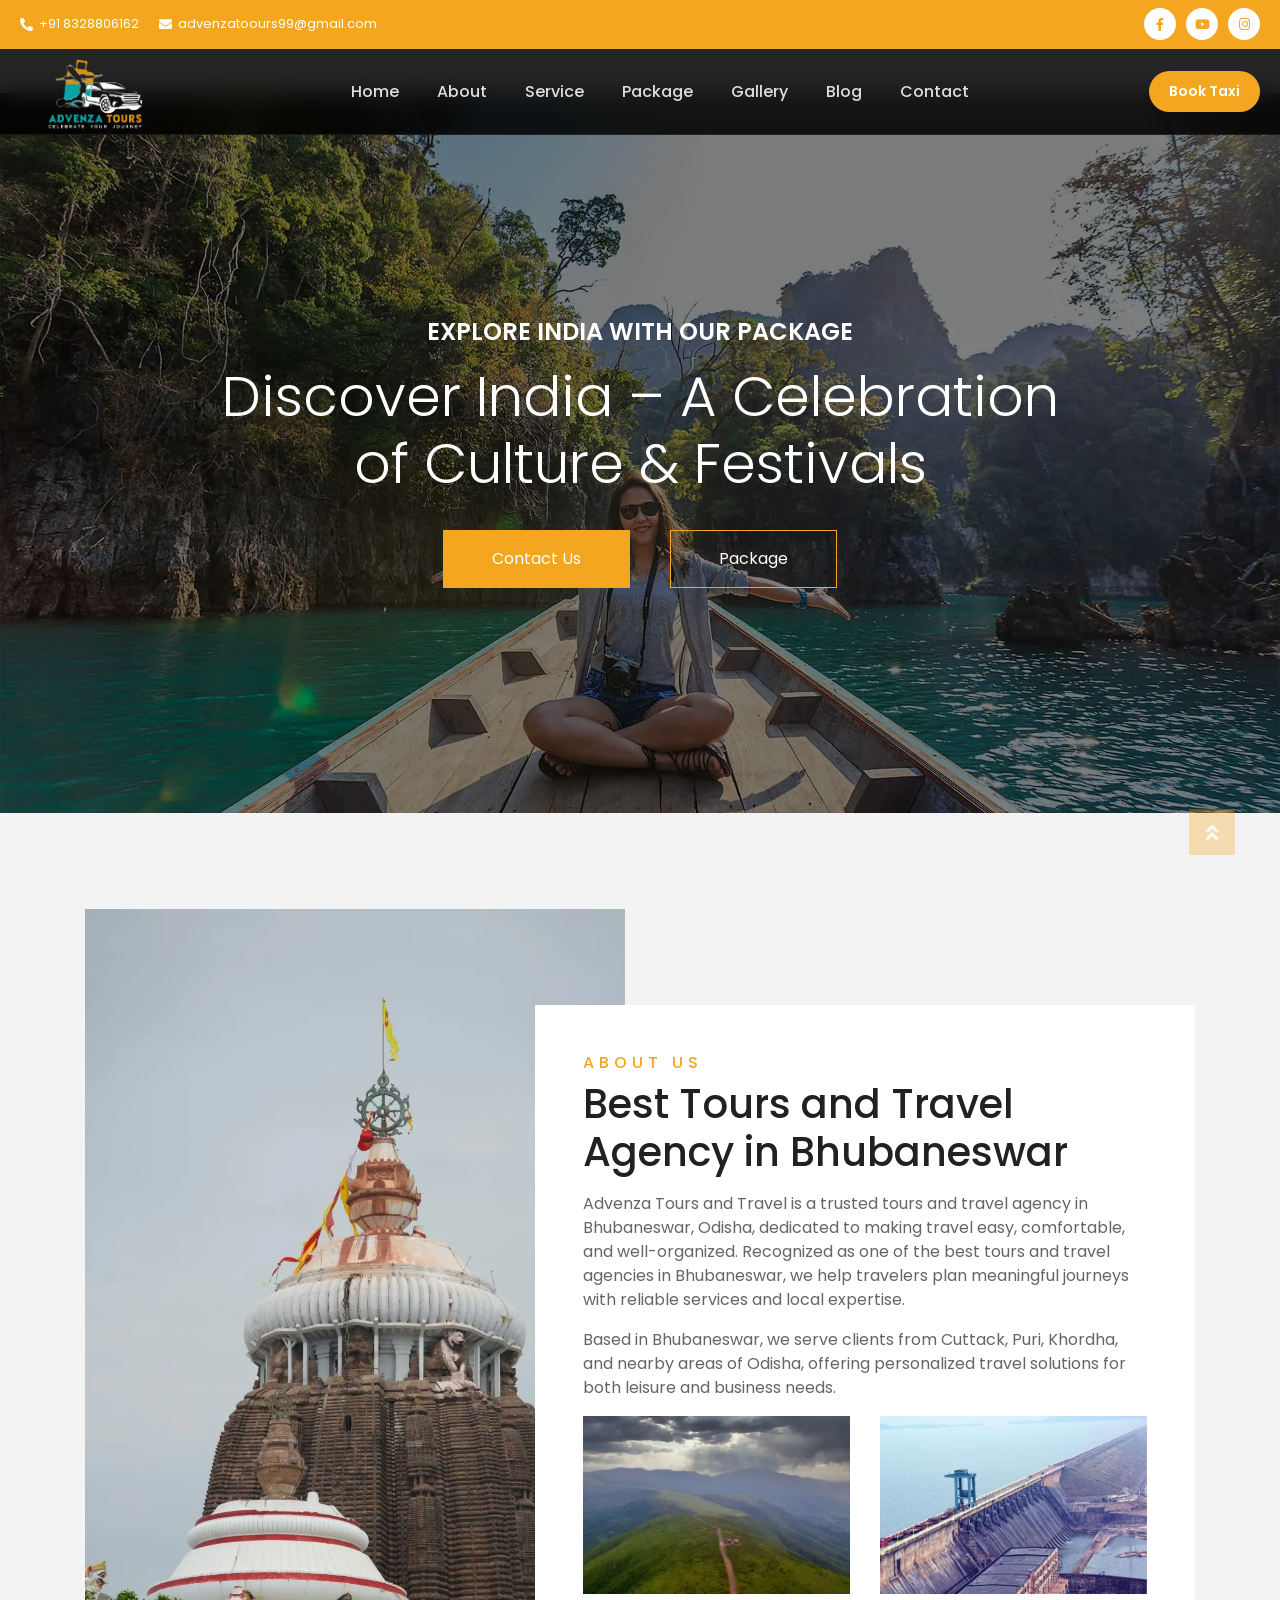
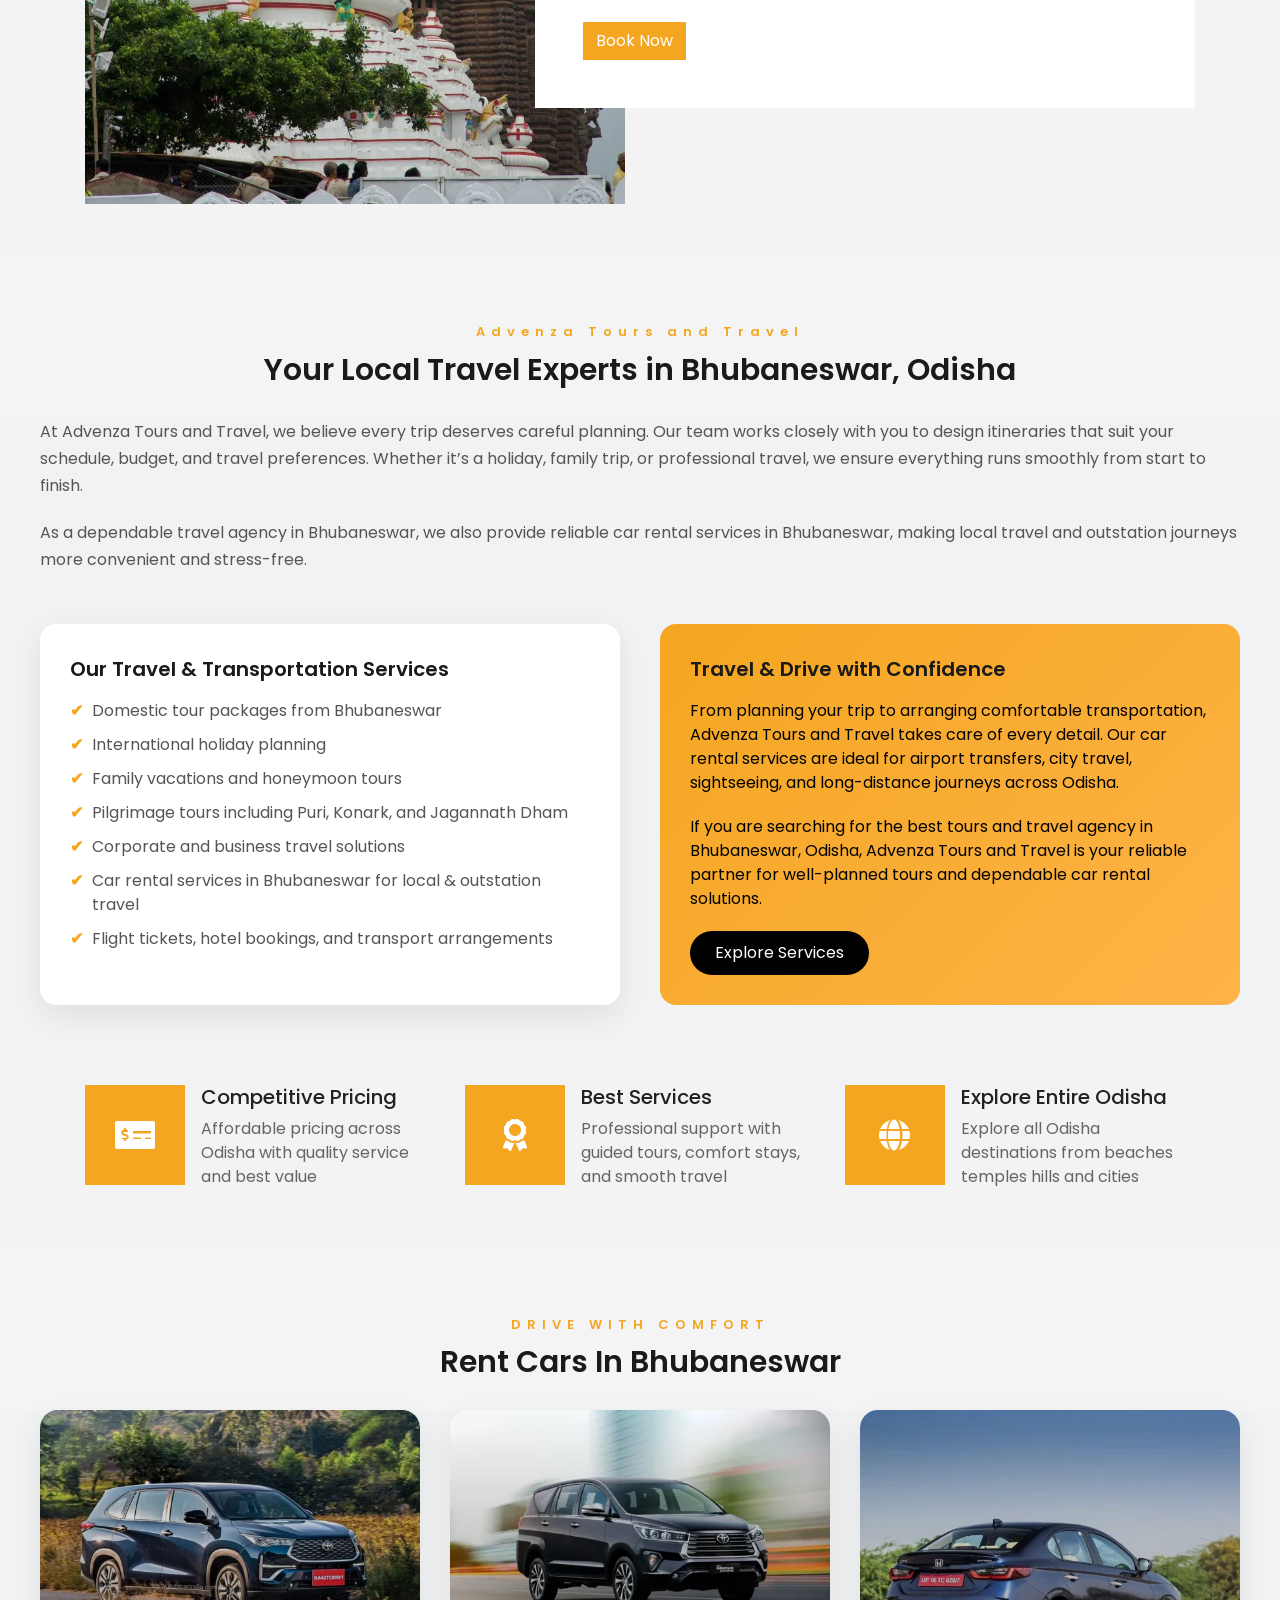
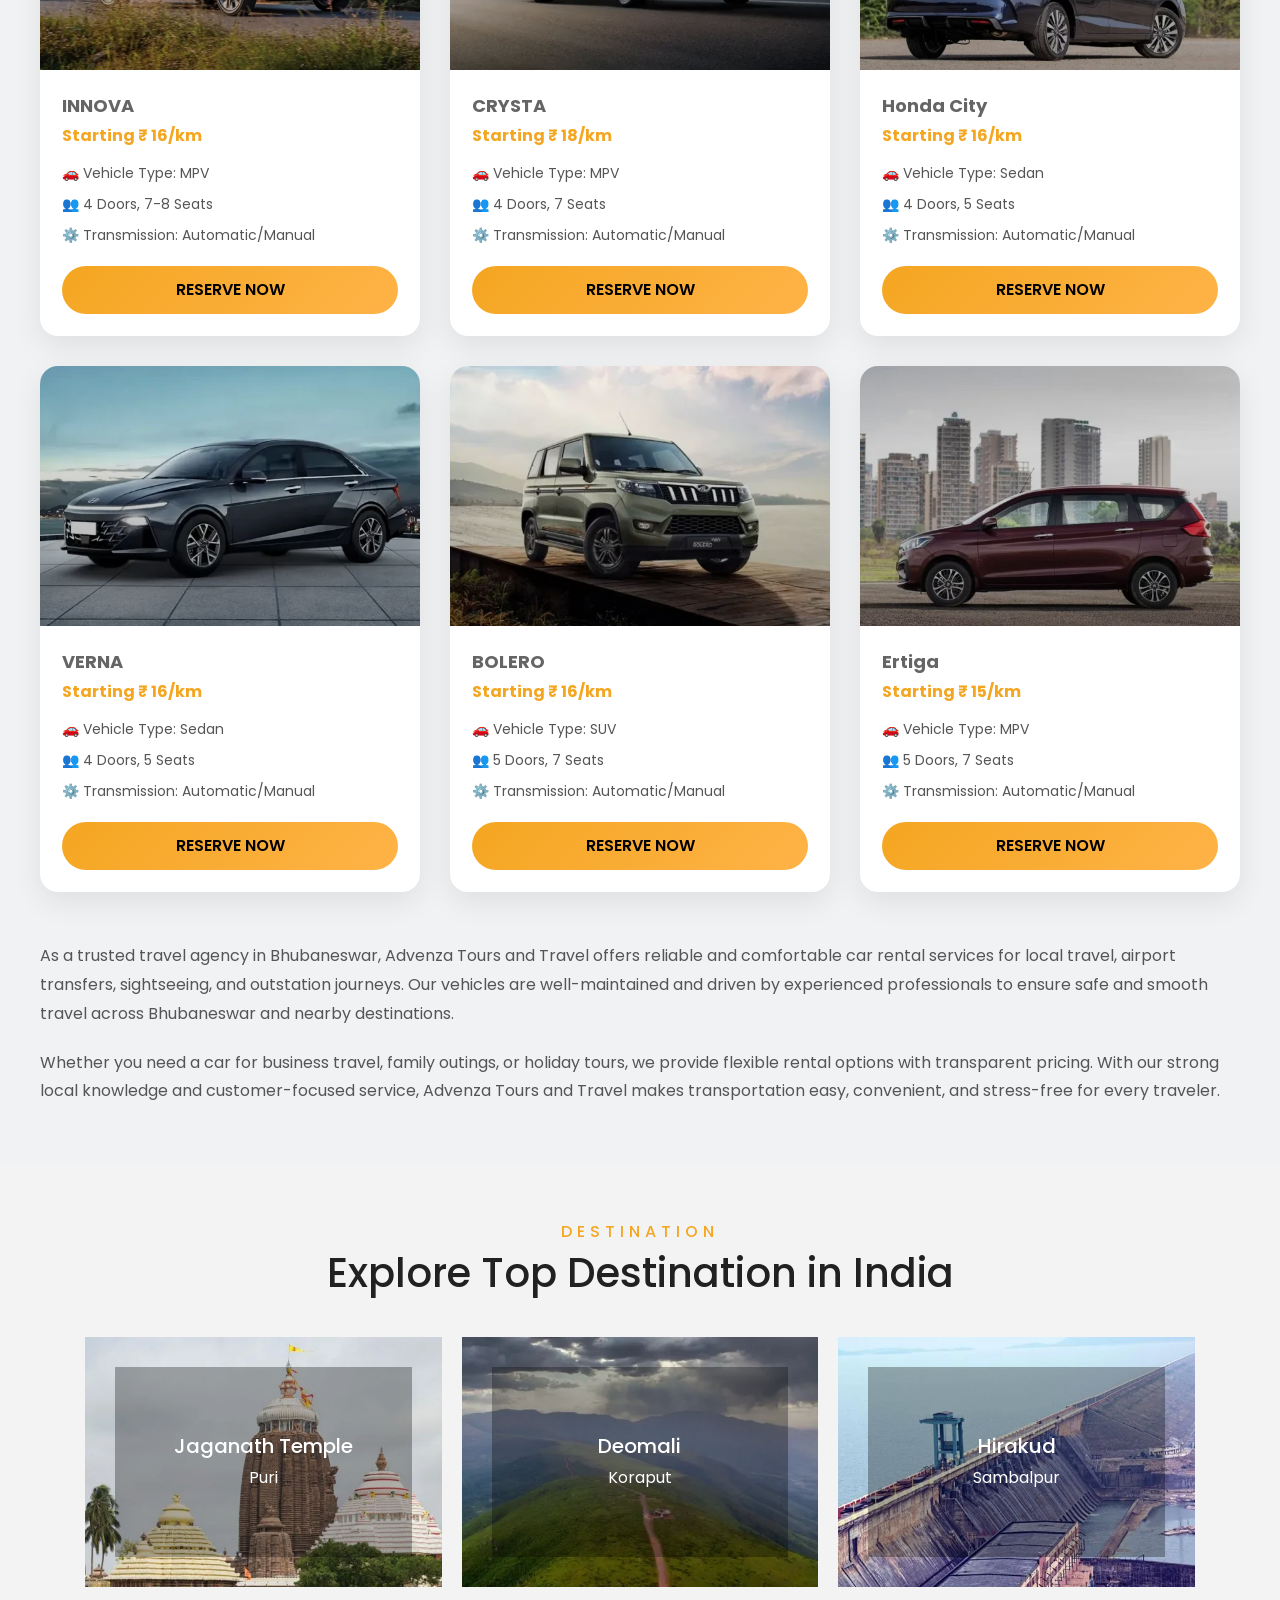
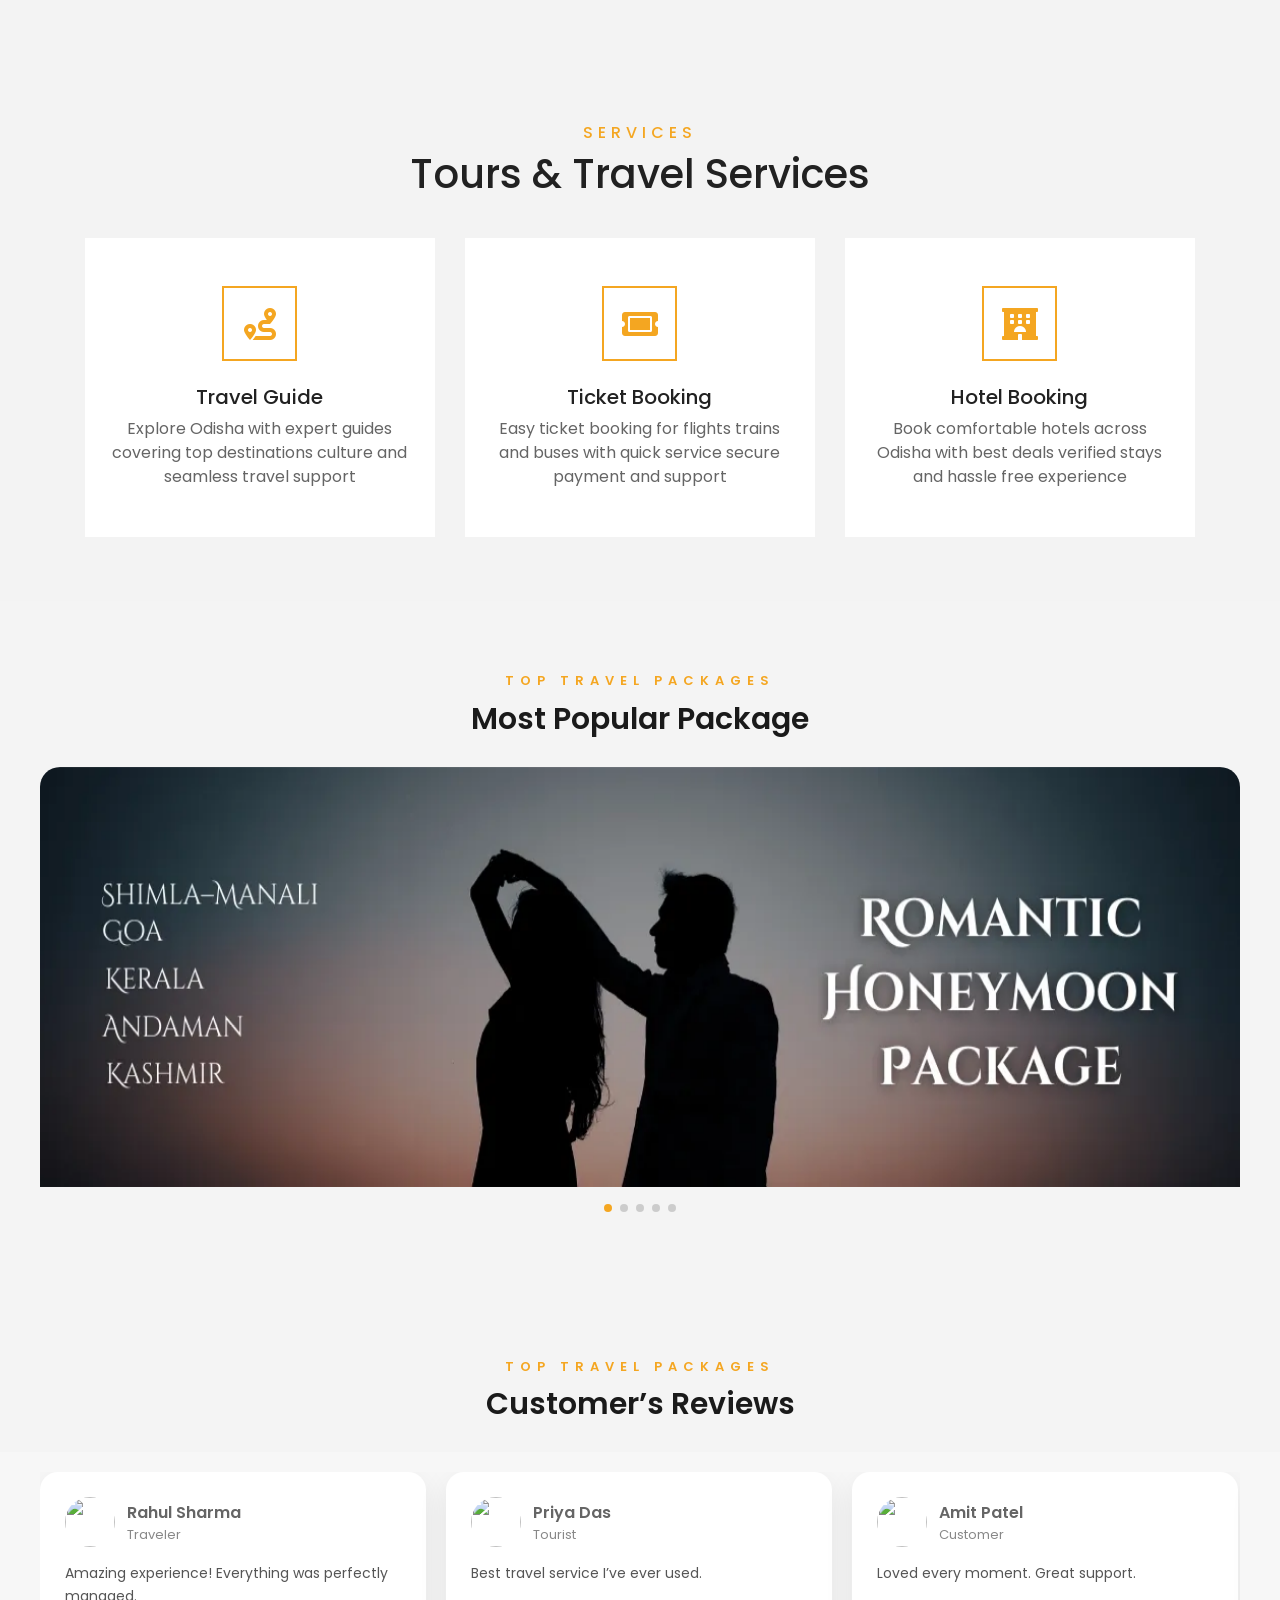
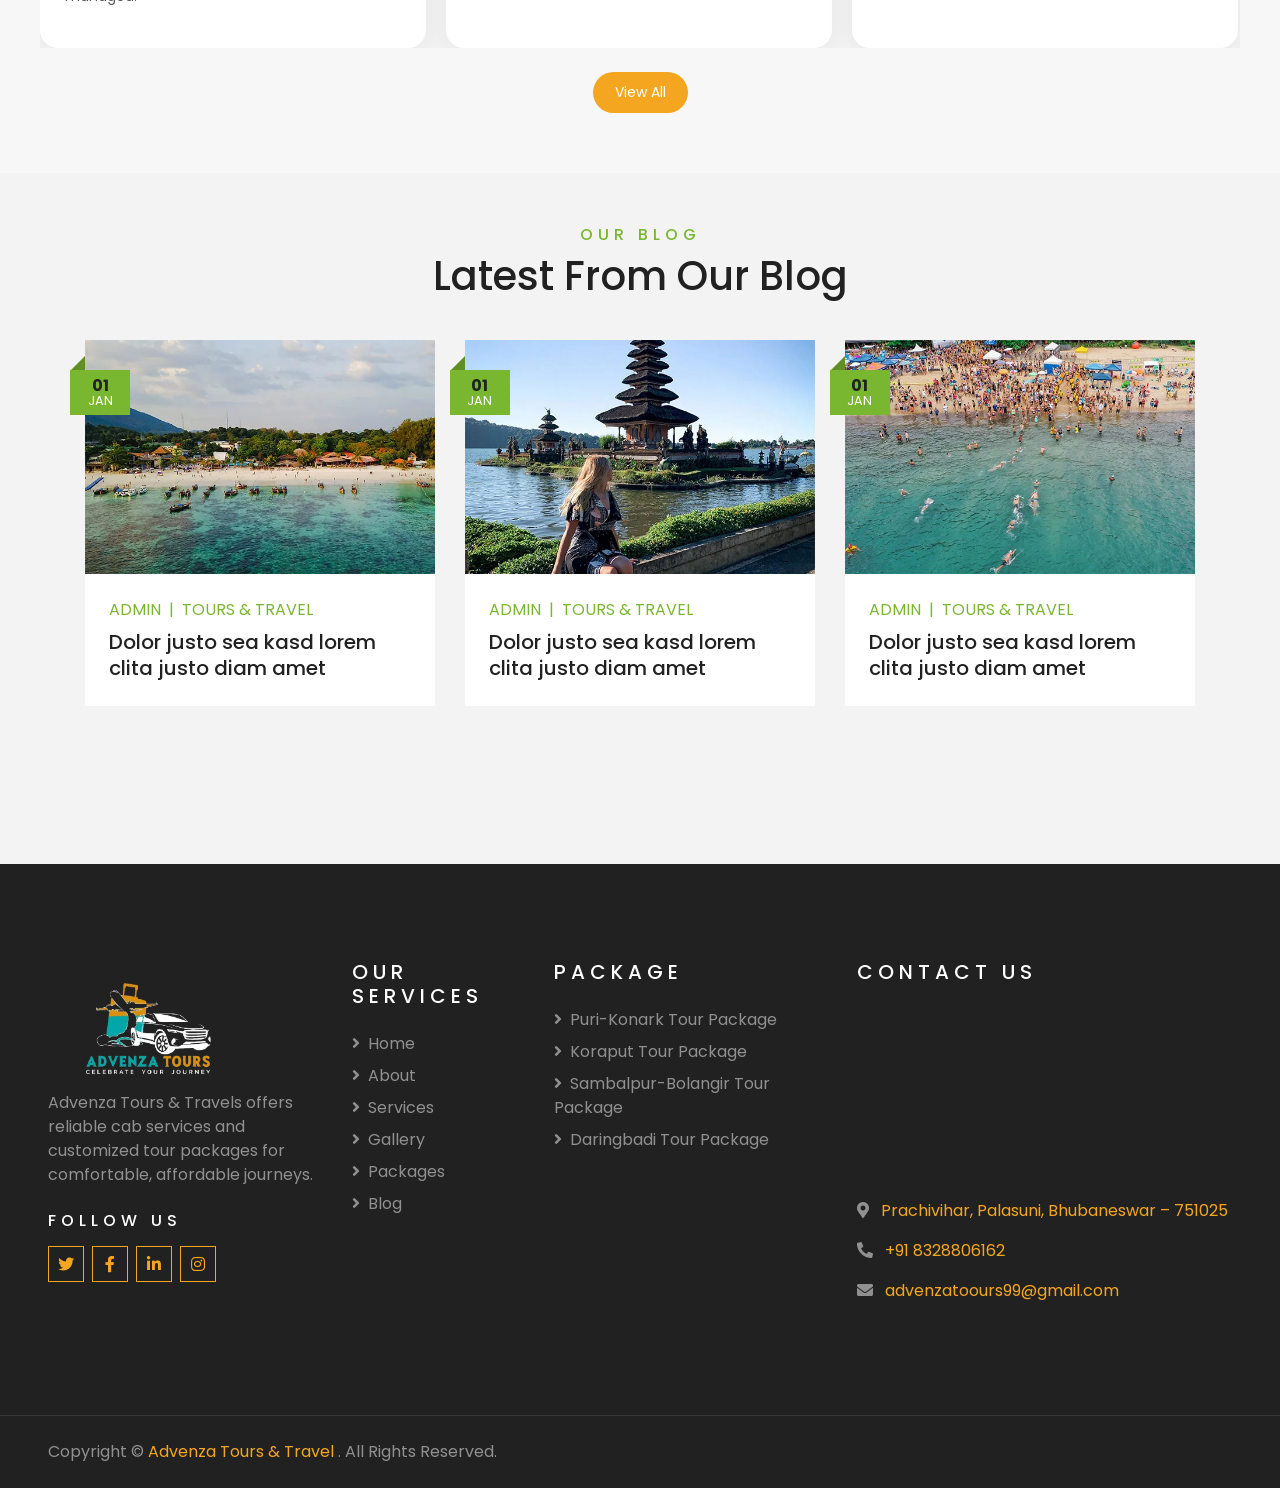
==== index.html @ 30feaa6e "first commit" ====
<!DOCTYPE html>
<html lang="en">

<head>
    <meta charset="utf-8">
    <title>TRAVELER - Free Travel Website Template</title>
    <meta content="width=device-width, initial-scale=1.0" name="viewport">
    <meta content="Free HTML Templates" name="keywords">
    <meta content="Free HTML Templates" name="description">

    <!-- Favicon -->
    <link href="img/favicon.ico" rel="icon">

    <!-- Google Web Fonts -->
    <link rel="preconnect" href="https://fonts.gstatic.com">
    <link href="https://fonts.googleapis.com/css2?family=Poppins:wght@400;500;600;700&display=swap" rel="stylesheet"> 

    <!-- Font Awesome -->
    <link href="https://cdnjs.cloudflare.com/ajax/libs/font-awesome/5.10.0/css/all.min.css" rel="stylesheet">

    <!-- Customized Bootstrap Stylesheet -->
    <link href="css/style.css" rel="stylesheet">
</head>

<body>



    



<style>

/* ================= ROOT ================= */
:root {
  --accent: #F4A621;
  --black: #000;
  --dark: #0a0a0a;
  --white: #fff;
  --gray: #9ca3af;
}

a{
    text-decoration: none !important;
}

/* ================= TOPBAR ================= */
.topbar-sec{
  background:#F4A621;
  color:#fff;
  padding:8px 0;
  font-size:13px;
  border-bottom:1px solid rgba(255,255,255,0.05);
}

.topbar-wrap{
  max-width:1400px;
  margin:auto;
  padding:0 20px;
  display:flex;
  justify-content:space-between;
  flex-wrap:wrap;
}

.topbar-left{
  display:flex;
  gap:20px;
}

.topbar-item{
  display:flex;
  gap:6px;
  align-items:center;
}

.topbar-right{
  display:flex;
  gap:10px;
}

.topbar-right a{
  width:32px;
  height:32px;
  border-radius:50%;
  background:#fff;
  display:flex;
  align-items:center;
  justify-content:center;
  transition:0.3s;
  color: #F4A621;
}

.topbar-right a:hover{
  background:var(--accent);
  color:#000;
  transform:translateY(-3px);
}

/* ================= NAVBAR ================= */
.main-nav-sec{
  position:sticky;
  top:0;
  background:rgba(0,0,0,0.85);
  backdrop-filter:blur(12px);
  border-bottom:1px solid rgba(255,255,255,0.08);
  z-index:999;
}

.nav-wrap{
  max-width:1400px;
  margin:auto;
  padding:0 20px;
  height:85px;
  display:flex;
  align-items:center;
  justify-content:space-between;
}

/* LOGO */
.nav-logo img{
  height:110px;
  width:150px;
  object-fit:contain;
}

/* MENU */
.nav-menu{
  display:flex;
  gap:18px;
}

.nav-item{
  font-weight:500;
  color:#ddd;
  position:relative;
  padding:6px 10px;
  transition:0.3s;
}

.nav-item:hover{
  color:var(--accent);
}

.nav-item::after{
  content:"";
  position:absolute;
  bottom:-4px;
  left:0;
  width:0%;
  height:2px;
  background:var(--accent);
  transition:0.3s;
}

.nav-item:hover::after{
  width:100%;
}

/* ================= BUTTON ================= */
.nav-right{
  display:flex;
  align-items:center;
  gap:15px;
}

.btn-book{
  background:linear-gradient(135deg,#F4A621,#F4A621);
  color:#fff;
  padding:10px 20px;
  border-radius:30px;
  font-size:14px;
  font-weight:600;
  transition:0.3s;
}
.btn-book:hover{
    color: white !important;
    cursor: pointer;
}

/* ================= MOBILE ================= */
.menu-btn{
  display:none;
  font-size:24px;
  color:#fff;
  cursor:pointer;
}

/* Overlay */
.mob-overlay{
  position:fixed;
  top:0;
  left:0;
  width:100%;
  height:100%;
  background:rgba(0,0,0,0.6);
  opacity:0;
  visibility:hidden;
  transition:0.3s;
  z-index:1500;
}

.mob-overlay.active{
  opacity:1;
  visibility:visible;
}

/* Mobile Menu */
.mob-menu{
  position:fixed;
  top:0;
  right:-100%;
  width:280px;
  height:100%;
  background:#0a0a0a;
  transition:0.4s;
  padding:30px 20px;
  z-index:2000;
  display:flex;
  flex-direction:column;
  gap:10px;
}

.mob-menu.active{
  right:0;
}

.mob-item{
  padding:14px 10px;
  border-radius:8px;
  color:#ccc;
  font-size:15px;
  transition:0.3s;
}

.mob-item:hover{
  background:rgba(255,255,255,0.05);
  color:var(--accent);
  padding-left:15px;
}

/* ================= RESPONSIVE ================= */
@media(max-width:992px){

  /* 🔴 HIDE TOPBAR */
  .topbar-sec{
    display:none;
  }

  .nav-menu{display:none;}
  .btn-book{display:none;}
  .menu-btn{display:block;}

  .nav-wrap{
    height:70px;
  }

  .nav-logo img{
    height:80px;
    width:120px;
  }

}

</style>


<!-- TOPBAR -->
<div class="topbar-sec">
  <div class="topbar-wrap">
    <div class="topbar-left">
      <div class="topbar-item">
  <i class="fa fa-phone-alt"></i> 
  <a href="tel:+918328806162">+91 8328806162</a>
</div>

<div class="topbar-item">
  <i class="fa fa-envelope"></i> 
  <a href="mailto:advenzatoours99@gmail.com">advenzatoours99@gmail.com</a>
</div>
    </div>

    <div class="topbar-right">
      <a href="#"><i class="fab fa-facebook-f"></i></a>
      <a href="#"><i class="fab fa-youtube"></i></a>
      <a href="#"><i class="fab fa-instagram"></i></a>
    </div>
  </div>
</div>


<!-- NAVBAR -->
<header class="main-nav-sec">
  <div class="nav-wrap">

    <div class="nav-logo">
      <img src="img/logo.webp">
    </div>

    <nav class="nav-menu">
      <a href="index.html" class="nav-item">Home</a>
      <a href="about.html" class="nav-item">About</a>
       <a href="service.html" class="nav-item">Service</a>
      <a href="package.html" class="nav-item">Package</a>
      <a href="gallery.html" class="nav-item">Gallery</a>
      <a href="blog.html" class="nav-item">Blog</a>
      <a href="contact.html" class="nav-item">Contact</a>
    </nav>

    <div class="nav-right">
      <a class="btn-book">Book Taxi</a>
      <div class="menu-btn" onclick="toggleMenu()">
        <i class="fa fa-bars"></i>
      </div>
    </div>

  </div>
</header>


<!-- OVERLAY -->
<div class="mob-overlay" id="overlay" onclick="toggleMenu()"></div>

<!-- MOBILE MENU -->
<div class="mob-menu" id="mobileMenu">
  <a href="index.html" class="mob-item">Home</a>
  <a href="about.html" class="mob-item">About</a>
  <a href="service.html" class="mob-item">Service</a>
  <a href="package.html" class="mob-item">Package</a>
  <a href="gallery.html" class="mob-item">Gallery</a>
  <a href="blog.html" class="mob-item">Blog</a>
  <a href="contact.html" class="mob-item">Contact</a>
</div>


<script>
function toggleMenu(){
  document.getElementById("mobileMenu").classList.toggle("active");
  document.getElementById("overlay").classList.toggle("active");
}
</script>


 







   


    <!-- Carousel Start -->
    <div class="container-fluid p-0">
        <div id="header-carousel" class="carousel slide" data-ride="carousel">
            <div class="carousel-inner">
                <div class="carousel-item active">
                    <img class="w-100" src="img/carousel-1.webp" alt="Image">
                    <div class="carousel-caption d-flex flex-column align-items-center justify-content-center">
                        <div class="p-3" style="max-width: 900px;">
                            <h4 class="text-white text-uppercase mb-md-3">Explore India with our Package</h4>
                            <h1 class="display-3 text-white mb-md-4">Discover India – A Celebration of Culture & Festivals</h1>
                          <style>
/* Arrow animation */
.pkg-btn{
  position: relative;
  overflow: hidden;
}

.pkg-btn span{
  display: inline-block;
  transition: 0.3s;
}

.pkg-btn::after{
  content: "→";
  position: absolute;
  right: 20px;
  opacity: 0;
  transition: 0.3s;
}

/* Hover effect */
.pkg-btn:hover span{
  transform: translateX(-5px);
}

.pkg-btn:hover::after{
  opacity: 1;
  right: 15px;
}
</style>


<div class="book-now" style="display: flex; justify-content: center; gap: 40px;">
    
    <a href="" class="btn py-md-3 px-md-5 mt-2" 
       style="background-color: #F4A621 !important; color: white;">
       Contact Us
    </a>

    <a href="" class="btn btn-primary py-md-3 px-md-5 mt-2 pkg-btn" 
       style="background: transparent; border: 1px solid #F4A621; color:#fff;">
       
       <span>Package</span>

    </a>

</div>
                        </div>
                    </div>
                </div>
                <div class="carousel-item">
                    <img class="w-100" src="img/carousel-2.webp" alt="Image">
                    <div class="carousel-caption d-flex flex-column align-items-center justify-content-center">
                        <div class="p-3" style="max-width: 900px;">
                            <h4 class="text-white text-uppercase mb-md-3">Explore India with our Package</h4>
                            <h1 class="display-3 text-white mb-md-4">Discover India – A Celebration of Culture & Festivals</h1>
                           <div class="book-now" style="display: flex; justify-content: center; gap: 40px;">
    
    <a href="" class="btn py-md-3 px-md-5 mt-2" 
       style="background-color: #F4A621 !important; color: white;">
       Contact Us
    </a>

    <a href="" class="btn btn-primary py-md-3 px-md-5 mt-2 pkg-btn" 
       style="background: transparent; border: 1px solid #F4A621; color:#fff;">
       
       <span>Package</span>

    </a>

</div>
                        </div>
                    </div>
                </div>
                
            </div>
            
        </div>
    </div>
    <!-- Carousel End -->


   


    <!-- About Start -->
    <div class="container-fluid py-5">
        <div class="container pt-5">
            <div class="row">
                <div class="col-lg-6" style="min-height: 500px;">
                    <div class="position-relative h-100">
                        <img class="position-absolute w-100 h-100" src="img/about.webp" style="object-fit: cover;">
                    </div>
                </div>
                <div class="col-lg-6 pt-5 pb-lg-5">
                    <div class="about-text bg-white p-4 p-lg-5 my-lg-5">
                        <h6 class="text-uppercase" style="letter-spacing: 5px; color: #F4A621;">About Us</h6>
                        <h1 class="mb-3">Best Tours and Travel Agency in Bhubaneswar</h1>
                        <p>Advenza Tours and Travel is a trusted tours and travel agency in Bhubaneswar, Odisha, dedicated to making travel easy, comfortable, and well-organized. Recognized as one of the best tours and travel agencies in Bhubaneswar, we help travelers plan meaningful journeys with reliable services and local expertise.</p>
                        <p>Based in Bhubaneswar, we serve clients from Cuttack, Puri, Khordha, and nearby areas of Odisha, offering personalized travel solutions for both leisure and business needs.</p>
                        <div class="row mb-4">
                            <div class="col-6">
                                <img class="img-fluid" src="img/koraput.webp" alt="">
                            </div>
                            <div class="col-6">
                                <img class="img-fluid" src="img/about-2.webp" alt="">
                            </div>
                        </div>
                        <a href="" class="btn mt-1" style="background-color: #F4A621; color: #fff;">Book Now</a>
                    </div>
                </div>
            </div>
        </div>
    </div>
    <!-- About End -->

    <style>
/* ===== DESTINATION HEADING ===== */
.dest-sec{
    background:#f4f4f4;
    padding:50px 20px 40px;
    text-align:center;
}

.dest-sub{
    color:#F4A621;
    letter-spacing:6px;
    font-size:14px;
    font-weight:600;
    margin-bottom:10px;
}

.dest-title{
    font-size:30px !important;
    font-weight:600 !important;
    color:#1a1a1a;
    margin:0;
}

/* ===== MAIN SECTION ===== */
.adv-sec{
    background:#f0f2f3;
    padding:0px 20px 80px;
    font-family: 'Poppins', sans-serif;
}

/* HEADING */
.adv-main-title{
    text-align:center;
    font-size:34px;
    font-weight:700;
    margin-bottom:20px;
    color:#1a1a1a;
}

.adv-text{
    max-width:1200px;
    margin:0 auto 20px;
    text-align:left;
    color:#555;
    line-height:1.7;
}

/* GRID */
.adv-grid{
    max-width:1200px;
    margin:50px auto 0;
    display:grid;
    grid-template-columns:1fr 1fr;
    gap:40px;
}

/* CARD */
.adv-card{
    background:#fff;
    padding:30px;
    border-radius:16px;
    box-shadow:0 10px 30px rgba(0,0,0,0.08);
}

/* SUB HEADING */
.adv-sub{
    font-size:20px;
    font-weight:600;
    margin-bottom:15px;
    color:#1a1a1a;
}

/* LIST */
.adv-list{
    display:grid;
    gap:10px;
    color:#555;
}

.adv-list div{
    position:relative;
    padding-left:22px;
}

.adv-list div::before{
    content:"✔";
    position:absolute;
    left:0;
    color:#F4A621;
    font-weight:bold;
}

/* HIGHLIGHT BOX */
.adv-highlight{
    background:linear-gradient(135deg,#F4A621,#ffb347);
    color:#000;
    border-radius:16px;
    padding:30px;
}

/* CTA TEXT */
.adv-highlight p{
    color:#000;
    margin-bottom:20px;
}

/* BUTTON */
.adv-btn{
    display:inline-block;
    background:#000;
    color:#fff;
    padding:10px 25px;
    border-radius:30px;
    text-decoration:none;
    transition:0.3s;
}

.adv-btn:hover{
    background:#333;
}

/* RESPONSIVE */
@media(max-width:992px){
    .adv-grid{
        grid-template-columns:1fr;
    }
    .adv-main-title{
        font-size:26px;
    }
}

@media(max-width:768px){
    .dest-title{
        font-size:28px !important;
    }
    .dest-sub{
        letter-spacing:4px;
        font-size:12px;
    }
}
</style>


<!-- DESTINATION HEADING -->
<section class="dest-sec">
    <div class="dest-sub">Advenza Tours and Travel</div>
    <h2 class="dest-title">Your Local Travel Experts in Bhubaneswar, Odisha</h2>
</section>


<!-- YOUR CONTENT (UNCHANGED) -->
<section class="adv-sec">

    

    <p class="adv-text">
        At Advenza Tours and Travel, we believe every trip deserves careful planning. 
        Our team works closely with you to design itineraries that suit your schedule, 
        budget, and travel preferences. Whether it’s a holiday, family trip, or professional 
        travel, we ensure everything runs smoothly from start to finish.
    </p>

    <p class="adv-text">
        As a dependable travel agency in Bhubaneswar, we also provide reliable car rental 
        services in Bhubaneswar, making local travel and outstation journeys more convenient 
        and stress-free.
    </p>

    <div class="adv-grid">

        <div class="adv-card">
            <div class="adv-sub">Our Travel & Transportation Services</div>

            <div class="adv-list">
                <div>Domestic tour packages from Bhubaneswar</div>
                <div>International holiday planning</div>
                <div>Family vacations and honeymoon tours</div>
                <div>Pilgrimage tours including Puri, Konark, and Jagannath Dham</div>
                <div>Corporate and business travel solutions</div>
                <div>Car rental services in Bhubaneswar for local & outstation travel</div>
                <div>Flight tickets, hotel bookings, and transport arrangements</div>
            </div>
        </div>

        <div class="adv-highlight">
            <div class="adv-sub">Travel & Drive with Confidence</div>

            <p>
                From planning your trip to arranging comfortable transportation, 
                Advenza Tours and Travel takes care of every detail. Our car rental 
                services are ideal for airport transfers, city travel, sightseeing, 
                and long-distance journeys across Odisha.
            </p>

            <p>
                If you are searching for the best tours and travel agency in Bhubaneswar, 
                Odisha, Advenza Tours and Travel is your reliable partner for well-planned 
                tours and dependable car rental solutions.
            </p>

            <a href="contact.html" class="adv-btn">Explore Services</a>
        </div>

    </div>

</section>


    <!-- Feature Start -->
    <div class="container-fluid pb-2">
        <div class="container pb-5">
            <div class="row">
                <div class="col-md-4">
                    <div class="d-flex mb-4 mb-lg-0">
                        <div class="d-flex flex-shrink-0 align-items-center justify-content-center mr-3" style="height: 100px; width: 100px; background-color: #F4A621;">
                            <i class="fa fa-2x fa-money-check-alt text-white"></i>
                        </div>
                        <div class="d-flex flex-column">
                            <h5 class="">Competitive Pricing</h5>
                            <p class="m-0">Affordable pricing across Odisha with quality service and best value</p>
                        </div>
                    </div>
                </div>
                <div class="col-md-4">
                    <div class="d-flex mb-4 mb-lg-0">
                        <div class="d-flex flex-shrink-0 align-items-center justify-content-center mr-3" style="height: 100px; width: 100px; background-color: #F4A621;">
                            <i class="fa fa-2x fa-award text-white"></i>
                        </div>
                        <div class="d-flex flex-column">
                            <h5 class="">Best Services</h5>
                            <p class="m-0">Professional support with guided tours, comfort stays, and smooth travel</p>
                        </div>
                    </div>
                </div>
                <div class="col-md-4">
                    <div class="d-flex mb-4 mb-lg-0">
                        <div class="d-flex flex-shrink-0 align-items-center justify-content-center mr-3" style="height: 100px; width: 100px; background-color: #F4A621;">
                            <i class="fa fa-2x fa-globe text-white"></i>
                        </div>
                        <div class="d-flex flex-column">
                            <h5 class="">Explore Entire Odisha</h5>
                            <p class="m-0">Explore all Odisha destinations from beaches temples hills and cities</p>
                        </div>
                    </div>
                </div>
            </div>
        </div>
    </div>
    <!-- Feature End -->


   


<style>

/* ===== HEADING ===== */
.dest-sec{
    background:#f0f2f3;
    padding:50px 20px 50px;
    text-align:center;
}

.dest-sub{
    color:#F4A621;
    letter-spacing:6px;
    font-size:13px;
    font-weight:600;
    margin-bottom:10px;
}

.dest-title{
    font-size:30px;
    font-weight:700;
    color:#1a1a1a;
    margin:0;
}

/* ===== SECTION ===== */
.car-sec{
    background:#f0f2f3;
    padding:0px 20px 40px;
}

/* GRID */
.car-grid{
    max-width:1200px;
    margin:auto;
    display:grid;
    grid-template-columns:repeat(auto-fit,minmax(300px,1fr));
    gap:30px;
}

/* CARD */
.car-card{
    background:#fff;
    border-radius:18px;
    overflow:hidden;
    box-shadow:0 10px 30px rgba(0,0,0,0.08);
    transition:0.4s;
}

.car-card:hover{
    transform:translateY(-10px) scale(1.02);
    box-shadow:0 25px 60px rgba(0,0,0,0.15);
}

/* IMAGE */
.car-img{
    position:relative;
    overflow:hidden;
}

.car-img img{
    width:100%;
    height:260px;
    object-fit:cover;
}

/* OVERLAY */
.car-img::after{
    content:"";
    position:absolute;
    inset:0;
    background:linear-gradient(to top,rgba(0,0,0,0.4),transparent);
}

/* CONTENT */
.car-content{
    padding:22px;
}

.car-title{
    font-weight:700;
    font-size:18px;
    margin-bottom:5px;
}

.car-price{
    color:#F4A621;
    font-weight:700;
    margin-bottom:15px;
}

.car-info{
    font-size:14px;
    color:#555;
    display:grid;
    gap:10px;
    margin-bottom:20px;
}

.car-info div{
    display:flex;
    align-items:center;
    gap:8px;
}

/* BUTTON */
.car-btn{
    display:block;
    text-align:center;
    background:linear-gradient(135deg,#F4A621,#ffb347);
    color:#000;
    padding:12px;
    border-radius:30px;
    font-weight:600;
    text-decoration:none;
    transition:0.3s;
}

.car-btn:hover{
    background:#000;
    color:#fff;
}

/* ===== TEXT SECTION ===== */
.car-desc{
    max-width:1200px;
    margin:50px auto 0;
    text-align:left;
    color:#555;
    line-height:1.8;
}

.car-desc p{
    margin-bottom:20px;
}

/* RESPONSIVE */
@media(max-width:768px){
    .dest-title{
        font-size:28px;
    }
    .dest-sub{
        letter-spacing:4px;
        font-size:12px;
    }
}

</style>


<!-- HEADING -->
<section class="dest-sec">
    <div class="dest-sub">DRIVE WITH COMFORT</div>
    <h2 class="dest-title">Rent Cars In Bhubaneswar</h2>
</section>


<!-- CAR SECTION -->
<section class="car-sec">

    <div class="car-grid">

        <!-- EXISTING 3 -->

        <!-- INNOVA -->
        <div class="car-card">
            <div class="car-img">
                <img src="img/innova.webp" alt="">
            </div>
            <div class="car-content">
                <div class="car-title">INNOVA</div>
                <div class="car-price">Starting ₹ 16/km</div>
                <div class="car-info">
                    <div>🚗 Vehicle Type: MPV</div>
                    <div>👥 4 Doors, 7-8 Seats</div>
                    <div>⚙️ Transmission: Automatic/Manual</div>
                </div>
                <a href="#" class="car-btn">RESERVE NOW</a>
            </div>
        </div>

        <!-- CRYSTA -->
        <div class="car-card">
            <div class="car-img">
                <img src="img/crysta.webp" alt="">
            </div>
            <div class="car-content">
                <div class="car-title">CRYSTA</div>
                <div class="car-price">Starting ₹ 18/km</div>
                <div class="car-info">
                    <div>🚗 Vehicle Type: MPV</div>
                    <div>👥 4 Doors, 7 Seats</div>
                    <div>⚙️ Transmission: Automatic/Manual</div>
                </div>
                <a href="#" class="car-btn">RESERVE NOW</a>
            </div>
        </div>

        <!-- HONDA CITY -->
        <div class="car-card">
            <div class="car-img">
                <img src="img/honda.webp" alt="">
            </div>
            <div class="car-content">
                <div class="car-title">Honda City</div>
                <div class="car-price">Starting ₹ 16/km</div>
                <div class="car-info">
                    <div>🚗 Vehicle Type: Sedan</div>
                    <div>👥 4 Doors, 5 Seats</div>
                    <div>⚙️ Transmission: Automatic/Manual</div>
                </div>
                <a href="#" class="car-btn">RESERVE NOW</a>
            </div>
        </div>

        <!-- NEW 3 -->

        <!-- VERNA -->
        <div class="car-card">
            <div class="car-img">
                <img src="img/verna.webp" alt="">
            </div>
            <div class="car-content">
                <div class="car-title">VERNA</div>
                <div class="car-price">Starting ₹ 16/km</div>
                <div class="car-info">
                    <div>🚗 Vehicle Type: Sedan</div>
                    <div>👥 4 Doors, 5 Seats</div>
                    <div>⚙️ Transmission: Automatic/Manual</div>
                </div>
                <a href="#" class="car-btn">RESERVE NOW</a>
            </div>
        </div>

        <!-- BOLERO -->
        <div class="car-card">
            <div class="car-img">
                <img src="img/bolero.webp" alt="">
            </div>
            <div class="car-content">
                <div class="car-title">BOLERO</div>
                <div class="car-price">Starting ₹ 16/km</div>
                <div class="car-info">
                    <div>🚗 Vehicle Type: SUV</div>
                    <div>👥 5 Doors, 7 Seats</div>
                    <div>⚙️ Transmission: Automatic/Manual</div>
                </div>
                <a href="#" class="car-btn">RESERVE NOW</a>
            </div>
        </div>

        <!-- ERTIGA -->
        <div class="car-card">
            <div class="car-img">
                <img src="img/ertiga.webp" alt="">
            </div>
            <div class="car-content">
                <div class="car-title">Ertiga</div>
                <div class="car-price">Starting ₹ 15/km</div>
                <div class="car-info">
                    <div>🚗 Vehicle Type: MPV</div>
                    <div>👥 5 Doors, 7 Seats</div>
                    <div>⚙️ Transmission: Automatic/Manual</div>
                </div>
                <a href="#" class="car-btn">RESERVE NOW</a>
            </div>
        </div>

    </div>

    <!-- NEW TEXT SECTION -->
    <div class="car-desc">

        <p>
        As a trusted travel agency in Bhubaneswar, Advenza Tours and Travel offers reliable and comfortable car rental services for local travel, airport transfers, sightseeing, and outstation journeys. Our vehicles are well-maintained and driven by experienced professionals to ensure safe and smooth travel across Bhubaneswar and nearby destinations.
        </p>

        <p>
        Whether you need a car for business travel, family outings, or holiday tours, we provide flexible rental options with transparent pricing. With our strong local knowledge and customer-focused service, Advenza Tours and Travel makes transportation easy, convenient, and stress-free for every traveler.
        </p>

    </div>

</section>

    <!-- SWIPER CSS -->
<link rel="stylesheet" href="https://cdn.jsdelivr.net/npm/swiper@11/swiper-bundle.min.css"/>

<style>
/* SWIPER FIX */
.swiper {
    padding-bottom: 40px;
}

/* KEEP YOUR DESIGN SAME */
.destination-item img{
    width:100%;
    height:250px;
    object-fit:cover;
}

/* RESPONSIVE */
@media(max-width:768px){
    .destination-item img{
        height:200px;
    }
}
</style><!-- Destination Start -->
<div class="container-fluid py-2">
    <div class="container pt-5 pb-3">

        <div class="text-center mb-3 pb-3">
            <h6 class=" text-uppercase" style="letter-spacing: 5px; color: #F4A621;">Destination</h6>
            <h1>Explore Top Destination in India</h1>
        </div>

        <!-- SWIPER -->
        <div class="swiper mySwiper">
            <div class="swiper-wrapper">

                <!-- SLIDE -->
                <div class="swiper-slide">
                    <div class="destination-item position-relative overflow-hidden mb-2">
                        <img class="img-fluid" src="img/travel-agnecy-in-bhubaneswar.webp" alt="">
                        <a class="destination-overlay text-white text-decoration-none" href="">
                            <h5 class="text-white">Jaganath Temple</h5>
                            <span>Puri</span>
                        </a>
                    </div>
                </div>

                <div class="swiper-slide">
                    <div class="destination-item position-relative overflow-hidden mb-2">
                        <img class="img-fluid" src="img/koraput.webp" alt="">
                        <a class="destination-overlay text-white text-decoration-none" href="">
                            <h5 class="text-white">Deomali</h5>
                            <span>Koraput</span>
                        </a>
                    </div>
                </div>

                <div class="swiper-slide">
                    <div class="destination-item position-relative overflow-hidden mb-2">
                        <img class="img-fluid" src="img/about-2.webp" alt="">
                        <a class="destination-overlay text-white text-decoration-none" href="">
                            <h5 class="text-white">Hirakud</h5>
                            <span>Sambalpur</span>
                        </a>
                    </div>
                </div>

                <div class="swiper-slide">
                    <div class="destination-item position-relative overflow-hidden mb-2">
                        <img class="img-fluid" src="img/daringbadi.webp" alt="">
                        <a class="destination-overlay text-white text-decoration-none" href="">
                            <h5 class="text-white">Daringbadi</h5>
                            <span>Kandhamal</span>
                        </a>
                    </div>
                </div>

                <div class="swiper-slide">
                    <div class="destination-item position-relative overflow-hidden mb-2">
                        <img class="img-fluid" src="img/satkosia.webp" alt="">
                        <a class="destination-overlay text-white text-decoration-none" href="">
                            <h5 class="text-white">Satkosia</h5>
                            <span>Anugul</span>
                        </a>
                    </div>
                </div>

                <div class="swiper-slide">
                    <div class="destination-item position-relative overflow-hidden mb-2">
                        <img class="img-fluid" src="img/duduma.webp" alt="">
                        <a class="destination-overlay text-white text-decoration-none" href="">
                            <h5 class="text-white">Duduma Waterfall</h5>
                            <span>Koraput</span>
                        </a>
                    </div>
                </div>

            </div>
        </div>

    </div>
</div>
<!-- Destination End --><!-- SWIPER JS -->
<script src="https://cdn.jsdelivr.net/npm/swiper@11/swiper-bundle.min.js"></script>

<script>
var swiper = new Swiper(".mySwiper", {
    slidesPerView: 1,
    spaceBetween: 20,
    loop: true,
    autoplay: {
        delay: 2500,
        disableOnInteraction: false,
    },

    breakpoints: {
        576: { slidesPerView: 1 },
        768: { slidesPerView: 2 },
        992: { slidesPerView: 3 }
    }
});
</script>


    <!-- Service Start -->
    <div class="container-fluid py-3">
        <div class="container pt-5 pb-3">
            <div class="text-center mb-3 pb-3">
                <h6 class=" text-uppercase" style="letter-spacing: 5px; color: #F4A621;">Services</h6>
                <h1>Tours & Travel Services</h1>
            </div>
           <div class="row">

    <div class="col-lg-4 col-md-6 mb-4">
        <div class="service-item bg-white text-center mb-2 py-5 px-4">
            <i class="fa fa-2x fa-route mx-auto mb-4"></i>
            <h5 class="mb-2">Travel Guide</h5>
            <p class="m-0">
                Explore Odisha with expert guides covering top destinations culture and seamless travel support
            </p>
        </div>
    </div>

    <div class="col-lg-4 col-md-6 mb-4">
        <div class="service-item bg-white text-center mb-2 py-5 px-4">
            <i class="fa fa-2x fa-ticket-alt mx-auto mb-4"></i>
            <h5 class="mb-2">Ticket Booking</h5>
            <p class="m-0">
                Easy ticket booking for flights trains and buses with quick service secure payment and support
            </p>
        </div>
    </div>

    <div class="col-lg-4 col-md-6 mb-4">
        <div class="service-item bg-white text-center mb-2 py-5 px-4">
            <i class="fa fa-2x fa-hotel mx-auto mb-4"></i>
            <h5 class="mb-2">Hotel Booking</h5>
            <p class="m-0">
                Book comfortable hotels across Odisha with best deals verified stays and hassle free experience
            </p>
        </div>
    </div>

</div>
        </div>
    </div>
    <!-- Service End -->



<style>

/* ===== HEADING ===== */
.dest-sec{
    background:#f4f4f4;
    padding:40px 20px 30px;
    text-align:center;
}

.dest-sub{
    color:#F4A621;
    letter-spacing:6px;
    font-size:13px;
    font-weight:600;
}

.dest-title{
    font-size:38px;
    font-weight:700;
    color:#1a1a1a;
}

/* ===== SLIDER ===== */
.banner-sec{
    background:#f4f4f4;
    padding-bottom:60px;
}

.banner-slider{
    max-width:1200px;
    margin:auto;
    border-radius:20px;
    overflow:hidden;
}

/* SLIDE */
.banner-slide{
    position:relative;
    height:420px;
}

/* IMAGE */
.banner-slide img{
    width:100%;
    height:100%;
    
}

/* OVERLAY */
.banner-overlay{
    position:absolute;
    inset:0;
    background:linear-gradient(to right,rgba(0,0,0,0.6),rgba(0,0,0,0.2));
    display:flex;
    align-items:center;
    padding:50px;
}

/* TEXT */
.banner-text{
    color:#fff;
    max-width:500px;
}

.banner-text h2{
    font-size:34px;
    font-weight:600;
    margin-bottom:20px;
    line-height:1.3;
}

.banner-text p{
    letter-spacing:3px;
    font-size:14px;
    opacity:0.9;
}

/* DOTS */
.swiper-pagination-bullet{
    background:#ccc;
    opacity:1;
}

.swiper-pagination-bullet-active{
    background:#F4A621;
}

/* RESPONSIVE */
@media(max-width:768px){
    .banner-slide{
        height:280px;
    }
    .banner-text h2{
        font-size:20px;
    }
    .banner-overlay{
        padding:20px;
    }
}

</style>


<!-- HEADING -->
<section class="dest-sec">
    <div class="dest-sub">TOP TRAVEL PACKAGES</div>
    <h2 class="dest-title">Most Popular Package</h2>
</section>


<!-- SLIDER -->
<section class="banner-sec">

    <div class="swiper banner-slider">
        <div class="swiper-wrapper">

            <!-- SLIDE 1 -->
            <div class="swiper-slide banner-slide">
                <img src="img/kashmir.webp" alt="">
               
            </div>
             <!-- SLIDE 3 -->
            <div class="swiper-slide banner-slide">
                <img src="img/family.webp" alt="">
                
            </div>

            <!-- SLIDE 2 -->
            <div class="swiper-slide banner-slide">
                <img src="img/ladakh.webp" alt="">
                
            </div>

            <!-- SLIDE 3 -->
            <div class="swiper-slide banner-slide">
                <img src="img/sp.webp" alt="">
                
            </div>
           
            <!-- SLIDE 3 -->
            <div class="swiper-slide banner-slide">
                <img src="img/delhi.webp" alt="">
                
            </div>

        </div>

        <!-- DOTS -->
        <div class="swiper-pagination"></div>
    </div>

</section>




<script>
new Swiper(".banner-slider", {
    loop: true,
    autoplay: {
        delay: 3000,
        disableOnInteraction: false,
    },
    pagination: {
        el: ".swiper-pagination",
        clickable: true,
    }
});
</script>
    

<style>

/* ===== HEADING ===== */
.dest-sec{
    background:#f4f4f4;
    padding:70px 20px 30px;
    text-align:center;
}

.dest-sub{
    color:#F4A621;
    letter-spacing:6px;
    font-size:13px;
    font-weight:600;
}

.dest-title{
    font-size:38px;
    font-weight:700;
    color:#1a1a1a;
}

/* ===== REVIEW SECTION ===== */
.review-sec{
    background:#f4f4f4;
    padding:20px 20px 80px;
}

/* WRAPPER */
.review-box{
    max-width:1100px;
    margin:auto;
    border-radius:15px;
    overflow:hidden;
    box-shadow:0 15px 40px rgba(0,0,0,0.1);
    background:#fff;
}

/* RESPONSIVE */
@media(max-width:768px){
    .dest-title{
        font-size:26px;
    }
}

</style>




<!-- HEADING -->
<section class="dest-sec">
    <div class="dest-sub">TOP TRAVEL PACKAGES</div>
    <h2 class="dest-title">Customer’s Reviews</h2>
</section>

<!-- ================= TESTIMONIAL SECTION ================= -->
<section class="zx-testimonial-sec">

    

    <div class="zx-slider">
        <div class="zx-track" id="zxTrack">

            <!-- ORIGINAL CARDS -->
            <div class="zx-card">
                <div class="zx-top">
                    <img src="https://i.pravatar.cc/100?img=1" class="zx-img">
                    <div>
                        <div class="zx-name">Rahul Sharma</div>
                        <div class="zx-role">Traveler</div>
                    </div>
                </div>
                <p class="zx-text">Amazing experience! Everything was perfectly managed.</p>
            </div>

            <div class="zx-card">
                <div class="zx-top">
                    <img src="https://i.pravatar.cc/100?img=2" class="zx-img">
                    <div>
                        <div class="zx-name">Priya Das</div>
                        <div class="zx-role">Tourist</div>
                    </div>
                </div>
                <p class="zx-text">Best travel service I’ve ever used.</p>
            </div>

            <div class="zx-card">
                <div class="zx-top">
                    <img src="https://i.pravatar.cc/100?img=3" class="zx-img">
                    <div>
                        <div class="zx-name">Amit Patel</div>
                        <div class="zx-role">Customer</div>
                    </div>
                </div>
                <p class="zx-text">Loved every moment. Great support.</p>
            </div>

            <div class="zx-card">
                <div class="zx-top">
                    <img src="https://i.pravatar.cc/100?img=4" class="zx-img">
                    <div>
                        <div class="zx-name">Neha Singh</div>
                        <div class="zx-role">Explorer</div>
                    </div>
                </div>
                <p class="zx-text">Super premium experience.</p>
            </div>

        </div>
    </div>
    <div class="zx-container mt-4">
        
        <a href="https://www.google.com/search?q=advenzatourstravel&rlz=1C1RXQR_enIN1141IN1141&oq=advenzatourstravel&gs_lcrp=EgZjaHJvbWUqBggAEEUYOzIGCAAQRRg7MgYIARBFGDwyCggCEAAYCBgNGB4yDQgDEAAYCBgNGB4YyQMyBggEEEUYPDIGCAUQRRg8MgYIBhBFGDwyBggHEEUYPNIBBzczMmowajeoAgCwAgA&sourceid=chrome&ie=UTF-8" class="zx-btn">View All</a>
    </div>

</section>

<!-- ================= CSS ================= -->
<style>

.zx-testimonial-sec{
    padding:20px 20px;
    background:#f7f7f7;
    overflow:hidden;
}

.zx-container{
    text-align:center;
    margin-bottom:40px;
}

.zx-title{
    font-size:32px;
    font-weight:700;
    color:#222;
    margin-bottom:15px;
}

/* BUTTON */
.zx-btn{
    display:inline-block;
    padding:10px 22px;
    background:#F4A621;
    color:#fff;
    border-radius:30px;
    font-size:14px;
    text-decoration:none;
    transition:0.3s;
}

.zx-btn:hover{
    background:#d98e10;
}

.zx-slider{
    overflow:hidden;
    max-width:1200px;
    margin:auto;
}

.zx-track{
    display:flex;
    gap:20px;
    transition:transform 0.6s ease;
}

.zx-card{
    background:#fff;
    border-radius:18px;
    padding:25px;
    min-width:calc(33.33% - 14px);
    box-shadow:0 10px 30px rgba(0,0,0,0.08);
}

.zx-top{
    display:flex;
    align-items:center;
    gap:12px;
    margin-bottom:15px;
}

.zx-img{
    width:50px;
    height:50px;
    border-radius:50%;
}

.zx-name{
    font-weight:600;
}

.zx-role{
    font-size:13px;
    color:#888;
}

.zx-text{
    font-size:14px;
    color:#555;
    line-height:1.6;
}

/* RESPONSIVE */
@media(max-width:992px){
    .zx-card{ min-width:calc(50% - 10px); }
}

@media(max-width:600px){
    .zx-card{ min-width:100%; }
}

</style>

<!-- ================= JS ================= -->
<script>

const track = document.getElementById("zxTrack");
let index = 0;
let autoSlide;

/* Clone for seamless loop */
function cloneCards() {
    const cards = document.querySelectorAll(".zx-card");
    cards.forEach(card => {
        const clone = card.cloneNode(true);
        track.appendChild(clone);
    });
}

cloneCards();

function getVisibleCards() {
    if (window.innerWidth <= 600) return 1;
    if (window.innerWidth <= 992) return 2;
    return 3;
}

function slide() {
    const cards = document.querySelectorAll(".zx-card");
    const visible = getVisibleCards();

    index++;

    const cardWidth = cards[0].offsetWidth + 20;
    track.style.transform = `translateX(-${index * cardWidth}px)`;

    /* Seamless reset (NO JUMP) */
    if (index >= cards.length / 2) {
        setTimeout(() => {
            track.style.transition = "none";
            index = 0;
            track.style.transform = `translateX(0px)`;

            setTimeout(() => {
                track.style.transition = "transform 0.6s ease";
            }, 50);
        }, 600);
    }
}

function startAuto() {
    autoSlide = setInterval(slide, 2500);
}

startAuto();

/* Reset on resize */
window.addEventListener("resize", () => {
    index = 0;
    track.style.transform = `translateX(0px)`;
});

</script>




    <!-- Blog Start -->
    <div class="container-fluid py-1">
        <div class="container pt-5 pb-3">
            <div class="text-center mb-3 pb-3">
                <h6 class="text-primary text-uppercase" style="letter-spacing: 5px;">Our Blog</h6>
                <h1>Latest From Our Blog</h1>
            </div>
            <div class="row pb-3">
                <div class="col-lg-4 col-md-6 mb-4 pb-2">
                    <div class="blog-item">
                        <div class="position-relative">
                            <img class="img-fluid w-100" src="img/blog-1.webp" alt="">
                            <div class="blog-date">
                                <h6 class="font-weight-bold mb-n1">01</h6>
                                <small class="text-white text-uppercase">Jan</small>
                            </div>
                        </div>
                        <div class="bg-white p-4">
                            <div class="d-flex mb-2">
                                <a class="text-primary text-uppercase text-decoration-none" href="">Admin</a>
                                <span class="text-primary px-2">|</span>
                                <a class="text-primary text-uppercase text-decoration-none" href="">Tours & Travel</a>
                            </div>
                            <a class="h5 m-0 text-decoration-none" href="">Dolor justo sea kasd lorem clita justo diam amet</a>
                        </div>
                    </div>
                </div>
                <div class="col-lg-4 col-md-6 mb-4 pb-2">
                    <div class="blog-item">
                        <div class="position-relative">
                            <img class="img-fluid w-100" src="img/blog-2.webp" alt="">
                            <div class="blog-date">
                                <h6 class="font-weight-bold mb-n1">01</h6>
                                <small class="text-white text-uppercase">Jan</small>
                            </div>
                        </div>
                        <div class="bg-white p-4">
                            <div class="d-flex mb-2">
                                <a class="text-primary text-uppercase text-decoration-none" href="">Admin</a>
                                <span class="text-primary px-2">|</span>
                                <a class="text-primary text-uppercase text-decoration-none" href="">Tours & Travel</a>
                            </div>
                            <a class="h5 m-0 text-decoration-none" href="">Dolor justo sea kasd lorem clita justo diam amet</a>
                        </div>
                    </div>
                </div>
                <div class="col-lg-4 col-md-6 mb-4 pb-2">
                    <div class="blog-item">
                        <div class="position-relative">
                            <img class="img-fluid w-100" src="img/blog-3.webp" alt="">
                            <div class="blog-date">
                                <h6 class="font-weight-bold mb-n1">01</h6>
                                <small class="text-white text-uppercase">Jan</small>
                            </div>
                        </div>
                        <div class="bg-white p-4">
                            <div class="d-flex mb-2">
                                <a class="text-primary text-uppercase text-decoration-none" href="">Admin</a>
                                <span class="text-primary px-2">|</span>
                                <a class="text-primary text-uppercase text-decoration-none" href="">Tours & Travel</a>
                            </div>
                            <a class="h5 m-0 text-decoration-none" href="">Dolor justo sea kasd lorem clita justo diam amet</a>
                        </div>
                    </div>
                </div>
            </div>
        </div>
    </div>
    <!-- Blog End -->


   <!-- Footer Start -->
    <div class="container-fluid bg-dark text-white-50 py-5 px-sm-3 px-lg-5" style="margin-top: 90px;">
        <div class="row pt-5">
            <div class="col-lg-3 col-md-6 mb-5">
                <a href="" class="navbar-brand">
                    <img src="img/logo.webp" alt="" style=" width: 200px;">
                </a>
                <p>Advenza Tours & Travels offers reliable cab services and customized tour packages for comfortable, affordable journeys.</p>
                <h6 class="text-white text-uppercase mt-4 mb-3" style="letter-spacing: 5px;">Follow Us</h6>
                <div class="d-flex justify-content-start">
    
    <a class="btn btn-square mr-2" href="#"
       style="border:1px solid #F4A621; color:#F4A621;">
       <i class="fab fa-twitter"></i>
    </a>

    <a class="btn btn-square mr-2" href="#"
       style="border:1px solid #F4A621; color:#F4A621;">
       <i class="fab fa-facebook-f"></i>
    </a>

    <a class="btn btn-square mr-2" href="#"
       style="border:1px solid #F4A621; color:#F4A621;">
       <i class="fab fa-linkedin-in"></i>
    </a>

    <a class="btn btn-square" href="#"
       style="border:1px solid #F4A621; color:#F4A621;">
       <i class="fab fa-instagram"></i>
    </a>

</div>
            </div>
            <div class="col-lg-2 col-md-6 mb-5">
                <h5 class="text-white text-uppercase mb-4" style="letter-spacing: 5px;">Our Services</h5>
                <div class="d-flex flex-column justify-content-start">
                    <a class="text-white-50 mb-2" href="index.html"><i class="fa fa-angle-right mr-2"></i>Home</a>
                    <a class="text-white-50 mb-2" href="about.html"><i class="fa fa-angle-right mr-2"></i>About</a>
                    
                    <a class="text-white-50 mb-2" href="service.html"><i class="fa fa-angle-right mr-2"></i>Services</a>
                    <a class="text-white-50 mb-2" href="gallery.html"><i class="fa fa-angle-right mr-2"></i>Gallery</a>
                    <a class="text-white-50 mb-2" href="package.html"><i class="fa fa-angle-right mr-2"></i>Packages</a>
                    
                    <a class="text-white-50" href="blog.html"><i class="fa fa-angle-right mr-2"></i>Blog</a>
                </div>
            </div>
            <div class="col-lg-3 col-md-6 mb-5">
                <h5 class="text-white text-uppercase mb-4" style="letter-spacing: 5px;">Package</h5>
                <div class="d-flex flex-column justify-content-start">
                    <a class="text-white-50 mb-2" href="puri-konark-tour-package.html"><i class="fa fa-angle-right mr-2"></i>Puri-Konark Tour Package</a>
                    <a class="text-white-50 mb-2" href="koraput-tour-package.html"><i class="fa fa-angle-right mr-2"></i>Koraput Tour Package</a>
                    <a class="text-white-50 mb-2" href="sambalpur-bolangir-tour-package.html"><i class="fa fa-angle-right mr-2"></i>Sambalpur-Bolangir Tour Package</a>
                    <a class="text-white-50 mb-2" href="daringibadi-tour-package.html"><i class="fa fa-angle-right mr-2"></i>Daringbadi Tour Package</a>
                    
                </div>
            </div>
            <div class="col-lg-4 col-md-6 mb-5">
    <h5 class="text-white text-uppercase mb-4" style="letter-spacing: 5px;">Contact Us</h5>


     <!-- MAP -->
   <div class="map-box mb-1">
    <iframe 
        src="https://www.google.com/maps/embed?pb=!1m18!1m12!1m3!1d3123.216204812192!2d85.86819867428513!3d20.29974761241981!2m3!1f0!2f0!3f0!3m2!1i1024!2i768!4f13.1!3m3!1m2!1s0x3a190b0052e7e17f%3A0x49a28d7b4e807d45!2sADVENZA%20TOUR&#39;S%20AND%20TRAVEL!5e1!3m2!1sen!2sin!4v1776492370905!5m2!1sen!2sin"
        loading="lazy"
        referrerpolicy="no-referrer-when-downgrade">
    </iframe>
</div>
    

    <!-- Address -->
    <p>
        <i class="fa fa-map-marker-alt mr-2"></i>
        <a href="https://share.google/XEw0MIOWUYqolAqZv" target="_blank">
            Prachivihar, Palasuni, Bhubaneswar – 751025
        </a>
    </p>

    <!-- Phone -->
    <p>
        <i class="fa fa-phone-alt mr-2"></i>
        <a href="tel:+918328806162">+91 8328806162</a>
    </p>

    <!-- Email -->
    <p>
        <i class="fa fa-envelope mr-2"></i>
        <a href="mailto:advenzatoours99@gmail.com">advenzatoours99@gmail.com</a>
    </p>

   
</div>

<style>
.map-box{
    border-radius:12px;
    overflow:hidden;
    margin-top:10px;
}
.map-box iframe{
    width:100%;
    height:180px;
    border:0;
}
</style>
        </div>
    </div>
    <div class="container-fluid bg-dark text-white border-top py-4 px-sm-3 px-md-5" style="border-color: rgba(256, 256, 256, .1) !important;">
        <div class="row">
            <div class="col-lg-6 text-center text-md-left mb-3 mb-md-0">
                <p class="m-0 text-white-50">Copyright &copy; <a href="index.html" style="color: #F4A621;">Advenza Tours & Travel </a>. All Rights Reserved.</a>
                </p>
            </div>
            <div class="col-lg-6 text-center text-md-right">
                <!--/*** The author’s attribution link below must remain intact on your website. ***/-->
                <!--/*** If you wish to remove this credit link, please purchase the Pro Version from https://htmlcodex.com . ***/-->
                <!-- <p class="m-0 text-white-50">Designed by <a href="https://htmlcodex.com" style="color: #F4A621;">HTML Codex</a></p> -->
            </div>
        </div>
    </div>
    <!-- Footer End -->



    <!-- Back to Top -->
    <a href="#" class="btn btn-lg btn-lg-square back-to-top" style="background-color: #F4A621; color: #fff;"><i class="fa fa-angle-double-up"></i></a>


    <!-- JavaScript Libraries -->
    <script src="https://code.jquery.com/jquery-3.4.1.min.js"></script>
    <script src="https://stackpath.bootstrapcdn.com/bootstrap/4.4.1/js/bootstrap.bundle.min.js"></script>
    <script src="lib/easing/easing.min.js"></script>

    <!-- Template Javascript -->
    <script src="js/main.js"></script>
</body>

</html>
---- css/style.css ----
/******* Bootstrap Theming ********/
/*!
 * Bootstrap v4.5.3 (https://getbootstrap.com/)
 * Copyright 2011-2020 The Bootstrap Authors
 * Copyright 2011-2020 Twitter, Inc.
 * Licensed under MIT (https://github.com/twbs/bootstrap/blob/main/LICENSE)
 */
:root {
  --blue: #007bff;
  --indigo: #6610f2;
  --purple: #6f42c1;
  --pink: #e83e8c;
  --red: #dc3545;
  --orange: #fd7e14;
  --yellow: #ffc107;
  --green: #28a745;
  --teal: #20c997;
  --cyan: #17a2b8;
  --white: #fff;
  --gray: #6c757d;
  --gray-dark: #343a40;
  --primary: #7AB730;
  --secondary: #f4faec;
  --success: #28a745;
  --info: #17a2b8;
  --warning: #ffc107;
  --danger: #dc3545;
  --light: #FFFFFF;
  --dark: #212121;
  --breakpoint-xs: 0;
  --breakpoint-sm: 576px;
  --breakpoint-md: 768px;
  --breakpoint-lg: 992px;
  --breakpoint-xl: 1200px;
  --font-family-sans-serif: "Poppins", sans-serif;
  --font-family-monospace: SFMono-Regular, Menlo, Monaco, Consolas, "Liberation Mono", "Courier New", monospace;
}

*,
*::before,
*::after {
  box-sizing: border-box;
}

html {
  font-family: sans-serif;
  line-height: 1.15;
  -webkit-text-size-adjust: 100%;
  -webkit-tap-highlight-color: rgba(0, 0, 0, 0);
}

article, aside, figcaption, figure, footer, header, hgroup, main, nav, section {
  display: block;
}

body {
  margin: 0;
  font-family: "Poppins", sans-serif;
  font-size: 1rem;
  font-weight: 400;
  line-height: 1.5;
  color: #656565;
  text-align: left;
  background-color: #F3F3F3;
}

[tabindex="-1"]:focus:not(:focus-visible) {
  outline: 0 !important;
}

hr {
  box-sizing: content-box;
  height: 0;
  overflow: visible;
}

h1, h2, h3, h4, h5, h6 {
  margin-top: 0;
  margin-bottom: 0.5rem;
}

p {
  margin-top: 0;
  margin-bottom: 1rem;
}

abbr[title],
abbr[data-original-title] {
  text-decoration: underline;
  text-decoration: underline dotted;
  cursor: help;
  border-bottom: 0;
  text-decoration-skip-ink: none;
}

address {
  margin-bottom: 1rem;
  font-style: normal;
  line-height: inherit;
}

ol,
ul,
dl {
  margin-top: 0;
  margin-bottom: 1rem;
}

ol ol,
ul ul,
ol ul,
ul ol {
  margin-bottom: 0;
}

dt {
  font-weight: 700;
}

dd {
  margin-bottom: .5rem;
  margin-left: 0;
}

blockquote {
  margin: 0 0 1rem;
}

b,
strong {
  font-weight: bolder;
}

small {
  font-size: 80%;
}

sub,
sup {
  position: relative;
  font-size: 75%;
  line-height: 0;
  vertical-align: baseline;
}

sub {
  bottom: -.25em;
}

sup {
  top: -.5em;
}

a {
  color: #F4A621;
  text-decoration: none;
  background-color: transparent;
}

a:hover {
  color: #F4A621;
  text-decoration: underline;
}

a:not([href]):not([class]) {
  color: inherit;
  text-decoration: none;
}

a:not([href]):not([class]):hover {
  color: inherit;
  text-decoration: none;
}

pre,
code,
kbd,
samp {
  font-family: SFMono-Regular, Menlo, Monaco, Consolas, "Liberation Mono", "Courier New", monospace;
  font-size: 1em;
}

pre {
  margin-top: 0;
  margin-bottom: 1rem;
  overflow: auto;
  -ms-overflow-style: scrollbar;
}

figure {
  margin: 0 0 1rem;
}

img {
  vertical-align: middle;
  border-style: none;
}

svg {
  overflow: hidden;
  vertical-align: middle;
}

table {
  border-collapse: collapse;
}

caption {
  padding-top: 0.75rem;
  padding-bottom: 0.75rem;
  color: #6c757d;
  text-align: left;
  caption-side: bottom;
}

th {
  text-align: inherit;
  text-align: -webkit-match-parent;
}

label {
  display: inline-block;
  margin-bottom: 0.5rem;
}

button {
  border-radius: 0;
}

button:focus {
  outline: 1px dotted;
  outline: 5px auto -webkit-focus-ring-color;
}

input,
button,
select,
optgroup,
textarea {
  margin: 0;
  font-family: inherit;
  font-size: inherit;
  line-height: inherit;
}

button,
input {
  overflow: visible;
}

button,
select {
  text-transform: none;
}

[role="button"] {
  cursor: pointer;
}

select {
  word-wrap: normal;
}

button,
[type="button"],
[type="reset"],
[type="submit"] {
  -webkit-appearance: button;
}

button:not(:disabled),
[type="button"]:not(:disabled),
[type="reset"]:not(:disabled),
[type="submit"]:not(:disabled) {
  cursor: pointer;
}

button::-moz-focus-inner,
[type="button"]::-moz-focus-inner,
[type="reset"]::-moz-focus-inner,
[type="submit"]::-moz-focus-inner {
  padding: 0;
  border-style: none;
}

input[type="radio"],
input[type="checkbox"] {
  box-sizing: border-box;
  padding: 0;
}

textarea {
  overflow: auto;
  resize: vertical;
}

fieldset {
  min-width: 0;
  padding: 0;
  margin: 0;
  border: 0;
}

legend {
  display: block;
  width: 100%;
  max-width: 100%;
  padding: 0;
  margin-bottom: .5rem;
  font-size: 1.5rem;
  line-height: inherit;
  color: inherit;
  white-space: normal;
}

@media (max-width: 1200px) {
  legend {
    font-size: calc(1.275rem + 0.3vw) ;
  }
}

progress {
  vertical-align: baseline;
}

[type="number"]::-webkit-inner-spin-button,
[type="number"]::-webkit-outer-spin-button {
  height: auto;
}

[type="search"] {
  outline-offset: -2px;
  -webkit-appearance: none;
}

[type="search"]::-webkit-search-decoration {
  -webkit-appearance: none;
}

::-webkit-file-upload-button {
  font: inherit;
  -webkit-appearance: button;
}

output {
  display: inline-block;
}

summary {
  display: list-item;
  cursor: pointer;
}

template {
  display: none;
}

[hidden] {
  display: none !important;
}

h1, h2, h3, h4, h5, h6,
.h1, .h2, .h3, .h4, .h5, .h6 {
  margin-bottom: 0.5rem;
  font-weight: 500;
  line-height: 1.2;
  color: #212121;
}

h1, .h1 {
  font-size: 2.5rem;
}

@media (max-width: 1200px) {
  h1, .h1 {
    font-size: calc(1.375rem + 1.5vw) ;
  }
}

h2, .h2 {
  font-size: 2rem;
}

@media (max-width: 1200px) {
  h2, .h2 {
    font-size: calc(1.325rem + 0.9vw) ;
  }
}

h3, .h3 {
  font-size: 1.75rem;
}

@media (max-width: 1200px) {
  h3, .h3 {
    font-size: calc(1.3rem + 0.6vw) ;
  }
}

h4, .h4 {
  font-size: 1.5rem;
}

@media (max-width: 1200px) {
  h4, .h4 {
    font-size: calc(1.275rem + 0.3vw) ;
  }
}

h5, .h5 {
  font-size: 1.25rem;
}

h6, .h6 {
  font-size: 1rem;
}

.lead {
  font-size: 1.25rem;
  font-weight: 300;
}

.display-1 {
  font-size: 6rem;
  font-weight: 300;
  line-height: 1.2;
}

@media (max-width: 1200px) {
  .display-1 {
    font-size: calc(1.725rem + 5.7vw) ;
  }
}

.display-2 {
  font-size: 5.5rem;
  font-weight: 300;
  line-height: 1.2;
}

@media (max-width: 1200px) {
  .display-2 {
    font-size: calc(1.675rem + 5.1vw) ;
  }
}

.display-3 {
  font-size: 3.5rem;
  font-weight: 300;
  line-height: 1.2;
}

@media (max-width: 1200px) {
  .display-3 {
    font-size: calc(1rem + 3.9vw) ;
  }
}

.display-4 {
  font-size: 3.5rem;
  font-weight: 300;
  line-height: 1.2;
}

@media (max-width: 1200px) {
  .display-4 {
    font-size: calc(1.475rem + 2.7vw) ;
  }
}

hr {
  margin-top: 1rem;
  margin-bottom: 1rem;
  border: 0;
  border-top: 1px solid rgba(0, 0, 0, 0.1);
}

small,
.small {
  font-size: 80%;
  font-weight: 400;
}

mark,
.mark {
  padding: 0.2em;
  background-color: #fcf8e3;
}

.list-unstyled {
  padding-left: 0;
  list-style: none;
}

.list-inline {
  padding-left: 0;
  list-style: none;
}

.list-inline-item {
  display: inline-block;
}

.list-inline-item:not(:last-child) {
  margin-right: 0.5rem;
}

.initialism {
  font-size: 90%;
  text-transform: uppercase;
}

.blockquote {
  margin-bottom: 1rem;
  font-size: 1.25rem;
}

.blockquote-footer {
  display: block;
  font-size: 80%;
  color: #6c757d;
}

.blockquote-footer::before {
  content: "\2014\00A0";
}

.img-fluid {
  max-width: 100%;
  height: auto;
}

.img-thumbnail {
  padding: 0.25rem;
  background-color: #F3F3F3;
  border: 1px solid #dee2e6;
  max-width: 100%;
  height: auto;
}

.figure {
  display: inline-block;
}

.figure-img {
  margin-bottom: 0.5rem;
  line-height: 1;
}

.figure-caption {
  font-size: 90%;
  color: #6c757d;
}

code {
  font-size: 87.5%;
  color: #e83e8c;
  word-wrap: break-word;
}

a > code {
  color: inherit;
}

kbd {
  padding: 0.2rem 0.4rem;
  font-size: 87.5%;
  color: #fff;
  background-color: #212529;
}

kbd kbd {
  padding: 0;
  font-size: 100%;
  font-weight: 700;
}

pre {
  display: block;
  font-size: 87.5%;
  color: #212529;
}

pre code {
  font-size: inherit;
  color: inherit;
  word-break: normal;
}

.pre-scrollable {
  max-height: 340px;
  overflow-y: scroll;
}

.container,
.container-fluid,
.container-sm,
.container-md,
.container-lg,
.container-xl {
  width: 100%;
  padding-right: 15px;
  padding-left: 15px;
  margin-right: auto;
  margin-left: auto;
}

@media (min-width: 576px) {
  .container, .container-sm {
    max-width: 540px;
  }
}

@media (min-width: 768px) {
  .container, .container-sm, .container-md {
    max-width: 720px;
  }
}

@media (min-width: 992px) {
  .container, .container-sm, .container-md, .container-lg {
    max-width: 960px;
  }
}

@media (min-width: 1200px) {
  .container, .container-sm, .container-md, .container-lg, .container-xl {
    max-width: 1140px;
  }
}

.row {
  display: flex;
  flex-wrap: wrap;
  margin-right: -15px;
  margin-left: -15px;
}

.no-gutters {
  margin-right: 0;
  margin-left: 0;
}

.no-gutters > .col,
.no-gutters > [class*="col-"] {
  padding-right: 0;
  padding-left: 0;
}

.col-1, .col-2, .col-3, .col-4, .col-5, .col-6, .col-7, .col-8, .col-9, .col-10, .col-11, .col-12, .col,
.col-auto, .col-sm-1, .col-sm-2, .col-sm-3, .col-sm-4, .col-sm-5, .col-sm-6, .col-sm-7, .col-sm-8, .col-sm-9, .col-sm-10, .col-sm-11, .col-sm-12, .col-sm,
.col-sm-auto, .col-md-1, .col-md-2, .col-md-3, .col-md-4, .col-md-5, .col-md-6, .col-md-7, .col-md-8, .col-md-9, .col-md-10, .col-md-11, .col-md-12, .col-md,
.col-md-auto, .col-lg-1, .col-lg-2, .col-lg-3, .col-lg-4, .col-lg-5, .col-lg-6, .col-lg-7, .col-lg-8, .col-lg-9, .col-lg-10, .col-lg-11, .col-lg-12, .col-lg,
.col-lg-auto, .col-xl-1, .col-xl-2, .col-xl-3, .col-xl-4, .col-xl-5, .col-xl-6, .col-xl-7, .col-xl-8, .col-xl-9, .col-xl-10, .col-xl-11, .col-xl-12, .col-xl,
.col-xl-auto {
  position: relative;
  width: 100%;
  padding-right: 15px;
  padding-left: 15px;
}

.col {
  flex-basis: 0;
  flex-grow: 1;
  max-width: 100%;
}

.row-cols-1 > * {
  flex: 0 0 100%;
  max-width: 100%;
}

.row-cols-2 > * {
  flex: 0 0 50%;
  max-width: 50%;
}

.row-cols-3 > * {
  flex: 0 0 33.33333%;
  max-width: 33.33333%;
}

.row-cols-4 > * {
  flex: 0 0 25%;
  max-width: 25%;
}

.row-cols-5 > * {
  flex: 0 0 20%;
  max-width: 20%;
}

.row-cols-6 > * {
  flex: 0 0 16.66667%;
  max-width: 16.66667%;
}

.col-auto {
  flex: 0 0 auto;
  width: auto;
  max-width: 100%;
}

.col-1 {
  flex: 0 0 8.33333%;
  max-width: 8.33333%;
}

.col-2 {
  flex: 0 0 16.66667%;
  max-width: 16.66667%;
}

.col-3 {
  flex: 0 0 25%;
  max-width: 25%;
}

.col-4 {
  flex: 0 0 33.33333%;
  max-width: 33.33333%;
}

.col-5 {
  flex: 0 0 41.66667%;
  max-width: 41.66667%;
}

.col-6 {
  flex: 0 0 50%;
  max-width: 50%;
}

.col-7 {
  flex: 0 0 58.33333%;
  max-width: 58.33333%;
}

.col-8 {
  flex: 0 0 66.66667%;
  max-width: 66.66667%;
}

.col-9 {
  flex: 0 0 75%;
  max-width: 75%;
}

.col-10 {
  flex: 0 0 83.33333%;
  max-width: 83.33333%;
}

.col-11 {
  flex: 0 0 91.66667%;
  max-width: 91.66667%;
}

.col-12 {
  flex: 0 0 100%;
  max-width: 100%;
}

.order-first {
  order: -1;
}

.order-last {
  order: 13;
}

.order-0 {
  order: 0;
}

.order-1 {
  order: 1;
}

.order-2 {
  order: 2;
}

.order-3 {
  order: 3;
}

.order-4 {
  order: 4;
}

.order-5 {
  order: 5;
}

.order-6 {
  order: 6;
}

.order-7 {
  order: 7;
}

.order-8 {
  order: 8;
}

.order-9 {
  order: 9;
}

.order-10 {
  order: 10;
}

.order-11 {
  order: 11;
}

.order-12 {
  order: 12;
}

.offset-1 {
  margin-left: 8.33333%;
}

.offset-2 {
  margin-left: 16.66667%;
}

.offset-3 {
  margin-left: 25%;
}

.offset-4 {
  margin-left: 33.33333%;
}

.offset-5 {
  margin-left: 41.66667%;
}

.offset-6 {
  margin-left: 50%;
}

.offset-7 {
  margin-left: 58.33333%;
}

.offset-8 {
  margin-left: 66.66667%;
}

.offset-9 {
  margin-left: 75%;
}

.offset-10 {
  margin-left: 83.33333%;
}

.offset-11 {
  margin-left: 91.66667%;
}

@media (min-width: 576px) {
  .col-sm {
    flex-basis: 0;
    flex-grow: 1;
    max-width: 100%;
  }
  .row-cols-sm-1 > * {
    flex: 0 0 100%;
    max-width: 100%;
  }
  .row-cols-sm-2 > * {
    flex: 0 0 50%;
    max-width: 50%;
  }
  .row-cols-sm-3 > * {
    flex: 0 0 33.33333%;
    max-width: 33.33333%;
  }
  .row-cols-sm-4 > * {
    flex: 0 0 25%;
    max-width: 25%;
  }
  .row-cols-sm-5 > * {
    flex: 0 0 20%;
    max-width: 20%;
  }
  .row-cols-sm-6 > * {
    flex: 0 0 16.66667%;
    max-width: 16.66667%;
  }
  .col-sm-auto {
    flex: 0 0 auto;
    width: auto;
    max-width: 100%;
  }
  .col-sm-1 {
    flex: 0 0 8.33333%;
    max-width: 8.33333%;
  }
  .col-sm-2 {
    flex: 0 0 16.66667%;
    max-width: 16.66667%;
  }
  .col-sm-3 {
    flex: 0 0 25%;
    max-width: 25%;
  }
  .col-sm-4 {
    flex: 0 0 33.33333%;
    max-width: 33.33333%;
  }
  .col-sm-5 {
    flex: 0 0 41.66667%;
    max-width: 41.66667%;
  }
  .col-sm-6 {
    flex: 0 0 50%;
    max-width: 50%;
  }
  .col-sm-7 {
    flex: 0 0 58.33333%;
    max-width: 58.33333%;
  }
  .col-sm-8 {
    flex: 0 0 66.66667%;
    max-width: 66.66667%;
  }
  .col-sm-9 {
    flex: 0 0 75%;
    max-width: 75%;
  }
  .col-sm-10 {
    flex: 0 0 83.33333%;
    max-width: 83.33333%;
  }
  .col-sm-11 {
    flex: 0 0 91.66667%;
    max-width: 91.66667%;
  }
  .col-sm-12 {
    flex: 0 0 100%;
    max-width: 100%;
  }
  .order-sm-first {
    order: -1;
  }
  .order-sm-last {
    order: 13;
  }
  .order-sm-0 {
    order: 0;
  }
  .order-sm-1 {
    order: 1;
  }
  .order-sm-2 {
    order: 2;
  }
  .order-sm-3 {
    order: 3;
  }
  .order-sm-4 {
    order: 4;
  }
  .order-sm-5 {
    order: 5;
  }
  .order-sm-6 {
    order: 6;
  }
  .order-sm-7 {
    order: 7;
  }
  .order-sm-8 {
    order: 8;
  }
  .order-sm-9 {
    order: 9;
  }
  .order-sm-10 {
    order: 10;
  }
  .order-sm-11 {
    order: 11;
  }
  .order-sm-12 {
    order: 12;
  }
  .offset-sm-0 {
    margin-left: 0;
  }
  .offset-sm-1 {
    margin-left: 8.33333%;
  }
  .offset-sm-2 {
    margin-left: 16.66667%;
  }
  .offset-sm-3 {
    margin-left: 25%;
  }
  .offset-sm-4 {
    margin-left: 33.33333%;
  }
  .offset-sm-5 {
    margin-left: 41.66667%;
  }
  .offset-sm-6 {
    margin-left: 50%;
  }
  .offset-sm-7 {
    margin-left: 58.33333%;
  }
  .offset-sm-8 {
    margin-left: 66.66667%;
  }
  .offset-sm-9 {
    margin-left: 75%;
  }
  .offset-sm-10 {
    margin-left: 83.33333%;
  }
  .offset-sm-11 {
    margin-left: 91.66667%;
  }
}

@media (min-width: 768px) {
  .col-md {
    flex-basis: 0;
    flex-grow: 1;
    max-width: 100%;
  }
  .row-cols-md-1 > * {
    flex: 0 0 100%;
    max-width: 100%;
  }
  .row-cols-md-2 > * {
    flex: 0 0 50%;
    max-width: 50%;
  }
  .row-cols-md-3 > * {
    flex: 0 0 33.33333%;
    max-width: 33.33333%;
  }
  .row-cols-md-4 > * {
    flex: 0 0 25%;
    max-width: 25%;
  }
  .row-cols-md-5 > * {
    flex: 0 0 20%;
    max-width: 20%;
  }
  .row-cols-md-6 > * {
    flex: 0 0 16.66667%;
    max-width: 16.66667%;
  }
  .col-md-auto {
    flex: 0 0 auto;
    width: auto;
    max-width: 100%;
  }
  .col-md-1 {
    flex: 0 0 8.33333%;
    max-width: 8.33333%;
  }
  .col-md-2 {
    flex: 0 0 16.66667%;
    max-width: 16.66667%;
  }
  .col-md-3 {
    flex: 0 0 25%;
    max-width: 25%;
  }
  .col-md-4 {
    flex: 0 0 33.33333%;
    max-width: 33.33333%;
  }
  .col-md-5 {
    flex: 0 0 41.66667%;
    max-width: 41.66667%;
  }
  .col-md-6 {
    flex: 0 0 50%;
    max-width: 50%;
  }
  .col-md-7 {
    flex: 0 0 58.33333%;
    max-width: 58.33333%;
  }
  .col-md-8 {
    flex: 0 0 66.66667%;
    max-width: 66.66667%;
  }
  .col-md-9 {
    flex: 0 0 75%;
    max-width: 75%;
  }
  .col-md-10 {
    flex: 0 0 83.33333%;
    max-width: 83.33333%;
  }
  .col-md-11 {
    flex: 0 0 91.66667%;
    max-width: 91.66667%;
  }
  .col-md-12 {
    flex: 0 0 100%;
    max-width: 100%;
  }
  .order-md-first {
    order: -1;
  }
  .order-md-last {
    order: 13;
  }
  .order-md-0 {
    order: 0;
  }
  .order-md-1 {
    order: 1;
  }
  .order-md-2 {
    order: 2;
  }
  .order-md-3 {
    order: 3;
  }
  .order-md-4 {
    order: 4;
  }
  .order-md-5 {
    order: 5;
  }
  .order-md-6 {
    order: 6;
  }
  .order-md-7 {
    order: 7;
  }
  .order-md-8 {
    order: 8;
  }
  .order-md-9 {
    order: 9;
  }
  .order-md-10 {
    order: 10;
  }
  .order-md-11 {
    order: 11;
  }
  .order-md-12 {
    order: 12;
  }
  .offset-md-0 {
    margin-left: 0;
  }
  .offset-md-1 {
    margin-left: 8.33333%;
  }
  .offset-md-2 {
    margin-left: 16.66667%;
  }
  .offset-md-3 {
    margin-left: 25%;
  }
  .offset-md-4 {
    margin-left: 33.33333%;
  }
  .offset-md-5 {
    margin-left: 41.66667%;
  }
  .offset-md-6 {
    margin-left: 50%;
  }
  .offset-md-7 {
    margin-left: 58.33333%;
  }
  .offset-md-8 {
    margin-left: 66.66667%;
  }
  .offset-md-9 {
    margin-left: 75%;
  }
  .offset-md-10 {
    margin-left: 83.33333%;
  }
  .offset-md-11 {
    margin-left: 91.66667%;
  }
}

@media (min-width: 992px) {
  .col-lg {
    flex-basis: 0;
    flex-grow: 1;
    max-width: 100%;
  }
  .row-cols-lg-1 > * {
    flex: 0 0 100%;
    max-width: 100%;
  }
  .row-cols-lg-2 > * {
    flex: 0 0 50%;
    max-width: 50%;
  }
  .row-cols-lg-3 > * {
    flex: 0 0 33.33333%;
    max-width: 33.33333%;
  }
  .row-cols-lg-4 > * {
    flex: 0 0 25%;
    max-width: 25%;
  }
  .row-cols-lg-5 > * {
    flex: 0 0 20%;
    max-width: 20%;
  }
  .row-cols-lg-6 > * {
    flex: 0 0 16.66667%;
    max-width: 16.66667%;
  }
  .col-lg-auto {
    flex: 0 0 auto;
    width: auto;
    max-width: 100%;
  }
  .col-lg-1 {
    flex: 0 0 8.33333%;
    max-width: 8.33333%;
  }
  .col-lg-2 {
    flex: 0 0 16.66667%;
    max-width: 16.66667%;
  }
  .col-lg-3 {
    flex: 0 0 25%;
    max-width: 25%;
  }
  .col-lg-4 {
    flex: 0 0 33.33333%;
    max-width: 33.33333%;
  }
  .col-lg-5 {
    flex: 0 0 41.66667%;
    max-width: 41.66667%;
  }
  .col-lg-6 {
    flex: 0 0 50%;
    max-width: 50%;
  }
  .col-lg-7 {
    flex: 0 0 58.33333%;
    max-width: 58.33333%;
  }
  .col-lg-8 {
    flex: 0 0 66.66667%;
    max-width: 66.66667%;
  }
  .col-lg-9 {
    flex: 0 0 75%;
    max-width: 75%;
  }
  .col-lg-10 {
    flex: 0 0 83.33333%;
    max-width: 83.33333%;
  }
  .col-lg-11 {
    flex: 0 0 91.66667%;
    max-width: 91.66667%;
  }
  .col-lg-12 {
    flex: 0 0 100%;
    max-width: 100%;
  }
  .order-lg-first {
    order: -1;
  }
  .order-lg-last {
    order: 13;
  }
  .order-lg-0 {
    order: 0;
  }
  .order-lg-1 {
    order: 1;
  }
  .order-lg-2 {
    order: 2;
  }
  .order-lg-3 {
    order: 3;
  }
  .order-lg-4 {
    order: 4;
  }
  .order-lg-5 {
    order: 5;
  }
  .order-lg-6 {
    order: 6;
  }
  .order-lg-7 {
    order: 7;
  }
  .order-lg-8 {
    order: 8;
  }
  .order-lg-9 {
    order: 9;
  }
  .order-lg-10 {
    order: 10;
  }
  .order-lg-11 {
    order: 11;
  }
  .order-lg-12 {
    order: 12;
  }
  .offset-lg-0 {
    margin-left: 0;
  }
  .offset-lg-1 {
    margin-left: 8.33333%;
  }
  .offset-lg-2 {
    margin-left: 16.66667%;
  }
  .offset-lg-3 {
    margin-left: 25%;
  }
  .offset-lg-4 {
    margin-left: 33.33333%;
  }
  .offset-lg-5 {
    margin-left: 41.66667%;
  }
  .offset-lg-6 {
    margin-left: 50%;
  }
  .offset-lg-7 {
    margin-left: 58.33333%;
  }
  .offset-lg-8 {
    margin-left: 66.66667%;
  }
  .offset-lg-9 {
    margin-left: 75%;
  }
  .offset-lg-10 {
    margin-left: 83.33333%;
  }
  .offset-lg-11 {
    margin-left: 91.66667%;
  }
}

@media (min-width: 1200px) {
  .col-xl {
    flex-basis: 0;
    flex-grow: 1;
    max-width: 100%;
  }
  .row-cols-xl-1 > * {
    flex: 0 0 100%;
    max-width: 100%;
  }
  .row-cols-xl-2 > * {
    flex: 0 0 50%;
    max-width: 50%;
  }
  .row-cols-xl-3 > * {
    flex: 0 0 33.33333%;
    max-width: 33.33333%;
  }
  .row-cols-xl-4 > * {
    flex: 0 0 25%;
    max-width: 25%;
  }
  .row-cols-xl-5 > * {
    flex: 0 0 20%;
    max-width: 20%;
  }
  .row-cols-xl-6 > * {
    flex: 0 0 16.66667%;
    max-width: 16.66667%;
  }
  .col-xl-auto {
    flex: 0 0 auto;
    width: auto;
    max-width: 100%;
  }
  .col-xl-1 {
    flex: 0 0 8.33333%;
    max-width: 8.33333%;
  }
  .col-xl-2 {
    flex: 0 0 16.66667%;
    max-width: 16.66667%;
  }
  .col-xl-3 {
    flex: 0 0 25%;
    max-width: 25%;
  }
  .col-xl-4 {
    flex: 0 0 33.33333%;
    max-width: 33.33333%;
  }
  .col-xl-5 {
    flex: 0 0 41.66667%;
    max-width: 41.66667%;
  }
  .col-xl-6 {
    flex: 0 0 50%;
    max-width: 50%;
  }
  .col-xl-7 {
    flex: 0 0 58.33333%;
    max-width: 58.33333%;
  }
  .col-xl-8 {
    flex: 0 0 66.66667%;
    max-width: 66.66667%;
  }
  .col-xl-9 {
    flex: 0 0 75%;
    max-width: 75%;
  }
  .col-xl-10 {
    flex: 0 0 83.33333%;
    max-width: 83.33333%;
  }
  .col-xl-11 {
    flex: 0 0 91.66667%;
    max-width: 91.66667%;
  }
  .col-xl-12 {
    flex: 0 0 100%;
    max-width: 100%;
  }
  .order-xl-first {
    order: -1;
  }
  .order-xl-last {
    order: 13;
  }
  .order-xl-0 {
    order: 0;
  }
  .order-xl-1 {
    order: 1;
  }
  .order-xl-2 {
    order: 2;
  }
  .order-xl-3 {
    order: 3;
  }
  .order-xl-4 {
    order: 4;
  }
  .order-xl-5 {
    order: 5;
  }
  .order-xl-6 {
    order: 6;
  }
  .order-xl-7 {
    order: 7;
  }
  .order-xl-8 {
    order: 8;
  }
  .order-xl-9 {
    order: 9;
  }
  .order-xl-10 {
    order: 10;
  }
  .order-xl-11 {
    order: 11;
  }
  .order-xl-12 {
    order: 12;
  }
  .offset-xl-0 {
    margin-left: 0;
  }
  .offset-xl-1 {
    margin-left: 8.33333%;
  }
  .offset-xl-2 {
    margin-left: 16.66667%;
  }
  .offset-xl-3 {
    margin-left: 25%;
  }
  .offset-xl-4 {
    margin-left: 33.33333%;
  }
  .offset-xl-5 {
    margin-left: 41.66667%;
  }
  .offset-xl-6 {
    margin-left: 50%;
  }
  .offset-xl-7 {
    margin-left: 58.33333%;
  }
  .offset-xl-8 {
    margin-left: 66.66667%;
  }
  .offset-xl-9 {
    margin-left: 75%;
  }
  .offset-xl-10 {
    margin-left: 83.33333%;
  }
  .offset-xl-11 {
    margin-left: 91.66667%;
  }
}

.table {
  width: 100%;
  margin-bottom: 1rem;
  color: #656565;
}

.table th,
.table td {
  padding: 0.75rem;
  vertical-align: top;
  border-top: 1px solid #dee2e6;
}

.table thead th {
  vertical-align: bottom;
  border-bottom: 2px solid #dee2e6;
}

.table tbody + tbody {
  border-top: 2px solid #dee2e6;
}

.table-sm th,
.table-sm td {
  padding: 0.3rem;
}

.table-bordered {
  border: 1px solid #dee2e6;
}

.table-bordered th,
.table-bordered td {
  border: 1px solid #dee2e6;
}

.table-bordered thead th,
.table-bordered thead td {
  border-bottom-width: 2px;
}

.table-borderless th,
.table-borderless td,
.table-borderless thead th,
.table-borderless tbody + tbody {
  border: 0;
}

.table-striped tbody tr:nth-of-type(odd) {
  background-color: rgba(0, 0, 0, 0.05);
}

.table-hover tbody tr:hover {
  color: #656565;
  background-color: rgba(0, 0, 0, 0.075);
}

.table-primary,
.table-primary > th,
.table-primary > td {
  background-color: #daebc5;
}

.table-primary th,
.table-primary td,
.table-primary thead th,
.table-primary tbody + tbody {
  border-color: #bada93;
}

.table-hover .table-primary:hover {
  background-color: #cee4b2;
}

.table-hover .table-primary:hover > td,
.table-hover .table-primary:hover > th {
  background-color: #cee4b2;
}

.table-secondary,
.table-secondary > th,
.table-secondary > td {
  background-color: #fcfefa;
}

.table-secondary th,
.table-secondary td,
.table-secondary thead th,
.table-secondary tbody + tbody {
  border-color: #f9fcf5;
}

.table-hover .table-secondary:hover {
  background-color: #effae5;
}

.table-hover .table-secondary:hover > td,
.table-hover .table-secondary:hover > th {
  background-color: #effae5;
}

.table-success,
.table-success > th,
.table-success > td {
  background-color: #c3e6cb;
}

.table-success th,
.table-success td,
.table-success thead th,
.table-success tbody + tbody {
  border-color: #8fd19e;
}

.table-hover .table-success:hover {
  background-color: #b1dfbb;
}

.table-hover .table-success:hover > td,
.table-hover .table-success:hover > th {
  background-color: #b1dfbb;
}

.table-info,
.table-info > th,
.table-info > td {
  background-color: #bee5eb;
}

.table-info th,
.table-info td,
.table-info thead th,
.table-info tbody + tbody {
  border-color: #86cfda;
}

.table-hover .table-info:hover {
  background-color: #abdde5;
}

.table-hover .table-info:hover > td,
.table-hover .table-info:hover > th {
  background-color: #abdde5;
}

.table-warning,
.table-warning > th,
.table-warning > td {
  background-color: #ffeeba;
}

.table-warning th,
.table-warning td,
.table-warning thead th,
.table-warning tbody + tbody {
  border-color: #ffdf7e;
}

.table-hover .table-warning:hover {
  background-color: #ffe8a1;
}

.table-hover .table-warning:hover > td,
.table-hover .table-warning:hover > th {
  background-color: #ffe8a1;
}

.table-danger,
.table-danger > th,
.table-danger > td {
  background-color: #f5c6cb;
}

.table-danger th,
.table-danger td,
.table-danger thead th,
.table-danger tbody + tbody {
  border-color: #ed969e;
}

.table-hover .table-danger:hover {
  background-color: #f1b0b7;
}

.table-hover .table-danger:hover > td,
.table-hover .table-danger:hover > th {
  background-color: #f1b0b7;
}

.table-light,
.table-light > th,
.table-light > td {
  background-color: white;
}

.table-light th,
.table-light td,
.table-light thead th,
.table-light tbody + tbody {
  border-color: white;
}

.table-hover .table-light:hover {
  background-color: #f2f2f2;
}

.table-hover .table-light:hover > td,
.table-hover .table-light:hover > th {
  background-color: #f2f2f2;
}

.table-dark,
.table-dark > th,
.table-dark > td {
  background-color: #c1c1c1;
}

.table-dark th,
.table-dark td,
.table-dark thead th,
.table-dark tbody + tbody {
  border-color: #8c8c8c;
}

.table-hover .table-dark:hover {
  background-color: #b4b4b4;
}

.table-hover .table-dark:hover > td,
.table-hover .table-dark:hover > th {
  background-color: #b4b4b4;
}

.table-active,
.table-active > th,
.table-active > td {
  background-color: rgba(0, 0, 0, 0.075);
}

.table-hover .table-active:hover {
  background-color: rgba(0, 0, 0, 0.075);
}

.table-hover .table-active:hover > td,
.table-hover .table-active:hover > th {
  background-color: rgba(0, 0, 0, 0.075);
}

.table .thead-dark th {
  color: #fff;
  background-color: #343a40;
  border-color: #454d55;
}

.table .thead-light th {
  color: #495057;
  background-color: #e9ecef;
  border-color: #dee2e6;
}

.table-dark {
  color: #fff;
  background-color: #343a40;
}

.table-dark th,
.table-dark td,
.table-dark thead th {
  border-color: #454d55;
}

.table-dark.table-bordered {
  border: 0;
}

.table-dark.table-striped tbody tr:nth-of-type(odd) {
  background-color: rgba(255, 255, 255, 0.05);
}

.table-dark.table-hover tbody tr:hover {
  color: #fff;
  background-color: rgba(255, 255, 255, 0.075);
}

@media (max-width: 575.98px) {
  .table-responsive-sm {
    display: block;
    width: 100%;
    overflow-x: auto;
    -webkit-overflow-scrolling: touch;
  }
  .table-responsive-sm > .table-bordered {
    border: 0;
  }
}

@media (max-width: 767.98px) {
  .table-responsive-md {
    display: block;
    width: 100%;
    overflow-x: auto;
    -webkit-overflow-scrolling: touch;
  }
  .table-responsive-md > .table-bordered {
    border: 0;
  }
}

@media (max-width: 991.98px) {
  .table-responsive-lg {
    display: block;
    width: 100%;
    overflow-x: auto;
    -webkit-overflow-scrolling: touch;
  }
  .table-responsive-lg > .table-bordered {
    border: 0;
  }
}

@media (max-width: 1199.98px) {
  .table-responsive-xl {
    display: block;
    width: 100%;
    overflow-x: auto;
    -webkit-overflow-scrolling: touch;
  }
  .table-responsive-xl > .table-bordered {
    border: 0;
  }
}

.table-responsive {
  display: block;
  width: 100%;
  overflow-x: auto;
  -webkit-overflow-scrolling: touch;
}

.table-responsive > .table-bordered {
  border: 0;
}

.form-control {
  display: block;
  width: 100%;
  height: calc(1.5em + 0.75rem + 2px);
  padding: 0.375rem 0.75rem;
  font-size: 1rem;
  font-weight: 400;
  line-height: 1.5;
  color: #495057;
  background-color: #fff;
  background-clip: padding-box;
  border: 1px solid #ced4da;
  border-radius: 0;
  transition: border-color 0.15s ease-in-out, box-shadow 0.15s ease-in-out;
}

@media (prefers-reduced-motion: reduce) {
  .form-control {
    transition: none;
  }
}

.form-control::-ms-expand {
  background-color: transparent;
  border: 0;
}

.form-control:-moz-focusring {
  color: transparent;
  text-shadow: 0 0 0 #495057;
}

.form-control:focus {
  color: #495057;
  background-color: #fff;
  border-color: #b8e087;
  outline: 0;
  box-shadow: 0 0 0 0.2rem rgba(122, 183, 48, 0.25);
}

.form-control::placeholder {
  color: #6c757d;
  opacity: 1;
}

.form-control:disabled, .form-control[readonly] {
  background-color: #e9ecef;
  opacity: 1;
}

input[type="date"].form-control,
input[type="time"].form-control,
input[type="datetime-local"].form-control,
input[type="month"].form-control {
  appearance: none;
}

select.form-control:focus::-ms-value {
  color: #495057;
  background-color: #fff;
}

.form-control-file,
.form-control-range {
  display: block;
  width: 100%;
}

.col-form-label {
  padding-top: calc(0.375rem + 1px);
  padding-bottom: calc(0.375rem + 1px);
  margin-bottom: 0;
  font-size: inherit;
  line-height: 1.5;
}

.col-form-label-lg {
  padding-top: calc(0.5rem + 1px);
  padding-bottom: calc(0.5rem + 1px);
  font-size: 1.25rem;
  line-height: 1.5;
}

.col-form-label-sm {
  padding-top: calc(0.25rem + 1px);
  padding-bottom: calc(0.25rem + 1px);
  font-size: 0.875rem;
  line-height: 1.5;
}

.form-control-plaintext {
  display: block;
  width: 100%;
  padding: 0.375rem 0;
  margin-bottom: 0;
  font-size: 1rem;
  line-height: 1.5;
  color: #656565;
  background-color: transparent;
  border: solid transparent;
  border-width: 1px 0;
}

.form-control-plaintext.form-control-sm, .form-control-plaintext.form-control-lg {
  padding-right: 0;
  padding-left: 0;
}

.form-control-sm {
  height: calc(1.5em + 0.5rem + 2px);
  padding: 0.25rem 0.5rem;
  font-size: 0.875rem;
  line-height: 1.5;
}

.form-control-lg {
  height: calc(1.5em + 1rem + 2px);
  padding: 0.5rem 1rem;
  font-size: 1.25rem;
  line-height: 1.5;
}

select.form-control[size], select.form-control[multiple] {
  height: auto;
}

textarea.form-control {
  height: auto;
}

.form-group {
  margin-bottom: 1rem;
}

.form-text {
  display: block;
  margin-top: 0.25rem;
}

.form-row {
  display: flex;
  flex-wrap: wrap;
  margin-right: -5px;
  margin-left: -5px;
}

.form-row > .col,
.form-row > [class*="col-"] {
  padding-right: 5px;
  padding-left: 5px;
}

.form-check {
  position: relative;
  display: block;
  padding-left: 1.25rem;
}

.form-check-input {
  position: absolute;
  margin-top: 0.3rem;
  margin-left: -1.25rem;
}

.form-check-input[disabled] ~ .form-check-label,
.form-check-input:disabled ~ .form-check-label {
  color: #6c757d;
}

.form-check-label {
  margin-bottom: 0;
}

.form-check-inline {
  display: inline-flex;
  align-items: center;
  padding-left: 0;
  margin-right: 0.75rem;
}

.form-check-inline .form-check-input {
  position: static;
  margin-top: 0;
  margin-right: 0.3125rem;
  margin-left: 0;
}

.valid-feedback {
  display: none;
  width: 100%;
  margin-top: 0.25rem;
  font-size: 80%;
  color: #28a745;
}

.valid-tooltip {
  position: absolute;
  top: 100%;
  left: 0;
  z-index: 5;
  display: none;
  max-width: 100%;
  padding: 0.25rem 0.5rem;
  margin-top: .1rem;
  font-size: 0.875rem;
  line-height: 1.5;
  color: #fff;
  background-color: rgba(40, 167, 69, 0.9);
}

.was-validated :valid ~ .valid-feedback,
.was-validated :valid ~ .valid-tooltip,
.is-valid ~ .valid-feedback,
.is-valid ~ .valid-tooltip {
  display: block;
}

.was-validated .form-control:valid, .form-control.is-valid {
  border-color: #28a745;
  padding-right: calc(1.5em + 0.75rem);
  background-image: url("data:image/svg+xml,%3csvg xmlns='http://www.w3.org/2000/svg' width='8' height='8' viewBox='0 0 8 8'%3e%3cpath fill='%2328a745' d='M2.3 6.73L.6 4.53c-.4-1.04.46-1.4 1.1-.8l1.1 1.4 3.4-3.8c.6-.63 1.6-.27 1.2.7l-4 4.6c-.43.5-.8.4-1.1.1z'/%3e%3c/svg%3e");
  background-repeat: no-repeat;
  background-position: right calc(0.375em + 0.1875rem) center;
  background-size: calc(0.75em + 0.375rem) calc(0.75em + 0.375rem);
}

.was-validated .form-control:valid:focus, .form-control.is-valid:focus {
  border-color: #28a745;
  box-shadow: 0 0 0 0.2rem rgba(40, 167, 69, 0.25);
}

.was-validated textarea.form-control:valid, textarea.form-control.is-valid {
  padding-right: calc(1.5em + 0.75rem);
  background-position: top calc(0.375em + 0.1875rem) right calc(0.375em + 0.1875rem);
}

.was-validated .custom-select:valid, .custom-select.is-valid {
  border-color: #28a745;
  padding-right: calc(0.75em + 2.3125rem);
  background: url("data:image/svg+xml,%3csvg xmlns='http://www.w3.org/2000/svg' width='4' height='5' viewBox='0 0 4 5'%3e%3cpath fill='%23343a40' d='M2 0L0 2h4zm0 5L0 3h4z'/%3e%3c/svg%3e") no-repeat right 0.75rem center/8px 10px, url("data:image/svg+xml,%3csvg xmlns='http://www.w3.org/2000/svg' width='8' height='8' viewBox='0 0 8 8'%3e%3cpath fill='%2328a745' d='M2.3 6.73L.6 4.53c-.4-1.04.46-1.4 1.1-.8l1.1 1.4 3.4-3.8c.6-.63 1.6-.27 1.2.7l-4 4.6c-.43.5-.8.4-1.1.1z'/%3e%3c/svg%3e") #fff no-repeat center right 1.75rem/calc(0.75em + 0.375rem) calc(0.75em + 0.375rem);
}

.was-validated .custom-select:valid:focus, .custom-select.is-valid:focus {
  border-color: #28a745;
  box-shadow: 0 0 0 0.2rem rgba(40, 167, 69, 0.25);
}

.was-validated .form-check-input:valid ~ .form-check-label, .form-check-input.is-valid ~ .form-check-label {
  color: #28a745;
}

.was-validated .form-check-input:valid ~ .valid-feedback,
.was-validated .form-check-input:valid ~ .valid-tooltip, .form-check-input.is-valid ~ .valid-feedback,
.form-check-input.is-valid ~ .valid-tooltip {
  display: block;
}

.was-validated .custom-control-input:valid ~ .custom-control-label, .custom-control-input.is-valid ~ .custom-control-label {
  color: #28a745;
}

.was-validated .custom-control-input:valid ~ .custom-control-label::before, .custom-control-input.is-valid ~ .custom-control-label::before {
  border-color: #28a745;
}

.was-validated .custom-control-input:valid:checked ~ .custom-control-label::before, .custom-control-input.is-valid:checked ~ .custom-control-label::before {
  border-color: #34ce57;
  background-color: #34ce57;
}

.was-validated .custom-control-input:valid:focus ~ .custom-control-label::before, .custom-control-input.is-valid:focus ~ .custom-control-label::before {
  box-shadow: 0 0 0 0.2rem rgba(40, 167, 69, 0.25);
}

.was-validated .custom-control-input:valid:focus:not(:checked) ~ .custom-control-label::before, .custom-control-input.is-valid:focus:not(:checked) ~ .custom-control-label::before {
  border-color: #28a745;
}

.was-validated .custom-file-input:valid ~ .custom-file-label, .custom-file-input.is-valid ~ .custom-file-label {
  border-color: #28a745;
}

.was-validated .custom-file-input:valid:focus ~ .custom-file-label, .custom-file-input.is-valid:focus ~ .custom-file-label {
  border-color: #28a745;
  box-shadow: 0 0 0 0.2rem rgba(40, 167, 69, 0.25);
}

.invalid-feedback {
  display: none;
  width: 100%;
  margin-top: 0.25rem;
  font-size: 80%;
  color: #dc3545;
}

.invalid-tooltip {
  position: absolute;
  top: 100%;
  left: 0;
  z-index: 5;
  display: none;
  max-width: 100%;
  padding: 0.25rem 0.5rem;
  margin-top: .1rem;
  font-size: 0.875rem;
  line-height: 1.5;
  color: #fff;
  background-color: rgba(220, 53, 69, 0.9);
}

.was-validated :invalid ~ .invalid-feedback,
.was-validated :invalid ~ .invalid-tooltip,
.is-invalid ~ .invalid-feedback,
.is-invalid ~ .invalid-tooltip {
  display: block;
}

.was-validated .form-control:invalid, .form-control.is-invalid {
  border-color: #dc3545;
  padding-right: calc(1.5em + 0.75rem);
  background-image: url("data:image/svg+xml,%3csvg xmlns='http://www.w3.org/2000/svg' width='12' height='12' fill='none' stroke='%23dc3545' viewBox='0 0 12 12'%3e%3ccircle cx='6' cy='6' r='4.5'/%3e%3cpath stroke-linejoin='round' d='M5.8 3.6h.4L6 6.5z'/%3e%3ccircle cx='6' cy='8.2' r='.6' fill='%23dc3545' stroke='none'/%3e%3c/svg%3e");
  background-repeat: no-repeat;
  background-position: right calc(0.375em + 0.1875rem) center;
  background-size: calc(0.75em + 0.375rem) calc(0.75em + 0.375rem);
}

.was-validated .form-control:invalid:focus, .form-control.is-invalid:focus {
  border-color: #dc3545;
  box-shadow: 0 0 0 0.2rem rgba(220, 53, 69, 0.25);
}

.was-validated textarea.form-control:invalid, textarea.form-control.is-invalid {
  padding-right: calc(1.5em + 0.75rem);
  background-position: top calc(0.375em + 0.1875rem) right calc(0.375em + 0.1875rem);
}

.was-validated .custom-select:invalid, .custom-select.is-invalid {
  border-color: #dc3545;
  padding-right: calc(0.75em + 2.3125rem);
  background: url("data:image/svg+xml,%3csvg xmlns='http://www.w3.org/2000/svg' width='4' height='5' viewBox='0 0 4 5'%3e%3cpath fill='%23343a40' d='M2 0L0 2h4zm0 5L0 3h4z'/%3e%3c/svg%3e") no-repeat right 0.75rem center/8px 10px, url("data:image/svg+xml,%3csvg xmlns='http://www.w3.org/2000/svg' width='12' height='12' fill='none' stroke='%23dc3545' viewBox='0 0 12 12'%3e%3ccircle cx='6' cy='6' r='4.5'/%3e%3cpath stroke-linejoin='round' d='M5.8 3.6h.4L6 6.5z'/%3e%3ccircle cx='6' cy='8.2' r='.6' fill='%23dc3545' stroke='none'/%3e%3c/svg%3e") #fff no-repeat center right 1.75rem/calc(0.75em + 0.375rem) calc(0.75em + 0.375rem);
}

.was-validated .custom-select:invalid:focus, .custom-select.is-invalid:focus {
  border-color: #dc3545;
  box-shadow: 0 0 0 0.2rem rgba(220, 53, 69, 0.25);
}

.was-validated .form-check-input:invalid ~ .form-check-label, .form-check-input.is-invalid ~ .form-check-label {
  color: #dc3545;
}

.was-validated .form-check-input:invalid ~ .invalid-feedback,
.was-validated .form-check-input:invalid ~ .invalid-tooltip, .form-check-input.is-invalid ~ .invalid-feedback,
.form-check-input.is-invalid ~ .invalid-tooltip {
  display: block;
}

.was-validated .custom-control-input:invalid ~ .custom-control-label, .custom-control-input.is-invalid ~ .custom-control-label {
  color: #dc3545;
}

.was-validated .custom-control-input:invalid ~ .custom-control-label::before, .custom-control-input.is-invalid ~ .custom-control-label::before {
  border-color: #dc3545;
}

.was-validated .custom-control-input:invalid:checked ~ .custom-control-label::before, .custom-control-input.is-invalid:checked ~ .custom-control-label::before {
  border-color: #e4606d;
  background-color: #e4606d;
}

.was-validated .custom-control-input:invalid:focus ~ .custom-control-label::before, .custom-control-input.is-invalid:focus ~ .custom-control-label::before {
  box-shadow: 0 0 0 0.2rem rgba(220, 53, 69, 0.25);
}

.was-validated .custom-control-input:invalid:focus:not(:checked) ~ .custom-control-label::before, .custom-control-input.is-invalid:focus:not(:checked) ~ .custom-control-label::before {
  border-color: #dc3545;
}

.was-validated .custom-file-input:invalid ~ .custom-file-label, .custom-file-input.is-invalid ~ .custom-file-label {
  border-color: #dc3545;
}

.was-validated .custom-file-input:invalid:focus ~ .custom-file-label, .custom-file-input.is-invalid:focus ~ .custom-file-label {
  border-color: #dc3545;
  box-shadow: 0 0 0 0.2rem rgba(220, 53, 69, 0.25);
}

.form-inline {
  display: flex;
  flex-flow: row wrap;
  align-items: center;
}

.form-inline .form-check {
  width: 100%;
}

@media (min-width: 576px) {
  .form-inline label {
    display: flex;
    align-items: center;
    justify-content: center;
    margin-bottom: 0;
  }
  .form-inline .form-group {
    display: flex;
    flex: 0 0 auto;
    flex-flow: row wrap;
    align-items: center;
    margin-bottom: 0;
  }
  .form-inline .form-control {
    display: inline-block;
    width: auto;
    vertical-align: middle;
  }
  .form-inline .form-control-plaintext {
    display: inline-block;
  }
  .form-inline .input-group,
  .form-inline .custom-select {
    width: auto;
  }
  .form-inline .form-check {
    display: flex;
    align-items: center;
    justify-content: center;
    width: auto;
    padding-left: 0;
  }
  .form-inline .form-check-input {
    position: relative;
    flex-shrink: 0;
    margin-top: 0;
    margin-right: 0.25rem;
    margin-left: 0;
  }
  .form-inline .custom-control {
    align-items: center;
    justify-content: center;
  }
  .form-inline .custom-control-label {
    margin-bottom: 0;
  }
}

.btn {
  display: inline-block;
  font-weight: 400;
  color: #656565;
  text-align: center;
  vertical-align: middle;
  user-select: none;
  background-color: transparent;
  border: 1px solid transparent;
  padding: 0.375rem 0.75rem;
  font-size: 1rem;
  line-height: 1.5;
  border-radius: 0;
  transition: color 0.15s ease-in-out, background-color 0.15s ease-in-out, border-color 0.15s ease-in-out, box-shadow 0.15s ease-in-out;
}

@media (prefers-reduced-motion: reduce) {
  .btn {
    transition: none;
  }
}

.btn:hover {
  color: #656565;
  text-decoration: none;
}

.btn:focus, .btn.focus {
  outline: 0;
  box-shadow: 0 0 0 0.2rem rgba(122, 183, 48, 0.25);
}

.btn.disabled, .btn:disabled {
  opacity: 0.65;
}

.btn:not(:disabled):not(.disabled) {
  cursor: pointer;
}

a.btn.disabled,
fieldset:disabled a.btn {
  pointer-events: none;
}

.btn-primary {
  color: #fff;
  background-color: #7AB730;
  border-color: #7AB730;
}

.btn-primary:hover {
  color: #fff;
  background-color: #669928;
  border-color: #5f8f25;
}

.btn-primary:focus, .btn-primary.focus {
  color: #fff;
  background-color: #669928;
  border-color: #5f8f25;
  box-shadow: 0 0 0 0.2rem rgba(142, 194, 79, 0.5);
}

.btn-primary.disabled, .btn-primary:disabled {
  color: #fff;
  background-color: #7AB730;
  border-color: #7AB730;
}

.btn-primary:not(:disabled):not(.disabled):active, .btn-primary:not(:disabled):not(.disabled).active,
.show > .btn-primary.dropdown-toggle {
  color: #fff;
  background-color: #5f8f25;
  border-color: #588423;
}

.btn-primary:not(:disabled):not(.disabled):active:focus, .btn-primary:not(:disabled):not(.disabled).active:focus,
.show > .btn-primary.dropdown-toggle:focus {
  box-shadow: 0 0 0 0.2rem rgba(142, 194, 79, 0.5);
}

.btn-secondary {
  color: #212529;
  background-color: #f4faec;
  border-color: #f4faec;
}

.btn-secondary:hover {
  color: #212529;
  background-color: #e2f2ce;
  border-color: #dcefc4;
}

.btn-secondary:focus, .btn-secondary.focus {
  color: #212529;
  background-color: #e2f2ce;
  border-color: #dcefc4;
  box-shadow: 0 0 0 0.2rem rgba(212, 218, 207, 0.5);
}

.btn-secondary.disabled, .btn-secondary:disabled {
  color: #212529;
  background-color: #f4faec;
  border-color: #f4faec;
}

.btn-secondary:not(:disabled):not(.disabled):active, .btn-secondary:not(:disabled):not(.disabled).active,
.show > .btn-secondary.dropdown-toggle {
  color: #212529;
  background-color: #dcefc4;
  border-color: #d6edb9;
}

.btn-secondary:not(:disabled):not(.disabled):active:focus, .btn-secondary:not(:disabled):not(.disabled).active:focus,
.show > .btn-secondary.dropdown-toggle:focus {
  box-shadow: 0 0 0 0.2rem rgba(212, 218, 207, 0.5);
}

.btn-success {
  color: #fff;
  background-color: #28a745;
  border-color: #28a745;
}

.btn-success:hover {
  color: #fff;
  background-color: #218838;
  border-color: #1e7e34;
}

.btn-success:focus, .btn-success.focus {
  color: #fff;
  background-color: #218838;
  border-color: #1e7e34;
  box-shadow: 0 0 0 0.2rem rgba(72, 180, 97, 0.5);
}

.btn-success.disabled, .btn-success:disabled {
  color: #fff;
  background-color: #28a745;
  border-color: #28a745;
}

.btn-success:not(:disabled):not(.disabled):active, .btn-success:not(:disabled):not(.disabled).active,
.show > .btn-success.dropdown-toggle {
  color: #fff;
  background-color: #1e7e34;
  border-color: #1c7430;
}

.btn-success:not(:disabled):not(.disabled):active:focus, .btn-success:not(:disabled):not(.disabled).active:focus,
.show > .btn-success.dropdown-toggle:focus {
  box-shadow: 0 0 0 0.2rem rgba(72, 180, 97, 0.5);
}

.btn-info {
  color: #fff;
  background-color: #17a2b8;
  border-color: #17a2b8;
}

.btn-info:hover {
  color: #fff;
  background-color: #138496;
  border-color: #117a8b;
}

.btn-info:focus, .btn-info.focus {
  color: #fff;
  background-color: #138496;
  border-color: #117a8b;
  box-shadow: 0 0 0 0.2rem rgba(58, 176, 195, 0.5);
}

.btn-info.disabled, .btn-info:disabled {
  color: #fff;
  background-color: #17a2b8;
  border-color: #17a2b8;
}

.btn-info:not(:disabled):not(.disabled):active, .btn-info:not(:disabled):not(.disabled).active,
.show > .btn-info.dropdown-toggle {
  color: #fff;
  background-color: #117a8b;
  border-color: #10707f;
}

.btn-info:not(:disabled):not(.disabled):active:focus, .btn-info:not(:disabled):not(.disabled).active:focus,
.show > .btn-info.dropdown-toggle:focus {
  box-shadow: 0 0 0 0.2rem rgba(58, 176, 195, 0.5);
}

.btn-warning {
  color: #212529;
  background-color: #ffc107;
  border-color: #ffc107;
}

.btn-warning:hover {
  color: #212529;
  background-color: #e0a800;
  border-color: #d39e00;
}

.btn-warning:focus, .btn-warning.focus {
  color: #212529;
  background-color: #e0a800;
  border-color: #d39e00;
  box-shadow: 0 0 0 0.2rem rgba(222, 170, 12, 0.5);
}

.btn-warning.disabled, .btn-warning:disabled {
  color: #212529;
  background-color: #ffc107;
  border-color: #ffc107;
}

.btn-warning:not(:disabled):not(.disabled):active, .btn-warning:not(:disabled):not(.disabled).active,
.show > .btn-warning.dropdown-toggle {
  color: #212529;
  background-color: #d39e00;
  border-color: #c69500;
}

.btn-warning:not(:disabled):not(.disabled):active:focus, .btn-warning:not(:disabled):not(.disabled).active:focus,
.show > .btn-warning.dropdown-toggle:focus {
  box-shadow: 0 0 0 0.2rem rgba(222, 170, 12, 0.5);
}

.btn-danger {
  color: #fff;
  background-color: #dc3545;
  border-color: #dc3545;
}

.btn-danger:hover {
  color: #fff;
  background-color: #c82333;
  border-color: #bd2130;
}

.btn-danger:focus, .btn-danger.focus {
  color: #fff;
  background-color: #c82333;
  border-color: #bd2130;
  box-shadow: 0 0 0 0.2rem rgba(225, 83, 97, 0.5);
}

.btn-danger.disabled, .btn-danger:disabled {
  color: #fff;
  background-color: #dc3545;
  border-color: #dc3545;
}

.btn-danger:not(:disabled):not(.disabled):active, .btn-danger:not(:disabled):not(.disabled).active,
.show > .btn-danger.dropdown-toggle {
  color: #fff;
  background-color: #bd2130;
  border-color: #b21f2d;
}

.btn-danger:not(:disabled):not(.disabled):active:focus, .btn-danger:not(:disabled):not(.disabled).active:focus,
.show > .btn-danger.dropdown-toggle:focus {
  box-shadow: 0 0 0 0.2rem rgba(225, 83, 97, 0.5);
}

.btn-light {
  color: #212529;
  background-color: #FFFFFF;
  border-color: #FFFFFF;
}

.btn-light:hover {
  color: #212529;
  background-color: #ececec;
  border-color: #e6e6e6;
}

.btn-light:focus, .btn-light.focus {
  color: #212529;
  background-color: #ececec;
  border-color: #e6e6e6;
  box-shadow: 0 0 0 0.2rem rgba(222, 222, 223, 0.5);
}

.btn-light.disabled, .btn-light:disabled {
  color: #212529;
  background-color: #FFFFFF;
  border-color: #FFFFFF;
}

.btn-light:not(:disabled):not(.disabled):active, .btn-light:not(:disabled):not(.disabled).active,
.show > .btn-light.dropdown-toggle {
  color: #212529;
  background-color: #e6e6e6;
  border-color: #dfdfdf;
}

.btn-light:not(:disabled):not(.disabled):active:focus, .btn-light:not(:disabled):not(.disabled).active:focus,
.show > .btn-light.dropdown-toggle:focus {
  box-shadow: 0 0 0 0.2rem rgba(222, 222, 223, 0.5);
}

.btn-dark {
  color: #fff;
  background-color: #212121;
  border-color: #212121;
}

.btn-dark:hover {
  color: #fff;
  background-color: #0e0e0e;
  border-color: #080808;
}

.btn-dark:focus, .btn-dark.focus {
  color: #fff;
  background-color: #0e0e0e;
  border-color: #080808;
  box-shadow: 0 0 0 0.2rem rgba(66, 66, 66, 0.5);
}

.btn-dark.disabled, .btn-dark:disabled {
  color: #fff;
  background-color: #212121;
  border-color: #212121;
}

.btn-dark:not(:disabled):not(.disabled):active, .btn-dark:not(:disabled):not(.disabled).active,
.show > .btn-dark.dropdown-toggle {
  color: #fff;
  background-color: #080808;
  border-color: #010101;
}

.btn-dark:not(:disabled):not(.disabled):active:focus, .btn-dark:not(:disabled):not(.disabled).active:focus,
.show > .btn-dark.dropdown-toggle:focus {
  box-shadow: 0 0 0 0.2rem rgba(66, 66, 66, 0.5);
}

.btn-outline-primary {
  color: #7AB730;
  border-color: #7AB730;
}

.btn-outline-primary:hover {
  color: #fff;
  background-color: #7AB730;
  border-color: #7AB730;
}

.btn-outline-primary:focus, .btn-outline-primary.focus {
  box-shadow: 0 0 0 0.2rem rgba(122, 183, 48, 0.5);
}

.btn-outline-primary.disabled, .btn-outline-primary:disabled {
  color: #7AB730;
  background-color: transparent;
}

.btn-outline-primary:not(:disabled):not(.disabled):active, .btn-outline-primary:not(:disabled):not(.disabled).active,
.show > .btn-outline-primary.dropdown-toggle {
  color: #fff;
  background-color: #7AB730;
  border-color: #7AB730;
}

.btn-outline-primary:not(:disabled):not(.disabled):active:focus, .btn-outline-primary:not(:disabled):not(.disabled).active:focus,
.show > .btn-outline-primary.dropdown-toggle:focus {
  box-shadow: 0 0 0 0.2rem rgba(122, 183, 48, 0.5);
}

.btn-outline-secondary {
  color: #f4faec;
  border-color: #f4faec;
}

.btn-outline-secondary:hover {
  color: #212529;
  background-color: #f4faec;
  border-color: #f4faec;
}

.btn-outline-secondary:focus, .btn-outline-secondary.focus {
  box-shadow: 0 0 0 0.2rem rgba(244, 250, 236, 0.5);
}

.btn-outline-secondary.disabled, .btn-outline-secondary:disabled {
  color: #f4faec;
  background-color: transparent;
}

.btn-outline-secondary:not(:disabled):not(.disabled):active, .btn-outline-secondary:not(:disabled):not(.disabled).active,
.show > .btn-outline-secondary.dropdown-toggle {
  color: #212529;
  background-color: #f4faec;
  border-color: #f4faec;
}

.btn-outline-secondary:not(:disabled):not(.disabled):active:focus, .btn-outline-secondary:not(:disabled):not(.disabled).active:focus,
.show > .btn-outline-secondary.dropdown-toggle:focus {
  box-shadow: 0 0 0 0.2rem rgba(244, 250, 236, 0.5);
}

.btn-outline-success {
  color: #28a745;
  border-color: #28a745;
}

.btn-outline-success:hover {
  color: #fff;
  background-color: #28a745;
  border-color: #28a745;
}

.btn-outline-success:focus, .btn-outline-success.focus {
  box-shadow: 0 0 0 0.2rem rgba(40, 167, 69, 0.5);
}

.btn-outline-success.disabled, .btn-outline-success:disabled {
  color: #28a745;
  background-color: transparent;
}

.btn-outline-success:not(:disabled):not(.disabled):active, .btn-outline-success:not(:disabled):not(.disabled).active,
.show > .btn-outline-success.dropdown-toggle {
  color: #fff;
  background-color: #28a745;
  border-color: #28a745;
}

.btn-outline-success:not(:disabled):not(.disabled):active:focus, .btn-outline-success:not(:disabled):not(.disabled).active:focus,
.show > .btn-outline-success.dropdown-toggle:focus {
  box-shadow: 0 0 0 0.2rem rgba(40, 167, 69, 0.5);
}

.btn-outline-info {
  color: #17a2b8;
  border-color: #17a2b8;
}

.btn-outline-info:hover {
  color: #fff;
  background-color: #17a2b8;
  border-color: #17a2b8;
}

.btn-outline-info:focus, .btn-outline-info.focus {
  box-shadow: 0 0 0 0.2rem rgba(23, 162, 184, 0.5);
}

.btn-outline-info.disabled, .btn-outline-info:disabled {
  color: #17a2b8;
  background-color: transparent;
}

.btn-outline-info:not(:disabled):not(.disabled):active, .btn-outline-info:not(:disabled):not(.disabled).active,
.show > .btn-outline-info.dropdown-toggle {
  color: #fff;
  background-color: #17a2b8;
  border-color: #17a2b8;
}

.btn-outline-info:not(:disabled):not(.disabled):active:focus, .btn-outline-info:not(:disabled):not(.disabled).active:focus,
.show > .btn-outline-info.dropdown-toggle:focus {
  box-shadow: 0 0 0 0.2rem rgba(23, 162, 184, 0.5);
}

.btn-outline-warning {
  color: #ffc107;
  border-color: #ffc107;
}

.btn-outline-warning:hover {
  color: #212529;
  background-color: #ffc107;
  border-color: #ffc107;
}

.btn-outline-warning:focus, .btn-outline-warning.focus {
  box-shadow: 0 0 0 0.2rem rgba(255, 193, 7, 0.5);
}

.btn-outline-warning.disabled, .btn-outline-warning:disabled {
  color: #ffc107;
  background-color: transparent;
}

.btn-outline-warning:not(:disabled):not(.disabled):active, .btn-outline-warning:not(:disabled):not(.disabled).active,
.show > .btn-outline-warning.dropdown-toggle {
  color: #212529;
  background-color: #ffc107;
  border-color: #ffc107;
}

.btn-outline-warning:not(:disabled):not(.disabled):active:focus, .btn-outline-warning:not(:disabled):not(.disabled).active:focus,
.show > .btn-outline-warning.dropdown-toggle:focus {
  box-shadow: 0 0 0 0.2rem rgba(255, 193, 7, 0.5);
}

.btn-outline-danger {
  color: #dc3545;
  border-color: #dc3545;
}

.btn-outline-danger:hover {
  color: #fff;
  background-color: #dc3545;
  border-color: #dc3545;
}

.btn-outline-danger:focus, .btn-outline-danger.focus {
  box-shadow: 0 0 0 0.2rem rgba(220, 53, 69, 0.5);
}

.btn-outline-danger.disabled, .btn-outline-danger:disabled {
  color: #dc3545;
  background-color: transparent;
}

.btn-outline-danger:not(:disabled):not(.disabled):active, .btn-outline-danger:not(:disabled):not(.disabled).active,
.show > .btn-outline-danger.dropdown-toggle {
  color: #fff;
  background-color: #dc3545;
  border-color: #dc3545;
}

.btn-outline-danger:not(:disabled):not(.disabled):active:focus, .btn-outline-danger:not(:disabled):not(.disabled).active:focus,
.show > .btn-outline-danger.dropdown-toggle:focus {
  box-shadow: 0 0 0 0.2rem rgba(220, 53, 69, 0.5);
}

.btn-outline-light {
  color: #FFFFFF;
  border-color: #FFFFFF;
}

.btn-outline-light:hover {
  color: #212529;
  background-color: #FFFFFF;
  border-color: #FFFFFF;
}

.btn-outline-light:focus, .btn-outline-light.focus {
  box-shadow: 0 0 0 0.2rem rgba(255, 255, 255, 0.5);
}

.btn-outline-light.disabled, .btn-outline-light:disabled {
  color: #FFFFFF;
  background-color: transparent;
}

.btn-outline-light:not(:disabled):not(.disabled):active, .btn-outline-light:not(:disabled):not(.disabled).active,
.show > .btn-outline-light.dropdown-toggle {
  color: #212529;
  background-color: #FFFFFF;
  border-color: #FFFFFF;
}

.btn-outline-light:not(:disabled):not(.disabled):active:focus, .btn-outline-light:not(:disabled):not(.disabled).active:focus,
.show > .btn-outline-light.dropdown-toggle:focus {
  box-shadow: 0 0 0 0.2rem rgba(255, 255, 255, 0.5);
}

.btn-outline-dark {
  color: #212121;
  border-color: #212121;
}

.btn-outline-dark:hover {
  color: #fff;
  background-color: #212121;
  border-color: #212121;
}

.btn-outline-dark:focus, .btn-outline-dark.focus {
  box-shadow: 0 0 0 0.2rem rgba(33, 33, 33, 0.5);
}

.btn-outline-dark.disabled, .btn-outline-dark:disabled {
  color: #212121;
  background-color: transparent;
}

.btn-outline-dark:not(:disabled):not(.disabled):active, .btn-outline-dark:not(:disabled):not(.disabled).active,
.show > .btn-outline-dark.dropdown-toggle {
  color: #fff;
  background-color: #212121;
  border-color: #212121;
}

.btn-outline-dark:not(:disabled):not(.disabled):active:focus, .btn-outline-dark:not(:disabled):not(.disabled).active:focus,
.show > .btn-outline-dark.dropdown-toggle:focus {
  box-shadow: 0 0 0 0.2rem rgba(33, 33, 33, 0.5);
}

.btn-link {
  font-weight: 400;
  color: #7AB730;
  text-decoration: none;
}

.btn-link:hover {
  color: #527a20;
  text-decoration: underline;
}

.btn-link:focus, .btn-link.focus {
  text-decoration: underline;
}

.btn-link:disabled, .btn-link.disabled {
  color: #6c757d;
  pointer-events: none;
}

.btn-lg, .btn-group-lg > .btn {
  padding: 0.5rem 1rem;
  font-size: 1.25rem;
  line-height: 1.5;
  border-radius: 0;
}

.btn-sm, .btn-group-sm > .btn {
  padding: 0.25rem 0.5rem;
  font-size: 0.875rem;
  line-height: 1.5;
  border-radius: 0;
}

.btn-block {
  display: block;
  width: 100%;
}

.btn-block + .btn-block {
  margin-top: 0.5rem;
}

input[type="submit"].btn-block,
input[type="reset"].btn-block,
input[type="button"].btn-block {
  width: 100%;
}

.fade {
  transition: opacity 0.15s linear;
}

@media (prefers-reduced-motion: reduce) {
  .fade {
    transition: none;
  }
}

.fade:not(.show) {
  opacity: 0;
}

.collapse:not(.show) {
  display: none;
}

.collapsing {
  position: relative;
  height: 0;
  overflow: hidden;
  transition: height 0.35s ease;
}

@media (prefers-reduced-motion: reduce) {
  .collapsing {
    transition: none;
  }
}

.dropup,
.dropright,
.dropdown,
.dropleft {
  position: relative;
}

.dropdown-toggle {
  white-space: nowrap;
}

.dropdown-toggle::after {
  display: inline-block;
  margin-left: 0.255em;
  vertical-align: 0.255em;
  content: "";
  border-top: 0.3em solid;
  border-right: 0.3em solid transparent;
  border-bottom: 0;
  border-left: 0.3em solid transparent;
}

.dropdown-toggle:empty::after {
  margin-left: 0;
}

.dropdown-menu {
  position: absolute;
  top: 100%;
  left: 0;
  z-index: 1000;
  display: none;
  float: left;
  min-width: 10rem;
  padding: 0.5rem 0;
  margin: 0.125rem 0 0;
  font-size: 1rem;
  color: #656565;
  text-align: left;
  list-style: none;
  background-color: #fff;
  background-clip: padding-box;
  border: 1px solid rgba(0, 0, 0, 0.15);
}

.dropdown-menu-left {
  right: auto;
  left: 0;
}

.dropdown-menu-right {
  right: 0;
  left: auto;
}

@media (min-width: 576px) {
  .dropdown-menu-sm-left {
    right: auto;
    left: 0;
  }
  .dropdown-menu-sm-right {
    right: 0;
    left: auto;
  }
}

@media (min-width: 768px) {
  .dropdown-menu-md-left {
    right: auto;
    left: 0;
  }
  .dropdown-menu-md-right {
    right: 0;
    left: auto;
  }
}

@media (min-width: 992px) {
  .dropdown-menu-lg-left {
    right: auto;
    left: 0;
  }
  .dropdown-menu-lg-right {
    right: 0;
    left: auto;
  }
}

@media (min-width: 1200px) {
  .dropdown-menu-xl-left {
    right: auto;
    left: 0;
  }
  .dropdown-menu-xl-right {
    right: 0;
    left: auto;
  }
}

.dropup .dropdown-menu {
  top: auto;
  bottom: 100%;
  margin-top: 0;
  margin-bottom: 0.125rem;
}

.dropup .dropdown-toggle::after {
  display: inline-block;
  margin-left: 0.255em;
  vertical-align: 0.255em;
  content: "";
  border-top: 0;
  border-right: 0.3em solid transparent;
  border-bottom: 0.3em solid;
  border-left: 0.3em solid transparent;
}

.dropup .dropdown-toggle:empty::after {
  margin-left: 0;
}

.dropright .dropdown-menu {
  top: 0;
  right: auto;
  left: 100%;
  margin-top: 0;
  margin-left: 0.125rem;
}

.dropright .dropdown-toggle::after {
  display: inline-block;
  margin-left: 0.255em;
  vertical-align: 0.255em;
  content: "";
  border-top: 0.3em solid transparent;
  border-right: 0;
  border-bottom: 0.3em solid transparent;
  border-left: 0.3em solid;
}

.dropright .dropdown-toggle:empty::after {
  margin-left: 0;
}

.dropright .dropdown-toggle::after {
  vertical-align: 0;
}

.dropleft .dropdown-menu {
  top: 0;
  right: 100%;
  left: auto;
  margin-top: 0;
  margin-right: 0.125rem;
}

.dropleft .dropdown-toggle::after {
  display: inline-block;
  margin-left: 0.255em;
  vertical-align: 0.255em;
  content: "";
}

.dropleft .dropdown-toggle::after {
  display: none;
}

.dropleft .dropdown-toggle::before {
  display: inline-block;
  margin-right: 0.255em;
  vertical-align: 0.255em;
  content: "";
  border-top: 0.3em solid transparent;
  border-right: 0.3em solid;
  border-bottom: 0.3em solid transparent;
}

.dropleft .dropdown-toggle:empty::after {
  margin-left: 0;
}

.dropleft .dropdown-toggle::before {
  vertical-align: 0;
}

.dropdown-menu[x-placement^="top"], .dropdown-menu[x-placement^="right"], .dropdown-menu[x-placement^="bottom"], .dropdown-menu[x-placement^="left"] {
  right: auto;
  bottom: auto;
}

.dropdown-divider {
  height: 0;
  margin: 0.5rem 0;
  overflow: hidden;
  border-top: 1px solid #e9ecef;
}

.dropdown-item {
  display: block;
  width: 100%;
  padding: 0.25rem 1.5rem;
  clear: both;
  font-weight: 400;
  color: #212529;
  text-align: inherit;
  white-space: nowrap;
  background-color: transparent;
  border: 0;
}

.dropdown-item:hover, .dropdown-item:focus {
  color: #16181b;
  text-decoration: none;
  background-color: #f8f9fa;
}

.dropdown-item.active, .dropdown-item:active {
  color: #fff;
  text-decoration: none;
  background-color: #7AB730;
}

.dropdown-item.disabled, .dropdown-item:disabled {
  color: #6c757d;
  pointer-events: none;
  background-color: transparent;
}

.dropdown-menu.show {
  display: block;
}

.dropdown-header {
  display: block;
  padding: 0.5rem 1.5rem;
  margin-bottom: 0;
  font-size: 0.875rem;
  color: #6c757d;
  white-space: nowrap;
}

.dropdown-item-text {
  display: block;
  padding: 0.25rem 1.5rem;
  color: #212529;
}

.btn-group,
.btn-group-vertical {
  position: relative;
  display: inline-flex;
  vertical-align: middle;
}

.btn-group > .btn,
.btn-group-vertical > .btn {
  position: relative;
  flex: 1 1 auto;
}

.btn-group > .btn:hover,
.btn-group-vertical > .btn:hover {
  z-index: 1;
}

.btn-group > .btn:focus, .btn-group > .btn:active, .btn-group > .btn.active,
.btn-group-vertical > .btn:focus,
.btn-group-vertical > .btn:active,
.btn-group-vertical > .btn.active {
  z-index: 1;
}

.btn-toolbar {
  display: flex;
  flex-wrap: wrap;
  justify-content: flex-start;
}

.btn-toolbar .input-group {
  width: auto;
}

.btn-group > .btn:not(:first-child),
.btn-group > .btn-group:not(:first-child) {
  margin-left: -1px;
}

.dropdown-toggle-split {
  padding-right: 0.5625rem;
  padding-left: 0.5625rem;
}

.dropdown-toggle-split::after,
.dropup .dropdown-toggle-split::after,
.dropright .dropdown-toggle-split::after {
  margin-left: 0;
}

.dropleft .dropdown-toggle-split::before {
  margin-right: 0;
}

.btn-sm + .dropdown-toggle-split, .btn-group-sm > .btn + .dropdown-toggle-split {
  padding-right: 0.375rem;
  padding-left: 0.375rem;
}

.btn-lg + .dropdown-toggle-split, .btn-group-lg > .btn + .dropdown-toggle-split {
  padding-right: 0.75rem;
  padding-left: 0.75rem;
}

.btn-group-vertical {
  flex-direction: column;
  align-items: flex-start;
  justify-content: center;
}

.btn-group-vertical > .btn,
.btn-group-vertical > .btn-group {
  width: 100%;
}

.btn-group-vertical > .btn:not(:first-child),
.btn-group-vertical > .btn-group:not(:first-child) {
  margin-top: -1px;
}

.btn-group-toggle > .btn,
.btn-group-toggle > .btn-group > .btn {
  margin-bottom: 0;
}

.btn-group-toggle > .btn input[type="radio"],
.btn-group-toggle > .btn input[type="checkbox"],
.btn-group-toggle > .btn-group > .btn input[type="radio"],
.btn-group-toggle > .btn-group > .btn input[type="checkbox"] {
  position: absolute;
  clip: rect(0, 0, 0, 0);
  pointer-events: none;
}

.input-group {
  position: relative;
  display: flex;
  flex-wrap: wrap;
  align-items: stretch;
  width: 100%;
}

.input-group > .form-control,
.input-group > .form-control-plaintext,
.input-group > .custom-select,
.input-group > .custom-file {
  position: relative;
  flex: 1 1 auto;
  width: 1%;
  min-width: 0;
  margin-bottom: 0;
}

.input-group > .form-control + .form-control,
.input-group > .form-control + .custom-select,
.input-group > .form-control + .custom-file,
.input-group > .form-control-plaintext + .form-control,
.input-group > .form-control-plaintext + .custom-select,
.input-group > .form-control-plaintext + .custom-file,
.input-group > .custom-select + .form-control,
.input-group > .custom-select + .custom-select,
.input-group > .custom-select + .custom-file,
.input-group > .custom-file + .form-control,
.input-group > .custom-file + .custom-select,
.input-group > .custom-file + .custom-file {
  margin-left: -1px;
}

.input-group > .form-control:focus,
.input-group > .custom-select:focus,
.input-group > .custom-file .custom-file-input:focus ~ .custom-file-label {
  z-index: 3;
}

.input-group > .custom-file .custom-file-input:focus {
  z-index: 4;
}

.input-group > .custom-file {
  display: flex;
  align-items: center;
}

.input-group-prepend,
.input-group-append {
  display: flex;
}

.input-group-prepend .btn,
.input-group-append .btn {
  position: relative;
  z-index: 2;
}

.input-group-prepend .btn:focus,
.input-group-append .btn:focus {
  z-index: 3;
}

.input-group-prepend .btn + .btn,
.input-group-prepend .btn + .input-group-text,
.input-group-prepend .input-group-text + .input-group-text,
.input-group-prepend .input-group-text + .btn,
.input-group-append .btn + .btn,
.input-group-append .btn + .input-group-text,
.input-group-append .input-group-text + .input-group-text,
.input-group-append .input-group-text + .btn {
  margin-left: -1px;
}

.input-group-prepend {
  margin-right: -1px;
}

.input-group-append {
  margin-left: -1px;
}

.input-group-text {
  display: flex;
  align-items: center;
  padding: 0.375rem 0.75rem;
  margin-bottom: 0;
  font-size: 1rem;
  font-weight: 400;
  line-height: 1.5;
  color: #495057;
  text-align: center;
  white-space: nowrap;
  background-color: #e9ecef;
  border: 1px solid #ced4da;
}

.input-group-text input[type="radio"],
.input-group-text input[type="checkbox"] {
  margin-top: 0;
}

.input-group-lg > .form-control:not(textarea),
.input-group-lg > .custom-select {
  height: calc(1.5em + 1rem + 2px);
}

.input-group-lg > .form-control,
.input-group-lg > .custom-select,
.input-group-lg > .input-group-prepend > .input-group-text,
.input-group-lg > .input-group-append > .input-group-text,
.input-group-lg > .input-group-prepend > .btn,
.input-group-lg > .input-group-append > .btn {
  padding: 0.5rem 1rem;
  font-size: 1.25rem;
  line-height: 1.5;
}

.input-group-sm > .form-control:not(textarea),
.input-group-sm > .custom-select {
  height: calc(1.5em + 0.5rem + 2px);
}

.input-group-sm > .form-control,
.input-group-sm > .custom-select,
.input-group-sm > .input-group-prepend > .input-group-text,
.input-group-sm > .input-group-append > .input-group-text,
.input-group-sm > .input-group-prepend > .btn,
.input-group-sm > .input-group-append > .btn {
  padding: 0.25rem 0.5rem;
  font-size: 0.875rem;
  line-height: 1.5;
}

.input-group-lg > .custom-select,
.input-group-sm > .custom-select {
  padding-right: 1.75rem;
}

.custom-control {
  position: relative;
  z-index: 1;
  display: block;
  min-height: 1.5rem;
  padding-left: 1.5rem;
  color-adjust: exact;
}

.custom-control-inline {
  display: inline-flex;
  margin-right: 1rem;
}

.custom-control-input {
  position: absolute;
  left: 0;
  z-index: -1;
  width: 1rem;
  height: 1.25rem;
  opacity: 0;
}

.custom-control-input:checked ~ .custom-control-label::before {
  color: #fff;
  border-color: #7AB730;
  background-color: #7AB730;
}

.custom-control-input:focus ~ .custom-control-label::before {
  box-shadow: 0 0 0 0.2rem rgba(122, 183, 48, 0.25);
}

.custom-control-input:focus:not(:checked) ~ .custom-control-label::before {
  border-color: #b8e087;
}

.custom-control-input:not(:disabled):active ~ .custom-control-label::before {
  color: #fff;
  background-color: #d0eaaf;
  border-color: #d0eaaf;
}

.custom-control-input[disabled] ~ .custom-control-label, .custom-control-input:disabled ~ .custom-control-label {
  color: #6c757d;
}

.custom-control-input[disabled] ~ .custom-control-label::before, .custom-control-input:disabled ~ .custom-control-label::before {
  background-color: #e9ecef;
}

.custom-control-label {
  position: relative;
  margin-bottom: 0;
  vertical-align: top;
}

.custom-control-label::before {
  position: absolute;
  top: 0.25rem;
  left: -1.5rem;
  display: block;
  width: 1rem;
  height: 1rem;
  pointer-events: none;
  content: "";
  background-color: #fff;
  border: #adb5bd solid 1px;
}

.custom-control-label::after {
  position: absolute;
  top: 0.25rem;
  left: -1.5rem;
  display: block;
  width: 1rem;
  height: 1rem;
  content: "";
  background: no-repeat 50% / 50% 50%;
}

.custom-checkbox .custom-control-input:checked ~ .custom-control-label::after {
  background-image: url("data:image/svg+xml,%3csvg xmlns='http://www.w3.org/2000/svg' width='8' height='8' viewBox='0 0 8 8'%3e%3cpath fill='%23fff' d='M6.564.75l-3.59 3.612-1.538-1.55L0 4.26l2.974 2.99L8 2.193z'/%3e%3c/svg%3e");
}

.custom-checkbox .custom-control-input:indeterminate ~ .custom-control-label::before {
  border-color: #7AB730;
  background-color: #7AB730;
}

.custom-checkbox .custom-control-input:indeterminate ~ .custom-control-label::after {
  background-image: url("data:image/svg+xml,%3csvg xmlns='http://www.w3.org/2000/svg' width='4' height='4' viewBox='0 0 4 4'%3e%3cpath stroke='%23fff' d='M0 2h4'/%3e%3c/svg%3e");
}

.custom-checkbox .custom-control-input:disabled:checked ~ .custom-control-label::before {
  background-color: rgba(122, 183, 48, 0.5);
}

.custom-checkbox .custom-control-input:disabled:indeterminate ~ .custom-control-label::before {
  background-color: rgba(122, 183, 48, 0.5);
}

.custom-radio .custom-control-label::before {
  border-radius: 50%;
}

.custom-radio .custom-control-input:checked ~ .custom-control-label::after {
  background-image: url("data:image/svg+xml,%3csvg xmlns='http://www.w3.org/2000/svg' width='12' height='12' viewBox='-4 -4 8 8'%3e%3ccircle r='3' fill='%23fff'/%3e%3c/svg%3e");
}

.custom-radio .custom-control-input:disabled:checked ~ .custom-control-label::before {
  background-color: rgba(122, 183, 48, 0.5);
}

.custom-switch {
  padding-left: 2.25rem;
}

.custom-switch .custom-control-label::before {
  left: -2.25rem;
  width: 1.75rem;
  pointer-events: all;
  border-radius: 0.5rem;
}

.custom-switch .custom-control-label::after {
  top: calc(0.25rem + 2px);
  left: calc(-2.25rem + 2px);
  width: calc(1rem - 4px);
  height: calc(1rem - 4px);
  background-color: #adb5bd;
  border-radius: 0.5rem;
  transition: transform 0.15s ease-in-out, background-color 0.15s ease-in-out, border-color 0.15s ease-in-out, box-shadow 0.15s ease-in-out;
}

@media (prefers-reduced-motion: reduce) {
  .custom-switch .custom-control-label::after {
    transition: none;
  }
}

.custom-switch .custom-control-input:checked ~ .custom-control-label::after {
  background-color: #fff;
  transform: translateX(0.75rem);
}

.custom-switch .custom-control-input:disabled:checked ~ .custom-control-label::before {
  background-color: rgba(122, 183, 48, 0.5);
}

.custom-select {
  display: inline-block;
  width: 100%;
  height: calc(1.5em + 0.75rem + 2px);
  padding: 0.375rem 1.75rem 0.375rem 0.75rem;
  font-size: 1rem;
  font-weight: 400;
  line-height: 1.5;
  color: #495057;
  vertical-align: middle;
  background: #fff url("data:image/svg+xml,%3csvg xmlns='http://www.w3.org/2000/svg' width='4' height='5' viewBox='0 0 4 5'%3e%3cpath fill='%23343a40' d='M2 0L0 2h4zm0 5L0 3h4z'/%3e%3c/svg%3e") no-repeat right 0.75rem center/8px 10px;
  border: 1px solid #ced4da;
  border-radius: 0;
  appearance: none;
}

.custom-select:focus {
  border-color: #b8e087;
  outline: 0;
  box-shadow: 0 0 0 0.2rem rgba(122, 183, 48, 0.25);
}

.custom-select:focus::-ms-value {
  color: #495057;
  background-color: #fff;
}

.custom-select[multiple], .custom-select[size]:not([size="1"]) {
  height: auto;
  padding-right: 0.75rem;
  background-image: none;
}

.custom-select:disabled {
  color: #6c757d;
  background-color: #e9ecef;
}

.custom-select::-ms-expand {
  display: none;
}

.custom-select:-moz-focusring {
  color: transparent;
  text-shadow: 0 0 0 #495057;
}

.custom-select-sm {
  height: calc(1.5em + 0.5rem + 2px);
  padding-top: 0.25rem;
  padding-bottom: 0.25rem;
  padding-left: 0.5rem;
  font-size: 0.875rem;
}

.custom-select-lg {
  height: calc(1.5em + 1rem + 2px);
  padding-top: 0.5rem;
  padding-bottom: 0.5rem;
  padding-left: 1rem;
  font-size: 1.25rem;
}

.custom-file {
  position: relative;
  display: inline-block;
  width: 100%;
  height: calc(1.5em + 0.75rem + 2px);
  margin-bottom: 0;
}

.custom-file-input {
  position: relative;
  z-index: 2;
  width: 100%;
  height: calc(1.5em + 0.75rem + 2px);
  margin: 0;
  opacity: 0;
}

.custom-file-input:focus ~ .custom-file-label {
  border-color: #b8e087;
  box-shadow: 0 0 0 0.2rem rgba(122, 183, 48, 0.25);
}

.custom-file-input[disabled] ~ .custom-file-label,
.custom-file-input:disabled ~ .custom-file-label {
  background-color: #e9ecef;
}

.custom-file-input:lang(en) ~ .custom-file-label::after {
  content: "Browse";
}

.custom-file-input ~ .custom-file-label[data-browse]::after {
  content: attr(data-browse);
}

.custom-file-label {
  position: absolute;
  top: 0;
  right: 0;
  left: 0;
  z-index: 1;
  height: calc(1.5em + 0.75rem + 2px);
  padding: 0.375rem 0.75rem;
  font-weight: 400;
  line-height: 1.5;
  color: #495057;
  background-color: #fff;
  border: 1px solid #ced4da;
}

.custom-file-label::after {
  position: absolute;
  top: 0;
  right: 0;
  bottom: 0;
  z-index: 3;
  display: block;
  height: calc(1.5em + 0.75rem);
  padding: 0.375rem 0.75rem;
  line-height: 1.5;
  color: #495057;
  content: "Browse";
  background-color: #e9ecef;
  border-left: inherit;
}

.custom-range {
  width: 100%;
  height: 1.4rem;
  padding: 0;
  background-color: transparent;
  appearance: none;
}

.custom-range:focus {
  outline: none;
}

.custom-range:focus::-webkit-slider-thumb {
  box-shadow: 0 0 0 1px #F3F3F3, 0 0 0 0.2rem rgba(122, 183, 48, 0.25);
}

.custom-range:focus::-moz-range-thumb {
  box-shadow: 0 0 0 1px #F3F3F3, 0 0 0 0.2rem rgba(122, 183, 48, 0.25);
}

.custom-range:focus::-ms-thumb {
  box-shadow: 0 0 0 1px #F3F3F3, 0 0 0 0.2rem rgba(122, 183, 48, 0.25);
}

.custom-range::-moz-focus-outer {
  border: 0;
}

.custom-range::-webkit-slider-thumb {
  width: 1rem;
  height: 1rem;
  margin-top: -0.25rem;
  background-color: #7AB730;
  border: 0;
  transition: background-color 0.15s ease-in-out, border-color 0.15s ease-in-out, box-shadow 0.15s ease-in-out;
  appearance: none;
}

@media (prefers-reduced-motion: reduce) {
  .custom-range::-webkit-slider-thumb {
    transition: none;
  }
}

.custom-range::-webkit-slider-thumb:active {
  background-color: #d0eaaf;
}

.custom-range::-webkit-slider-runnable-track {
  width: 100%;
  height: 0.5rem;
  color: transparent;
  cursor: pointer;
  background-color: #dee2e6;
  border-color: transparent;
}

.custom-range::-moz-range-thumb {
  width: 1rem;
  height: 1rem;
  background-color: #7AB730;
  border: 0;
  transition: background-color 0.15s ease-in-out, border-color 0.15s ease-in-out, box-shadow 0.15s ease-in-out;
  appearance: none;
}

@media (prefers-reduced-motion: reduce) {
  .custom-range::-moz-range-thumb {
    transition: none;
  }
}

.custom-range::-moz-range-thumb:active {
  background-color: #d0eaaf;
}

.custom-range::-moz-range-track {
  width: 100%;
  height: 0.5rem;
  color: transparent;
  cursor: pointer;
  background-color: #dee2e6;
  border-color: transparent;
}

.custom-range::-ms-thumb {
  width: 1rem;
  height: 1rem;
  margin-top: 0;
  margin-right: 0.2rem;
  margin-left: 0.2rem;
  background-color: #7AB730;
  border: 0;
  transition: background-color 0.15s ease-in-out, border-color 0.15s ease-in-out, box-shadow 0.15s ease-in-out;
  appearance: none;
}

@media (prefers-reduced-motion: reduce) {
  .custom-range::-ms-thumb {
    transition: none;
  }
}

.custom-range::-ms-thumb:active {
  background-color: #d0eaaf;
}

.custom-range::-ms-track {
  width: 100%;
  height: 0.5rem;
  color: transparent;
  cursor: pointer;
  background-color: transparent;
  border-color: transparent;
  border-width: 0.5rem;
}

.custom-range::-ms-fill-lower {
  background-color: #dee2e6;
}

.custom-range::-ms-fill-upper {
  margin-right: 15px;
  background-color: #dee2e6;
}

.custom-range:disabled::-webkit-slider-thumb {
  background-color: #adb5bd;
}

.custom-range:disabled::-webkit-slider-runnable-track {
  cursor: default;
}

.custom-range:disabled::-moz-range-thumb {
  background-color: #adb5bd;
}

.custom-range:disabled::-moz-range-track {
  cursor: default;
}

.custom-range:disabled::-ms-thumb {
  background-color: #adb5bd;
}

.custom-control-label::before,
.custom-file-label,
.custom-select {
  transition: background-color 0.15s ease-in-out, border-color 0.15s ease-in-out, box-shadow 0.15s ease-in-out;
}

@media (prefers-reduced-motion: reduce) {
  .custom-control-label::before,
  .custom-file-label,
  .custom-select {
    transition: none;
  }
}

.nav {
  display: flex;
  flex-wrap: wrap;
  padding-left: 0;
  margin-bottom: 0;
  list-style: none;
}

.nav-link {
  display: block;
  padding: 0.5rem 1rem;
}

.nav-link:hover, .nav-link:focus {
  text-decoration: none;
}

.nav-link.disabled {
  color: #6c757d;
  pointer-events: none;
  cursor: default;
}

.nav-tabs {
  border-bottom: 1px solid #dee2e6;
}

.nav-tabs .nav-item {
  margin-bottom: -1px;
}

.nav-tabs .nav-link {
  border: 1px solid transparent;
}

.nav-tabs .nav-link:hover, .nav-tabs .nav-link:focus {
  border-color: #e9ecef #e9ecef #dee2e6;
}

.nav-tabs .nav-link.disabled {
  color: #6c757d;
  background-color: transparent;
  border-color: transparent;
}

.nav-tabs .nav-link.active,
.nav-tabs .nav-item.show .nav-link {
  color: #495057;
  background-color: #F3F3F3;
  border-color: #dee2e6 #dee2e6 #F3F3F3;
}

.nav-tabs .dropdown-menu {
  margin-top: -1px;
}

.nav-pills .nav-link.active,
.nav-pills .show > .nav-link {
  color: #fff;
  background-color: #7AB730;
}

.nav-fill > .nav-link,
.nav-fill .nav-item {
  flex: 1 1 auto;
  text-align: center;
}

.nav-justified > .nav-link,
.nav-justified .nav-item {
  flex-basis: 0;
  flex-grow: 1;
  text-align: center;
}

.tab-content > .tab-pane {
  display: none;
}

.tab-content > .active {
  display: block;
}

.navbar {
  position: relative;
  display: flex;
  flex-wrap: wrap;
  align-items: center;
  justify-content: space-between;
  
}

.navbar .container,
.navbar .container-fluid, .navbar .container-sm, .navbar .container-md, .navbar .container-lg, .navbar .container-xl {
  display: flex;
  flex-wrap: wrap;
  align-items: center;
  justify-content: space-between;
}

.navbar-brand {
  display: inline-block;
  padding-top: 0.3125rem;
  padding-bottom: 0.3125rem;
  margin-right: 1rem;
  font-size: 1.25rem;
  line-height: inherit;
  white-space: nowrap;
}

.navbar-brand:hover, .navbar-brand:focus {
  text-decoration: none;
}

.navbar-nav {
  display: flex;
  flex-direction: column;
  padding-left: 0;
  margin-bottom: 0;
  list-style: none;
}

.navbar-nav .nav-link {
  padding-right: 0;
  padding-left: 0;
}

.navbar-nav .dropdown-menu {
  position: static;
  float: none;
}

.navbar-text {
  display: inline-block;
  padding-top: 0.5rem;
  padding-bottom: 0.5rem;
}

.navbar-collapse {
  flex-basis: 100%;
  flex-grow: 1;
  align-items: center;
}

.navbar-toggler {
  padding: 0.25rem 0.75rem;
  font-size: 1.25rem;
  line-height: 1;
  background-color: transparent;
  border: 1px solid transparent;
}

.navbar-toggler:hover, .navbar-toggler:focus {
  text-decoration: none;
}

.navbar-toggler-icon {
  display: inline-block;
  width: 1.5em;
  height: 1.5em;
  vertical-align: middle;
  content: "";
  background: no-repeat center center;
  background-size: 100% 100%;
}

@media (max-width: 575.98px) {
  .navbar-expand-sm > .container,
  .navbar-expand-sm > .container-fluid, .navbar-expand-sm > .container-sm, .navbar-expand-sm > .container-md, .navbar-expand-sm > .container-lg, .navbar-expand-sm > .container-xl {
    padding-right: 0;
    padding-left: 0;
  }
}

@media (min-width: 576px) {
  .navbar-expand-sm {
    flex-flow: row nowrap;
    justify-content: flex-start;
  }
  .navbar-expand-sm .navbar-nav {
    flex-direction: row;
  }
  .navbar-expand-sm .navbar-nav .dropdown-menu {
    position: absolute;
  }
  .navbar-expand-sm .navbar-nav .nav-link {
    padding-right: 0.5rem;
    padding-left: 0.5rem;
  }
  .navbar-expand-sm > .container,
  .navbar-expand-sm > .container-fluid, .navbar-expand-sm > .container-sm, .navbar-expand-sm > .container-md, .navbar-expand-sm > .container-lg, .navbar-expand-sm > .container-xl {
    flex-wrap: nowrap;
  }
  .navbar-expand-sm .navbar-collapse {
    display: flex !important;
    flex-basis: auto;
  }
  .navbar-expand-sm .navbar-toggler {
    display: none;
  }
}

@media (max-width: 767.98px) {
  .navbar-expand-md > .container,
  .navbar-expand-md > .container-fluid, .navbar-expand-md > .container-sm, .navbar-expand-md > .container-md, .navbar-expand-md > .container-lg, .navbar-expand-md > .container-xl {
    padding-right: 0;
    padding-left: 0;
  }
}

@media (min-width: 768px) {
  .navbar-expand-md {
    flex-flow: row nowrap;
    justify-content: flex-start;
  }
  .navbar-expand-md .navbar-nav {
    flex-direction: row;
  }
  .navbar-expand-md .navbar-nav .dropdown-menu {
    position: absolute;
  }
  .navbar-expand-md .navbar-nav .nav-link {
    padding-right: 0.5rem;
    padding-left: 0.5rem;
  }
  .navbar-expand-md > .container,
  .navbar-expand-md > .container-fluid, .navbar-expand-md > .container-sm, .navbar-expand-md > .container-md, .navbar-expand-md > .container-lg, .navbar-expand-md > .container-xl {
    flex-wrap: nowrap;
  }
  .navbar-expand-md .navbar-collapse {
    display: flex !important;
    flex-basis: auto;
  }
  .navbar-expand-md .navbar-toggler {
    display: none;
  }
}

@media (max-width: 991.98px) {
  .navbar-expand-lg > .container,
  .navbar-expand-lg > .container-fluid, .navbar-expand-lg > .container-sm, .navbar-expand-lg > .container-md, .navbar-expand-lg > .container-lg, .navbar-expand-lg > .container-xl {
    padding-right: 0;
    padding-left: 0;
  }
}

@media (min-width: 992px) {
  .navbar-expand-lg {
    flex-flow: row nowrap;
    justify-content: flex-start;
  }
  .navbar-expand-lg .navbar-nav {
    flex-direction: row;
  }
  .navbar-expand-lg .navbar-nav .dropdown-menu {
    position: absolute;
  }
  .navbar-expand-lg .navbar-nav .nav-link {
    padding-right: 0.5rem;
    padding-left: 0.5rem;
  }
  .navbar-expand-lg > .container,
  .navbar-expand-lg > .container-fluid, .navbar-expand-lg > .container-sm, .navbar-expand-lg > .container-md, .navbar-expand-lg > .container-lg, .navbar-expand-lg > .container-xl {
    flex-wrap: nowrap;
  }
  .navbar-expand-lg .navbar-collapse {
    display: flex !important;
    flex-basis: auto;
  }
  .navbar-expand-lg .navbar-toggler {
    display: none;
  }
}

@media (max-width: 1199.98px) {
  .navbar-expand-xl > .container,
  .navbar-expand-xl > .container-fluid, .navbar-expand-xl > .container-sm, .navbar-expand-xl > .container-md, .navbar-expand-xl > .container-lg, .navbar-expand-xl > .container-xl {
    padding-right: 0;
    padding-left: 0;
  }
}

@media (min-width: 1200px) {
  .navbar-expand-xl {
    flex-flow: row nowrap;
    justify-content: flex-start;
  }
  .navbar-expand-xl .navbar-nav {
    flex-direction: row;
  }
  .navbar-expand-xl .navbar-nav .dropdown-menu {
    position: absolute;
  }
  .navbar-expand-xl .navbar-nav .nav-link {
    padding-right: 0.5rem;
    padding-left: 0.5rem;
  }
  .navbar-expand-xl > .container,
  .navbar-expand-xl > .container-fluid, .navbar-expand-xl > .container-sm, .navbar-expand-xl > .container-md, .navbar-expand-xl > .container-lg, .navbar-expand-xl > .container-xl {
    flex-wrap: nowrap;
  }
  .navbar-expand-xl .navbar-collapse {
    display: flex !important;
    flex-basis: auto;
  }
  .navbar-expand-xl .navbar-toggler {
    display: none;
  }
}

.navbar-expand {
  flex-flow: row nowrap;
  justify-content: flex-start;
}

.navbar-expand > .container,
.navbar-expand > .container-fluid, .navbar-expand > .container-sm, .navbar-expand > .container-md, .navbar-expand > .container-lg, .navbar-expand > .container-xl {
  padding-right: 0;
  padding-left: 0;
}

.navbar-expand .navbar-nav {
  flex-direction: row;
}

.navbar-expand .navbar-nav .dropdown-menu {
  position: absolute;
}

.navbar-expand .navbar-nav .nav-link {
  padding-right: 0.5rem;
  padding-left: 0.5rem;
}

.navbar-expand > .container,
.navbar-expand > .container-fluid, .navbar-expand > .container-sm, .navbar-expand > .container-md, .navbar-expand > .container-lg, .navbar-expand > .container-xl {
  flex-wrap: nowrap;
}

.navbar-expand .navbar-collapse {
  display: flex !important;
  flex-basis: auto;
}

.navbar-expand .navbar-toggler {
  display: none;
}

.navbar-light .navbar-brand {
  color: rgba(0, 0, 0, 0.9);
}

.navbar-light .navbar-brand:hover, .navbar-light .navbar-brand:focus {
  color: rgba(0, 0, 0, 0.9);
}

.navbar-light .navbar-nav .nav-link {
  color: rgba(0, 0, 0, 0.5);
}

.navbar-light .navbar-nav .nav-link:hover, .navbar-light .navbar-nav .nav-link:focus {
  color: rgba(0, 0, 0, 0.7);
}

.navbar-light .navbar-nav .nav-link.disabled {
  color: rgba(0, 0, 0, 0.3);
}

.navbar-light .navbar-nav .show > .nav-link,
.navbar-light .navbar-nav .active > .nav-link,
.navbar-light .navbar-nav .nav-link.show,
.navbar-light .navbar-nav .nav-link.active {
  color: rgba(0, 0, 0, 0.9);
}

.navbar-light .navbar-toggler {
  color: rgba(0, 0, 0, 0.5);
  border-color: rgba(0, 0, 0, 0.1);
}

.navbar-light .navbar-toggler-icon {
  background-image: url("data:image/svg+xml,%3csvg xmlns='http://www.w3.org/2000/svg' width='30' height='30' viewBox='0 0 30 30'%3e%3cpath stroke='rgba%280, 0, 0, 0.5%29' stroke-linecap='round' stroke-miterlimit='10' stroke-width='2' d='M4 7h22M4 15h22M4 23h22'/%3e%3c/svg%3e");
}

.navbar-light .navbar-text {
  color: rgba(0, 0, 0, 0.5);
}

.navbar-light .navbar-text a {
  color: rgba(0, 0, 0, 0.9);
}

.navbar-light .navbar-text a:hover, .navbar-light .navbar-text a:focus {
  color: rgba(0, 0, 0, 0.9);
}

.navbar-dark .navbar-brand {
  color: #fff;
}

.navbar-dark .navbar-brand:hover, .navbar-dark .navbar-brand:focus {
  color: #fff;
}

.navbar-dark .navbar-nav .nav-link {
  color: rgba(255, 255, 255, 0.5);
}

.navbar-dark .navbar-nav .nav-link:hover, .navbar-dark .navbar-nav .nav-link:focus {
  color: rgba(255, 255, 255, 0.75);
}

.navbar-dark .navbar-nav .nav-link.disabled {
  color: rgba(255, 255, 255, 0.25);
}

.navbar-dark .navbar-nav .show > .nav-link,
.navbar-dark .navbar-nav .active > .nav-link,
.navbar-dark .navbar-nav .nav-link.show,
.navbar-dark .navbar-nav .nav-link.active {
  color: #fff;
}

.navbar-dark .navbar-toggler {
  color: rgba(255, 255, 255, 0.5);
  border-color: rgba(255, 255, 255, 0.1);
}

.navbar-dark .navbar-toggler-icon {
  background-image: url("data:image/svg+xml,%3csvg xmlns='http://www.w3.org/2000/svg' width='30' height='30' viewBox='0 0 30 30'%3e%3cpath stroke='rgba%28255, 255, 255, 0.5%29' stroke-linecap='round' stroke-miterlimit='10' stroke-width='2' d='M4 7h22M4 15h22M4 23h22'/%3e%3c/svg%3e");
}

.navbar-dark .navbar-text {
  color: rgba(255, 255, 255, 0.5);
}

.navbar-dark .navbar-text a {
  color: #fff;
}

.navbar-dark .navbar-text a:hover, .navbar-dark .navbar-text a:focus {
  color: #fff;
}

.card {
  position: relative;
  display: flex;
  flex-direction: column;
  min-width: 0;
  word-wrap: break-word;
  background-color: #fff;
  background-clip: border-box;
  border: 1px solid rgba(0, 0, 0, 0.125);
}

.card > hr {
  margin-right: 0;
  margin-left: 0;
}

.card > .list-group {
  border-top: inherit;
  border-bottom: inherit;
}

.card > .list-group:first-child {
  border-top-width: 0;
}

.card > .list-group:last-child {
  border-bottom-width: 0;
}

.card > .card-header + .list-group,
.card > .list-group + .card-footer {
  border-top: 0;
}

.card-body {
  flex: 1 1 auto;
  min-height: 1px;
  padding: 1.25rem;
}

.card-title {
  margin-bottom: 0.75rem;
}

.card-subtitle {
  margin-top: -0.375rem;
  margin-bottom: 0;
}

.card-text:last-child {
  margin-bottom: 0;
}

.card-link:hover {
  text-decoration: none;
}

.card-link + .card-link {
  margin-left: 1.25rem;
}

.card-header {
  padding: 0.75rem 1.25rem;
  margin-bottom: 0;
  background-color: rgba(0, 0, 0, 0.03);
  border-bottom: 1px solid rgba(0, 0, 0, 0.125);
}

.card-footer {
  padding: 0.75rem 1.25rem;
  background-color: rgba(0, 0, 0, 0.03);
  border-top: 1px solid rgba(0, 0, 0, 0.125);
}

.card-header-tabs {
  margin-right: -0.625rem;
  margin-bottom: -0.75rem;
  margin-left: -0.625rem;
  border-bottom: 0;
}

.card-header-pills {
  margin-right: -0.625rem;
  margin-left: -0.625rem;
}

.card-img-overlay {
  position: absolute;
  top: 0;
  right: 0;
  bottom: 0;
  left: 0;
  padding: 1.25rem;
}

.card-img,
.card-img-top,
.card-img-bottom {
  flex-shrink: 0;
  width: 100%;
}

.card-deck .card {
  margin-bottom: 15px;
}

@media (min-width: 576px) {
  .card-deck {
    display: flex;
    flex-flow: row wrap;
    margin-right: -15px;
    margin-left: -15px;
  }
  .card-deck .card {
    flex: 1 0 0%;
    margin-right: 15px;
    margin-bottom: 0;
    margin-left: 15px;
  }
}

.card-group > .card {
  margin-bottom: 15px;
}

@media (min-width: 576px) {
  .card-group {
    display: flex;
    flex-flow: row wrap;
  }
  .card-group > .card {
    flex: 1 0 0%;
    margin-bottom: 0;
  }
  .card-group > .card + .card {
    margin-left: 0;
    border-left: 0;
  }
}

.card-columns .card {
  margin-bottom: 0.75rem;
}

@media (min-width: 576px) {
  .card-columns {
    column-count: 3;
    column-gap: 1.25rem;
    orphans: 1;
    widows: 1;
  }
  .card-columns .card {
    display: inline-block;
    width: 100%;
  }
}

.accordion {
  overflow-anchor: none;
}

.accordion > .card {
  overflow: hidden;
}

.accordion > .card:not(:last-of-type) {
  border-bottom: 0;
}

.accordion > .card > .card-header {
  margin-bottom: -1px;
}

.breadcrumb {
  display: flex;
  flex-wrap: wrap;
  padding: 0.75rem 1rem;
  margin-bottom: 1rem;
  list-style: none;
  background-color: #e9ecef;
}

.breadcrumb-item {
  display: flex;
}

.breadcrumb-item + .breadcrumb-item {
  padding-left: 0.5rem;
}

.breadcrumb-item + .breadcrumb-item::before {
  display: inline-block;
  padding-right: 0.5rem;
  color: #6c757d;
  content: "/";
}

.breadcrumb-item + .breadcrumb-item:hover::before {
  text-decoration: underline;
}

.breadcrumb-item + .breadcrumb-item:hover::before {
  text-decoration: none;
}

.breadcrumb-item.active {
  color: #6c757d;
}

.pagination {
  display: flex;
  padding-left: 0;
  list-style: none;
}

.page-link {
  position: relative;
  display: block;
  padding: 0.5rem 0.75rem;
  margin-left: -1px;
  line-height: 1.25;
  color: #7AB730;
  background-color: #fff;
  border: 1px solid #dee2e6;
}

.page-link:hover {
  z-index: 2;
  color: #527a20;
  text-decoration: none;
  background-color: #e9ecef;
  border-color: #dee2e6;
}

.page-link:focus {
  z-index: 3;
  outline: 0;
  box-shadow: 0 0 0 0.2rem rgba(122, 183, 48, 0.25);
}

.page-item:first-child .page-link {
  margin-left: 0;
}

.page-item.active .page-link {
  z-index: 3;
  color: #fff;
  background-color: #7AB730;
  border-color: #7AB730;
}

.page-item.disabled .page-link {
  color: #6c757d;
  pointer-events: none;
  cursor: auto;
  background-color: #fff;
  border-color: #dee2e6;
}

.pagination-lg .page-link {
  padding: 0.75rem 1.5rem;
  font-size: 1.25rem;
  line-height: 1.5;
}

.pagination-sm .page-link {
  padding: 0.25rem 0.5rem;
  font-size: 0.875rem;
  line-height: 1.5;
}

.badge {
  display: inline-block;
  padding: 0.25em 0.4em;
  font-size: 75%;
  font-weight: 700;
  line-height: 1;
  text-align: center;
  white-space: nowrap;
  vertical-align: baseline;
  transition: color 0.15s ease-in-out, background-color 0.15s ease-in-out, border-color 0.15s ease-in-out, box-shadow 0.15s ease-in-out;
}

@media (prefers-reduced-motion: reduce) {
  .badge {
    transition: none;
  }
}

a.badge:hover, a.badge:focus {
  text-decoration: none;
}

.badge:empty {
  display: none;
}

.btn .badge {
  position: relative;
  top: -1px;
}

.badge-pill {
  padding-right: 0.6em;
  padding-left: 0.6em;
}

.badge-primary {
  color: #fff;
  background-color: #7AB730;
}

a.badge-primary:hover, a.badge-primary:focus {
  color: #fff;
  background-color: #5f8f25;
}

a.badge-primary:focus, a.badge-primary.focus {
  outline: 0;
  box-shadow: 0 0 0 0.2rem rgba(122, 183, 48, 0.5);
}

.badge-secondary {
  color: #212529;
  background-color: #f4faec;
}

a.badge-secondary:hover, a.badge-secondary:focus {
  color: #212529;
  background-color: #dcefc4;
}

a.badge-secondary:focus, a.badge-secondary.focus {
  outline: 0;
  box-shadow: 0 0 0 0.2rem rgba(244, 250, 236, 0.5);
}

.badge-success {
  color: #fff;
  background-color: #28a745;
}

a.badge-success:hover, a.badge-success:focus {
  color: #fff;
  background-color: #1e7e34;
}

a.badge-success:focus, a.badge-success.focus {
  outline: 0;
  box-shadow: 0 0 0 0.2rem rgba(40, 167, 69, 0.5);
}

.badge-info {
  color: #fff;
  background-color: #17a2b8;
}

a.badge-info:hover, a.badge-info:focus {
  color: #fff;
  background-color: #117a8b;
}

a.badge-info:focus, a.badge-info.focus {
  outline: 0;
  box-shadow: 0 0 0 0.2rem rgba(23, 162, 184, 0.5);
}

.badge-warning {
  color: #212529;
  background-color: #ffc107;
}

a.badge-warning:hover, a.badge-warning:focus {
  color: #212529;
  background-color: #d39e00;
}

a.badge-warning:focus, a.badge-warning.focus {
  outline: 0;
  box-shadow: 0 0 0 0.2rem rgba(255, 193, 7, 0.5);
}

.badge-danger {
  color: #fff;
  background-color: #dc3545;
}

a.badge-danger:hover, a.badge-danger:focus {
  color: #fff;
  background-color: #bd2130;
}

a.badge-danger:focus, a.badge-danger.focus {
  outline: 0;
  box-shadow: 0 0 0 0.2rem rgba(220, 53, 69, 0.5);
}

.badge-light {
  color: #212529;
  background-color: #FFFFFF;
}

a.badge-light:hover, a.badge-light:focus {
  color: #212529;
  background-color: #e6e6e6;
}

a.badge-light:focus, a.badge-light.focus {
  outline: 0;
  box-shadow: 0 0 0 0.2rem rgba(255, 255, 255, 0.5);
}

.badge-dark {
  color: #fff;
  background-color: #212121;
}

a.badge-dark:hover, a.badge-dark:focus {
  color: #fff;
  background-color: #080808;
}

a.badge-dark:focus, a.badge-dark.focus {
  outline: 0;
  box-shadow: 0 0 0 0.2rem rgba(33, 33, 33, 0.5);
}

.jumbotron {
  padding: 2rem 1rem;
  margin-bottom: 2rem;
  background-color: #e9ecef;
}

@media (min-width: 576px) {
  .jumbotron {
    padding: 4rem 2rem;
  }
}

.jumbotron-fluid {
  padding-right: 0;
  padding-left: 0;
}

.alert {
  position: relative;
  padding: 0.75rem 1.25rem;
  margin-bottom: 1rem;
  border: 1px solid transparent;
}

.alert-heading {
  color: inherit;
}

.alert-link {
  font-weight: 700;
}

.alert-dismissible {
  padding-right: 4rem;
}

.alert-dismissible .close {
  position: absolute;
  top: 0;
  right: 0;
  z-index: 2;
  padding: 0.75rem 1.25rem;
  color: inherit;
}

.alert-primary {
  color: #3f5f19;
  background-color: #e4f1d6;
  border-color: #daebc5;
}

.alert-primary hr {
  border-top-color: #cee4b2;
}

.alert-primary .alert-link {
  color: #24370e;
}

.alert-secondary {
  color: #7f827b;
  background-color: #fdfefb;
  border-color: #fcfefa;
}

.alert-secondary hr {
  border-top-color: #effae5;
}

.alert-secondary .alert-link {
  color: #656862;
}

.alert-success {
  color: #155724;
  background-color: #d4edda;
  border-color: #c3e6cb;
}

.alert-success hr {
  border-top-color: #b1dfbb;
}

.alert-success .alert-link {
  color: #0b2e13;
}

.alert-info {
  color: #0c5460;
  background-color: #d1ecf1;
  border-color: #bee5eb;
}

.alert-info hr {
  border-top-color: #abdde5;
}

.alert-info .alert-link {
  color: #062c33;
}

.alert-warning {
  color: #856404;
  background-color: #fff3cd;
  border-color: #ffeeba;
}

.alert-warning hr {
  border-top-color: #ffe8a1;
}

.alert-warning .alert-link {
  color: #533f03;
}

.alert-danger {
  color: #721c24;
  background-color: #f8d7da;
  border-color: #f5c6cb;
}

.alert-danger hr {
  border-top-color: #f1b0b7;
}

.alert-danger .alert-link {
  color: #491217;
}

.alert-light {
  color: #858585;
  background-color: white;
  border-color: white;
}

.alert-light hr {
  border-top-color: #f2f2f2;
}

.alert-light .alert-link {
  color: #6c6c6c;
}

.alert-dark {
  color: #111111;
  background-color: lightgray;
  border-color: #c1c1c1;
}

.alert-dark hr {
  border-top-color: #b4b4b4;
}

.alert-dark .alert-link {
  color: black;
}

@keyframes progress-bar-stripes {
  from {
    background-position: 1rem 0;
  }
  to {
    background-position: 0 0;
  }
}

.progress {
  display: flex;
  height: 1rem;
  overflow: hidden;
  line-height: 0;
  font-size: 0.75rem;
  background-color: #e9ecef;
}

.progress-bar {
  display: flex;
  flex-direction: column;
  justify-content: center;
  overflow: hidden;
  color: #fff;
  text-align: center;
  white-space: nowrap;
  background-color: #7AB730;
  transition: width 0.6s ease;
}

@media (prefers-reduced-motion: reduce) {
  .progress-bar {
    transition: none;
  }
}

.progress-bar-striped {
  background-image: linear-gradient(45deg, rgba(255, 255, 255, 0.15) 25%, transparent 25%, transparent 50%, rgba(255, 255, 255, 0.15) 50%, rgba(255, 255, 255, 0.15) 75%, transparent 75%, transparent);
  background-size: 1rem 1rem;
}

.progress-bar-animated {
  animation: progress-bar-stripes 1s linear infinite;
}

@media (prefers-reduced-motion: reduce) {
  .progress-bar-animated {
    animation: none;
  }
}

.media {
  display: flex;
  align-items: flex-start;
}

.media-body {
  flex: 1;
}

.list-group {
  display: flex;
  flex-direction: column;
  padding-left: 0;
  margin-bottom: 0;
}

.list-group-item-action {
  width: 100%;
  color: #495057;
  text-align: inherit;
}

.list-group-item-action:hover, .list-group-item-action:focus {
  z-index: 1;
  color: #495057;
  text-decoration: none;
  background-color: #f8f9fa;
}

.list-group-item-action:active {
  color: #656565;
  background-color: #e9ecef;
}

.list-group-item {
  position: relative;
  display: block;
  padding: 0.75rem 1.25rem;
  background-color: #fff;
  border: 1px solid rgba(0, 0, 0, 0.125);
}

.list-group-item.disabled, .list-group-item:disabled {
  color: #6c757d;
  pointer-events: none;
  background-color: #fff;
}

.list-group-item.active {
  z-index: 2;
  color: #fff;
  background-color: #7AB730;
  border-color: #7AB730;
}

.list-group-item + .list-group-item {
  border-top-width: 0;
}

.list-group-item + .list-group-item.active {
  margin-top: -1px;
  border-top-width: 1px;
}

.list-group-horizontal {
  flex-direction: row;
}

.list-group-horizontal > .list-group-item.active {
  margin-top: 0;
}

.list-group-horizontal > .list-group-item + .list-group-item {
  border-top-width: 1px;
  border-left-width: 0;
}

.list-group-horizontal > .list-group-item + .list-group-item.active {
  margin-left: -1px;
  border-left-width: 1px;
}

@media (min-width: 576px) {
  .list-group-horizontal-sm {
    flex-direction: row;
  }
  .list-group-horizontal-sm > .list-group-item.active {
    margin-top: 0;
  }
  .list-group-horizontal-sm > .list-group-item + .list-group-item {
    border-top-width: 1px;
    border-left-width: 0;
  }
  .list-group-horizontal-sm > .list-group-item + .list-group-item.active {
    margin-left: -1px;
    border-left-width: 1px;
  }
}

@media (min-width: 768px) {
  .list-group-horizontal-md {
    flex-direction: row;
  }
  .list-group-horizontal-md > .list-group-item.active {
    margin-top: 0;
  }
  .list-group-horizontal-md > .list-group-item + .list-group-item {
    border-top-width: 1px;
    border-left-width: 0;
  }
  .list-group-horizontal-md > .list-group-item + .list-group-item.active {
    margin-left: -1px;
    border-left-width: 1px;
  }
}

@media (min-width: 992px) {
  .list-group-horizontal-lg {
    flex-direction: row;
  }
  .list-group-horizontal-lg > .list-group-item.active {
    margin-top: 0;
  }
  .list-group-horizontal-lg > .list-group-item + .list-group-item {
    border-top-width: 1px;
    border-left-width: 0;
  }
  .list-group-horizontal-lg > .list-group-item + .list-group-item.active {
    margin-left: -1px;
    border-left-width: 1px;
  }
}

@media (min-width: 1200px) {
  .list-group-horizontal-xl {
    flex-direction: row;
  }
  .list-group-horizontal-xl > .list-group-item.active {
    margin-top: 0;
  }
  .list-group-horizontal-xl > .list-group-item + .list-group-item {
    border-top-width: 1px;
    border-left-width: 0;
  }
  .list-group-horizontal-xl > .list-group-item + .list-group-item.active {
    margin-left: -1px;
    border-left-width: 1px;
  }
}

.list-group-flush > .list-group-item {
  border-width: 0 0 1px;
}

.list-group-flush > .list-group-item:last-child {
  border-bottom-width: 0;
}

.list-group-item-primary {
  color: #3f5f19;
  background-color: #daebc5;
}

.list-group-item-primary.list-group-item-action:hover, .list-group-item-primary.list-group-item-action:focus {
  color: #3f5f19;
  background-color: #cee4b2;
}

.list-group-item-primary.list-group-item-action.active {
  color: #fff;
  background-color: #3f5f19;
  border-color: #3f5f19;
}

.list-group-item-secondary {
  color: #7f827b;
  background-color: #fcfefa;
}

.list-group-item-secondary.list-group-item-action:hover, .list-group-item-secondary.list-group-item-action:focus {
  color: #7f827b;
  background-color: #effae5;
}

.list-group-item-secondary.list-group-item-action.active {
  color: #fff;
  background-color: #7f827b;
  border-color: #7f827b;
}

.list-group-item-success {
  color: #155724;
  background-color: #c3e6cb;
}

.list-group-item-success.list-group-item-action:hover, .list-group-item-success.list-group-item-action:focus {
  color: #155724;
  background-color: #b1dfbb;
}

.list-group-item-success.list-group-item-action.active {
  color: #fff;
  background-color: #155724;
  border-color: #155724;
}

.list-group-item-info {
  color: #0c5460;
  background-color: #bee5eb;
}

.list-group-item-info.list-group-item-action:hover, .list-group-item-info.list-group-item-action:focus {
  color: #0c5460;
  background-color: #abdde5;
}

.list-group-item-info.list-group-item-action.active {
  color: #fff;
  background-color: #0c5460;
  border-color: #0c5460;
}

.list-group-item-warning {
  color: #856404;
  background-color: #ffeeba;
}

.list-group-item-warning.list-group-item-action:hover, .list-group-item-warning.list-group-item-action:focus {
  color: #856404;
  background-color: #ffe8a1;
}

.list-group-item-warning.list-group-item-action.active {
  color: #fff;
  background-color: #856404;
  border-color: #856404;
}

.list-group-item-danger {
  color: #721c24;
  background-color: #f5c6cb;
}

.list-group-item-danger.list-group-item-action:hover, .list-group-item-danger.list-group-item-action:focus {
  color: #721c24;
  background-color: #f1b0b7;
}

.list-group-item-danger.list-group-item-action.active {
  color: #fff;
  background-color: #721c24;
  border-color: #721c24;
}

.list-group-item-light {
  color: #858585;
  background-color: white;
}

.list-group-item-light.list-group-item-action:hover, .list-group-item-light.list-group-item-action:focus {
  color: #858585;
  background-color: #f2f2f2;
}

.list-group-item-light.list-group-item-action.active {
  color: #fff;
  background-color: #858585;
  border-color: #858585;
}

.list-group-item-dark {
  color: #111111;
  background-color: #c1c1c1;
}

.list-group-item-dark.list-group-item-action:hover, .list-group-item-dark.list-group-item-action:focus {
  color: #111111;
  background-color: #b4b4b4;
}

.list-group-item-dark.list-group-item-action.active {
  color: #fff;
  background-color: #111111;
  border-color: #111111;
}

.close {
  float: right;
  font-size: 1.5rem;
  font-weight: 700;
  line-height: 1;
  color: #000;
  text-shadow: 0 1px 0 #fff;
  opacity: .5;
}

@media (max-width: 1200px) {
  .close {
    font-size: calc(1.275rem + 0.3vw) ;
  }
}

.close:hover {
  color: #000;
  text-decoration: none;
}

.close:not(:disabled):not(.disabled):hover, .close:not(:disabled):not(.disabled):focus {
  opacity: .75;
}

button.close {
  padding: 0;
  background-color: transparent;
  border: 0;
}

a.close.disabled {
  pointer-events: none;
}

.toast {
  flex-basis: 350px;
  max-width: 350px;
  font-size: 0.875rem;
  background-color: rgba(255, 255, 255, 0.85);
  background-clip: padding-box;
  border: 1px solid rgba(0, 0, 0, 0.1);
  box-shadow: 0 0.25rem 0.75rem rgba(0, 0, 0, 0.1);
  opacity: 0;
}

.toast:not(:last-child) {
  margin-bottom: 0.75rem;
}

.toast.showing {
  opacity: 1;
}

.toast.show {
  display: block;
  opacity: 1;
}

.toast.hide {
  display: none;
}

.toast-header {
  display: flex;
  align-items: center;
  padding: 0.25rem 0.75rem;
  color: #6c757d;
  background-color: rgba(255, 255, 255, 0.85);
  background-clip: padding-box;
  border-bottom: 1px solid rgba(0, 0, 0, 0.05);
}

.toast-body {
  padding: 0.75rem;
}

.modal-open {
  overflow: hidden;
}

.modal-open .modal {
  overflow-x: hidden;
  overflow-y: auto;
}

.modal {
  position: fixed;
  top: 0;
  left: 0;
  z-index: 1050;
  display: none;
  width: 100%;
  height: 100%;
  overflow: hidden;
  outline: 0;
}

.modal-dialog {
  position: relative;
  width: auto;
  margin: 0.5rem;
  pointer-events: none;
}

.modal.fade .modal-dialog {
  transition: transform 0.3s ease-out;
  transform: translate(0, -50px);
}

@media (prefers-reduced-motion: reduce) {
  .modal.fade .modal-dialog {
    transition: none;
  }
}

.modal.show .modal-dialog {
  transform: none;
}

.modal.modal-static .modal-dialog {
  transform: scale(1.02);
}

.modal-dialog-scrollable {
  display: flex;
  max-height: calc(100% - 1rem);
}

.modal-dialog-scrollable .modal-content {
  max-height: calc(100vh - 1rem);
  overflow: hidden;
}

.modal-dialog-scrollable .modal-header,
.modal-dialog-scrollable .modal-footer {
  flex-shrink: 0;
}

.modal-dialog-scrollable .modal-body {
  overflow-y: auto;
}

.modal-dialog-centered {
  display: flex;
  align-items: center;
  min-height: calc(100% - 1rem);
}

.modal-dialog-centered::before {
  display: block;
  height: calc(100vh - 1rem);
  height: min-content;
  content: "";
}

.modal-dialog-centered.modal-dialog-scrollable {
  flex-direction: column;
  justify-content: center;
  height: 100%;
}

.modal-dialog-centered.modal-dialog-scrollable .modal-content {
  max-height: none;
}

.modal-dialog-centered.modal-dialog-scrollable::before {
  content: none;
}

.modal-content {
  position: relative;
  display: flex;
  flex-direction: column;
  width: 100%;
  pointer-events: auto;
  background-color: #fff;
  background-clip: padding-box;
  border: 1px solid rgba(0, 0, 0, 0.2);
  outline: 0;
}

.modal-backdrop {
  position: fixed;
  top: 0;
  left: 0;
  z-index: 1040;
  width: 100vw;
  height: 100vh;
  background-color: #000;
}

.modal-backdrop.fade {
  opacity: 0;
}

.modal-backdrop.show {
  opacity: 0.5;
}

.modal-header {
  display: flex;
  align-items: flex-start;
  justify-content: space-between;
  padding: 1rem 1rem;
  border-bottom: 1px solid #dee2e6;
}

.modal-header .close {
  padding: 1rem 1rem;
  margin: -1rem -1rem -1rem auto;
}

.modal-title {
  margin-bottom: 0;
  line-height: 1.5;
}

.modal-body {
  position: relative;
  flex: 1 1 auto;
  padding: 1rem;
}

.modal-footer {
  display: flex;
  flex-wrap: wrap;
  align-items: center;
  justify-content: flex-end;
  padding: 0.75rem;
  border-top: 1px solid #dee2e6;
}

.modal-footer > * {
  margin: 0.25rem;
}

.modal-scrollbar-measure {
  position: absolute;
  top: -9999px;
  width: 50px;
  height: 50px;
  overflow: scroll;
}

@media (min-width: 576px) {
  .modal-dialog {
    max-width: 500px;
    margin: 1.75rem auto;
  }
  .modal-dialog-scrollable {
    max-height: calc(100% - 3.5rem);
  }
  .modal-dialog-scrollable .modal-content {
    max-height: calc(100vh - 3.5rem);
  }
  .modal-dialog-centered {
    min-height: calc(100% - 3.5rem);
  }
  .modal-dialog-centered::before {
    height: calc(100vh - 3.5rem);
    height: min-content;
  }
  .modal-sm {
    max-width: 300px;
  }
}

@media (min-width: 992px) {
  .modal-lg,
  .modal-xl {
    max-width: 800px;
  }
}

@media (min-width: 1200px) {
  .modal-xl {
    max-width: 1140px;
  }
}

.tooltip {
  position: absolute;
  z-index: 1070;
  display: block;
  margin: 0;
  font-family: "Poppins", sans-serif;
  font-style: normal;
  font-weight: 400;
  line-height: 1.5;
  text-align: left;
  text-align: start;
  text-decoration: none;
  text-shadow: none;
  text-transform: none;
  letter-spacing: normal;
  word-break: normal;
  word-spacing: normal;
  white-space: normal;
  line-break: auto;
  font-size: 0.875rem;
  word-wrap: break-word;
  opacity: 0;
}

.tooltip.show {
  opacity: 0.9;
}

.tooltip .arrow {
  position: absolute;
  display: block;
  width: 0.8rem;
  height: 0.4rem;
}

.tooltip .arrow::before {
  position: absolute;
  content: "";
  border-color: transparent;
  border-style: solid;
}

.bs-tooltip-top, .bs-tooltip-auto[x-placement^="top"] {
  padding: 0.4rem 0;
}

.bs-tooltip-top .arrow, .bs-tooltip-auto[x-placement^="top"] .arrow {
  bottom: 0;
}

.bs-tooltip-top .arrow::before, .bs-tooltip-auto[x-placement^="top"] .arrow::before {
  top: 0;
  border-width: 0.4rem 0.4rem 0;
  border-top-color: #000;
}

.bs-tooltip-right, .bs-tooltip-auto[x-placement^="right"] {
  padding: 0 0.4rem;
}

.bs-tooltip-right .arrow, .bs-tooltip-auto[x-placement^="right"] .arrow {
  left: 0;
  width: 0.4rem;
  height: 0.8rem;
}

.bs-tooltip-right .arrow::before, .bs-tooltip-auto[x-placement^="right"] .arrow::before {
  right: 0;
  border-width: 0.4rem 0.4rem 0.4rem 0;
  border-right-color: #000;
}

.bs-tooltip-bottom, .bs-tooltip-auto[x-placement^="bottom"] {
  padding: 0.4rem 0;
}

.bs-tooltip-bottom .arrow, .bs-tooltip-auto[x-placement^="bottom"] .arrow {
  top: 0;
}

.bs-tooltip-bottom .arrow::before, .bs-tooltip-auto[x-placement^="bottom"] .arrow::before {
  bottom: 0;
  border-width: 0 0.4rem 0.4rem;
  border-bottom-color: #000;
}

.bs-tooltip-left, .bs-tooltip-auto[x-placement^="left"] {
  padding: 0 0.4rem;
}

.bs-tooltip-left .arrow, .bs-tooltip-auto[x-placement^="left"] .arrow {
  right: 0;
  width: 0.4rem;
  height: 0.8rem;
}

.bs-tooltip-left .arrow::before, .bs-tooltip-auto[x-placement^="left"] .arrow::before {
  left: 0;
  border-width: 0.4rem 0 0.4rem 0.4rem;
  border-left-color: #000;
}

.tooltip-inner {
  max-width: 200px;
  padding: 0.25rem 0.5rem;
  color: #fff;
  text-align: center;
  background-color: #000;
}

.popover {
  position: absolute;
  top: 0;
  left: 0;
  z-index: 1060;
  display: block;
  max-width: 276px;
  font-family: "Poppins", sans-serif;
  font-style: normal;
  font-weight: 400;
  line-height: 1.5;
  text-align: left;
  text-align: start;
  text-decoration: none;
  text-shadow: none;
  text-transform: none;
  letter-spacing: normal;
  word-break: normal;
  word-spacing: normal;
  white-space: normal;
  line-break: auto;
  font-size: 0.875rem;
  word-wrap: break-word;
  background-color: #fff;
  background-clip: padding-box;
  border: 1px solid rgba(0, 0, 0, 0.2);
}

.popover .arrow {
  position: absolute;
  display: block;
  width: 1rem;
  height: 0.5rem;
  margin: 0 0.3rem;
}

.popover .arrow::before, .popover .arrow::after {
  position: absolute;
  display: block;
  content: "";
  border-color: transparent;
  border-style: solid;
}

.bs-popover-top, .bs-popover-auto[x-placement^="top"] {
  margin-bottom: 0.5rem;
}

.bs-popover-top > .arrow, .bs-popover-auto[x-placement^="top"] > .arrow {
  bottom: calc(-0.5rem - 1px);
}

.bs-popover-top > .arrow::before, .bs-popover-auto[x-placement^="top"] > .arrow::before {
  bottom: 0;
  border-width: 0.5rem 0.5rem 0;
  border-top-color: rgba(0, 0, 0, 0.25);
}

.bs-popover-top > .arrow::after, .bs-popover-auto[x-placement^="top"] > .arrow::after {
  bottom: 1px;
  border-width: 0.5rem 0.5rem 0;
  border-top-color: #fff;
}

.bs-popover-right, .bs-popover-auto[x-placement^="right"] {
  margin-left: 0.5rem;
}

.bs-popover-right > .arrow, .bs-popover-auto[x-placement^="right"] > .arrow {
  left: calc(-0.5rem - 1px);
  width: 0.5rem;
  height: 1rem;
  margin: 0.3rem 0;
}

.bs-popover-right > .arrow::before, .bs-popover-auto[x-placement^="right"] > .arrow::before {
  left: 0;
  border-width: 0.5rem 0.5rem 0.5rem 0;
  border-right-color: rgba(0, 0, 0, 0.25);
}

.bs-popover-right > .arrow::after, .bs-popover-auto[x-placement^="right"] > .arrow::after {
  left: 1px;
  border-width: 0.5rem 0.5rem 0.5rem 0;
  border-right-color: #fff;
}

.bs-popover-bottom, .bs-popover-auto[x-placement^="bottom"] {
  margin-top: 0.5rem;
}

.bs-popover-bottom > .arrow, .bs-popover-auto[x-placement^="bottom"] > .arrow {
  top: calc(-0.5rem - 1px);
}

.bs-popover-bottom > .arrow::before, .bs-popover-auto[x-placement^="bottom"] > .arrow::before {
  top: 0;
  border-width: 0 0.5rem 0.5rem 0.5rem;
  border-bottom-color: rgba(0, 0, 0, 0.25);
}

.bs-popover-bottom > .arrow::after, .bs-popover-auto[x-placement^="bottom"] > .arrow::after {
  top: 1px;
  border-width: 0 0.5rem 0.5rem 0.5rem;
  border-bottom-color: #fff;
}

.bs-popover-bottom .popover-header::before, .bs-popover-auto[x-placement^="bottom"] .popover-header::before {
  position: absolute;
  top: 0;
  left: 50%;
  display: block;
  width: 1rem;
  margin-left: -0.5rem;
  content: "";
  border-bottom: 1px solid #f7f7f7;
}

.bs-popover-left, .bs-popover-auto[x-placement^="left"] {
  margin-right: 0.5rem;
}

.bs-popover-left > .arrow, .bs-popover-auto[x-placement^="left"] > .arrow {
  right: calc(-0.5rem - 1px);
  width: 0.5rem;
  height: 1rem;
  margin: 0.3rem 0;
}

.bs-popover-left > .arrow::before, .bs-popover-auto[x-placement^="left"] > .arrow::before {
  right: 0;
  border-width: 0.5rem 0 0.5rem 0.5rem;
  border-left-color: rgba(0, 0, 0, 0.25);
}

.bs-popover-left > .arrow::after, .bs-popover-auto[x-placement^="left"] > .arrow::after {
  right: 1px;
  border-width: 0.5rem 0 0.5rem 0.5rem;
  border-left-color: #fff;
}

.popover-header {
  padding: 0.5rem 0.75rem;
  margin-bottom: 0;
  font-size: 1rem;
  color: #212121;
  background-color: #f7f7f7;
  border-bottom: 1px solid #ebebeb;
}

.popover-header:empty {
  display: none;
}

.popover-body {
  padding: 0.5rem 0.75rem;
  color: #656565;
}

.carousel {
  position: relative;
}

.carousel.pointer-event {
  touch-action: pan-y;
}

.carousel-inner {
  position: relative;
  width: 100%;
  overflow: hidden;
}

.carousel-inner::after {
  display: block;
  clear: both;
  content: "";
}

.carousel-item {
  position: relative;
  display: none;
  float: left;
  width: 100%;
  margin-right: -100%;
  backface-visibility: hidden;
  transition: transform 0.6s ease-in-out;
}

@media (prefers-reduced-motion: reduce) {
  .carousel-item {
    transition: none;
  }
}

.carousel-item.active,
.carousel-item-next,
.carousel-item-prev {
  display: block;
}

.carousel-item-next:not(.carousel-item-left),
.active.carousel-item-right {
  transform: translateX(100%);
}

.carousel-item-prev:not(.carousel-item-right),
.active.carousel-item-left {
  transform: translateX(-100%);
}

.carousel-fade .carousel-item {
  opacity: 0;
  transition-property: opacity;
  transform: none;
}

.carousel-fade .carousel-item.active,
.carousel-fade .carousel-item-next.carousel-item-left,
.carousel-fade .carousel-item-prev.carousel-item-right {
  z-index: 1;
  opacity: 1;
}

.carousel-fade .active.carousel-item-left,
.carousel-fade .active.carousel-item-right {
  z-index: 0;
  opacity: 0;
  transition: opacity 0s 0.6s;
}

@media (prefers-reduced-motion: reduce) {
  .carousel-fade .active.carousel-item-left,
  .carousel-fade .active.carousel-item-right {
    transition: none;
  }
}

.carousel-control-prev,
.carousel-control-next {
  position: absolute;
  top: 0;
  bottom: 0;
  z-index: 1;
  display: flex;
  align-items: center;
  justify-content: center;
  width: 15%;
  color: #fff;
  text-align: center;
  opacity: 0.5;
  transition: opacity 0.15s ease;
}

@media (prefers-reduced-motion: reduce) {
  .carousel-control-prev,
  .carousel-control-next {
    transition: none;
  }
}

.carousel-control-prev:hover, .carousel-control-prev:focus,
.carousel-control-next:hover,
.carousel-control-next:focus {
  color: #fff;
  text-decoration: none;
  outline: 0;
  opacity: 0.9;
}

.carousel-control-prev {
  left: 0;
}

.carousel-control-next {
  right: 0;
}

.carousel-control-prev-icon,
.carousel-control-next-icon {
  display: inline-block;
  width: 20px;
  height: 20px;
  background: no-repeat 50% / 100% 100%;
}

.carousel-control-prev-icon {
  background-image: url("data:image/svg+xml,%3csvg xmlns='http://www.w3.org/2000/svg' fill='%23fff' width='8' height='8' viewBox='0 0 8 8'%3e%3cpath d='M5.25 0l-4 4 4 4 1.5-1.5L4.25 4l2.5-2.5L5.25 0z'/%3e%3c/svg%3e");
}

.carousel-control-next-icon {
  background-image: url("data:image/svg+xml,%3csvg xmlns='http://www.w3.org/2000/svg' fill='%23fff' width='8' height='8' viewBox='0 0 8 8'%3e%3cpath d='M2.75 0l-1.5 1.5L3.75 4l-2.5 2.5L2.75 8l4-4-4-4z'/%3e%3c/svg%3e");
}

.carousel-indicators {
  position: absolute;
  right: 0;
  bottom: 0;
  left: 0;
  z-index: 15;
  display: flex;
  justify-content: center;
  padding-left: 0;
  margin-right: 15%;
  margin-left: 15%;
  list-style: none;
}

.carousel-indicators li {
  box-sizing: content-box;
  flex: 0 1 auto;
  width: 30px;
  height: 3px;
  margin-right: 3px;
  margin-left: 3px;
  text-indent: -999px;
  cursor: pointer;
  background-color: #fff;
  background-clip: padding-box;
  border-top: 10px solid transparent;
  border-bottom: 10px solid transparent;
  opacity: .5;
  transition: opacity 0.6s ease;
}

@media (prefers-reduced-motion: reduce) {
  .carousel-indicators li {
    transition: none;
  }
}

.carousel-indicators .active {
  opacity: 1;
}

.carousel-caption {
  position: absolute;
  right: 15%;
  bottom: 20px;
  left: 15%;
  z-index: 10;
  padding-top: 20px;
  padding-bottom: 20px;
  color: #fff;
  text-align: center;
}

@keyframes spinner-border {
  to {
    transform: rotate(360deg);
  }
}

.spinner-border {
  display: inline-block;
  width: 2rem;
  height: 2rem;
  vertical-align: text-bottom;
  border: 0.25em solid currentColor;
  border-right-color: transparent;
  border-radius: 50%;
  animation: spinner-border .75s linear infinite;
}

.spinner-border-sm {
  width: 1rem;
  height: 1rem;
  border-width: 0.2em;
}

@keyframes spinner-grow {
  0% {
    transform: scale(0);
  }
  50% {
    opacity: 1;
    transform: none;
  }
}

.spinner-grow {
  display: inline-block;
  width: 2rem;
  height: 2rem;
  vertical-align: text-bottom;
  background-color: currentColor;
  border-radius: 50%;
  opacity: 0;
  animation: spinner-grow .75s linear infinite;
}

.spinner-grow-sm {
  width: 1rem;
  height: 1rem;
}

.align-baseline {
  vertical-align: baseline !important;
}

.align-top {
  vertical-align: top !important;
}

.align-middle {
  vertical-align: middle !important;
}

.align-bottom {
  vertical-align: bottom !important;
}

.align-text-bottom {
  vertical-align: text-bottom !important;
}

.align-text-top {
  vertical-align: text-top !important;
}

.bg-primary {
  background-color: #7AB730 !important;
}

a.bg-primary:hover, a.bg-primary:focus,
button.bg-primary:hover,
button.bg-primary:focus {
  background-color: #5f8f25 !important;
}

.bg-secondary {
  background-color: #f4faec !important;
}

a.bg-secondary:hover, a.bg-secondary:focus,
button.bg-secondary:hover,
button.bg-secondary:focus {
  background-color: #dcefc4 !important;
}

.bg-success {
  background-color: #28a745 !important;
}

a.bg-success:hover, a.bg-success:focus,
button.bg-success:hover,
button.bg-success:focus {
  background-color: #1e7e34 !important;
}

.bg-info {
  background-color: #17a2b8 !important;
}

a.bg-info:hover, a.bg-info:focus,
button.bg-info:hover,
button.bg-info:focus {
  background-color: #117a8b !important;
}

.bg-warning {
  background-color: #ffc107 !important;
}

a.bg-warning:hover, a.bg-warning:focus,
button.bg-warning:hover,
button.bg-warning:focus {
  background-color: #d39e00 !important;
}

.bg-danger {
  background-color: #dc3545 !important;
}

a.bg-danger:hover, a.bg-danger:focus,
button.bg-danger:hover,
button.bg-danger:focus {
  background-color: #bd2130 !important;
}

.bg-light {
  background-color: #FFFFFF !important;
}

a.bg-light:hover, a.bg-light:focus,
button.bg-light:hover,
button.bg-light:focus {
  background-color: #e6e6e6 !important;
}

.bg-dark {
  background-color: #212121 !important;
}

a.bg-dark:hover, a.bg-dark:focus,
button.bg-dark:hover,
button.bg-dark:focus {
  background-color: #080808 !important;
}

.bg-white {
  background-color: #fff !important;
}

.bg-transparent {
  background-color: transparent !important;
}

.border {
  border: 1px solid #dee2e6 !important;
}

.border-top {
  border-top: 1px solid #dee2e6 !important;
}

.border-right {
  border-right: 1px solid #dee2e6 !important;
}

.border-bottom {
  border-bottom: 1px solid #dee2e6 !important;
}

.border-left {
  border-left: 1px solid #dee2e6 !important;
}

.border-0 {
  border: 0 !important;
}

.border-top-0 {
  border-top: 0 !important;
}

.border-right-0 {
  border-right: 0 !important;
}

.border-bottom-0 {
  border-bottom: 0 !important;
}

.border-left-0 {
  border-left: 0 !important;
}

.border-primary {
  border-color: #7AB730 !important;
}

.border-secondary {
  border-color: #f4faec !important;
}

.border-success {
  border-color: #28a745 !important;
}

.border-info {
  border-color: #17a2b8 !important;
}

.border-warning {
  border-color: #ffc107 !important;
}

.border-danger {
  border-color: #dc3545 !important;
}

.border-light {
  border-color: #FFFFFF !important;
}

.border-dark {
  border-color: #212121 !important;
}

.border-white {
  border-color: #fff !important;
}

.rounded-sm {
  border-radius: 0.2rem !important;
}

.rounded {
  border-radius: 0.25rem !important;
}

.rounded-top {
  border-top-left-radius: 0.25rem !important;
  border-top-right-radius: 0.25rem !important;
}

.rounded-right {
  border-top-right-radius: 0.25rem !important;
  border-bottom-right-radius: 0.25rem !important;
}

.rounded-bottom {
  border-bottom-right-radius: 0.25rem !important;
  border-bottom-left-radius: 0.25rem !important;
}

.rounded-left {
  border-top-left-radius: 0.25rem !important;
  border-bottom-left-radius: 0.25rem !important;
}

.rounded-lg {
  border-radius: 0.3rem !important;
}

.rounded-circle {
  border-radius: 50% !important;
}

.rounded-pill {
  border-radius: 50rem !important;
}

.rounded-0 {
  border-radius: 0 !important;
}

.clearfix::after {
  display: block;
  clear: both;
  content: "";
}

.d-none {
  display: none !important;
}

.d-inline {
  display: inline !important;
}

.d-inline-block {
  display: inline-block !important;
}

.d-block {
  display: block !important;
}

.d-table {
  display: table !important;
}

.d-table-row {
  display: table-row !important;
}

.d-table-cell {
  display: table-cell !important;
}

.d-flex {
  display: flex !important;
}

.d-inline-flex {
  display: inline-flex !important;
}

@media (min-width: 576px) {
  .d-sm-none {
    display: none !important;
  }
  .d-sm-inline {
    display: inline !important;
  }
  .d-sm-inline-block {
    display: inline-block !important;
  }
  .d-sm-block {
    display: block !important;
  }
  .d-sm-table {
    display: table !important;
  }
  .d-sm-table-row {
    display: table-row !important;
  }
  .d-sm-table-cell {
    display: table-cell !important;
  }
  .d-sm-flex {
    display: flex !important;
  }
  .d-sm-inline-flex {
    display: inline-flex !important;
  }
}

@media (min-width: 768px) {
  .d-md-none {
    display: none !important;
  }
  .d-md-inline {
    display: inline !important;
  }
  .d-md-inline-block {
    display: inline-block !important;
  }
  .d-md-block {
    display: block !important;
  }
  .d-md-table {
    display: table !important;
  }
  .d-md-table-row {
    display: table-row !important;
  }
  .d-md-table-cell {
    display: table-cell !important;
  }
  .d-md-flex {
    display: flex !important;
  }
  .d-md-inline-flex {
    display: inline-flex !important;
  }
}

@media (min-width: 992px) {
  .d-lg-none {
    display: none !important;
  }
  .d-lg-inline {
    display: inline !important;
  }
  .d-lg-inline-block {
    display: inline-block !important;
  }
  .d-lg-block {
    display: block !important;
  }
  .d-lg-table {
    display: table !important;
  }
  .d-lg-table-row {
    display: table-row !important;
  }
  .d-lg-table-cell {
    display: table-cell !important;
  }
  .d-lg-flex {
    display: flex !important;
  }
  .d-lg-inline-flex {
    display: inline-flex !important;
  }
}

@media (min-width: 1200px) {
  .d-xl-none {
    display: none !important;
  }
  .d-xl-inline {
    display: inline !important;
  }
  .d-xl-inline-block {
    display: inline-block !important;
  }
  .d-xl-block {
    display: block !important;
  }
  .d-xl-table {
    display: table !important;
  }
  .d-xl-table-row {
    display: table-row !important;
  }
  .d-xl-table-cell {
    display: table-cell !important;
  }
  .d-xl-flex {
    display: flex !important;
  }
  .d-xl-inline-flex {
    display: inline-flex !important;
  }
}

@media print {
  .d-print-none {
    display: none !important;
  }
  .d-print-inline {
    display: inline !important;
  }
  .d-print-inline-block {
    display: inline-block !important;
  }
  .d-print-block {
    display: block !important;
  }
  .d-print-table {
    display: table !important;
  }
  .d-print-table-row {
    display: table-row !important;
  }
  .d-print-table-cell {
    display: table-cell !important;
  }
  .d-print-flex {
    display: flex !important;
  }
  .d-print-inline-flex {
    display: inline-flex !important;
  }
}

.embed-responsive {
  position: relative;
  display: block;
  width: 100%;
  padding: 0;
  overflow: hidden;
}

.embed-responsive::before {
  display: block;
  content: "";
}

.embed-responsive .embed-responsive-item,
.embed-responsive iframe,
.embed-responsive embed,
.embed-responsive object,
.embed-responsive video {
  position: absolute;
  top: 0;
  bottom: 0;
  left: 0;
  width: 100%;
  height: 100%;
  border: 0;
}

.embed-responsive-21by9::before {
  padding-top: 42.85714%;
}

.embed-responsive-16by9::before {
  padding-top: 56.25%;
}

.embed-responsive-4by3::before {
  padding-top: 75%;
}

.embed-responsive-1by1::before {
  padding-top: 100%;
}

.flex-row {
  flex-direction: row !important;
}

.flex-column {
  flex-direction: column !important;
}

.flex-row-reverse {
  flex-direction: row-reverse !important;
}

.flex-column-reverse {
  flex-direction: column-reverse !important;
}

.flex-wrap {
  flex-wrap: wrap !important;
}

.flex-nowrap {
  flex-wrap: nowrap !important;
}

.flex-wrap-reverse {
  flex-wrap: wrap-reverse !important;
}

.flex-fill {
  flex: 1 1 auto !important;
}

.flex-grow-0 {
  flex-grow: 0 !important;
}

.flex-grow-1 {
  flex-grow: 1 !important;
}

.flex-shrink-0 {
  flex-shrink: 0 !important;
}

.flex-shrink-1 {
  flex-shrink: 1 !important;
}

.justify-content-start {
  justify-content: flex-start !important;
}

.justify-content-end {
  justify-content: flex-end !important;
}

.justify-content-center {
  justify-content: center !important;
}

.justify-content-between {
  justify-content: space-between !important;
}

.justify-content-around {
  justify-content: space-around !important;
}

.align-items-start {
  align-items: flex-start !important;
}

.align-items-end {
  align-items: flex-end !important;
}

.align-items-center {
  align-items: center !important;
}

.align-items-baseline {
  align-items: baseline !important;
}

.align-items-stretch {
  align-items: stretch !important;
}

.align-content-start {
  align-content: flex-start !important;
}

.align-content-end {
  align-content: flex-end !important;
}

.align-content-center {
  align-content: center !important;
}

.align-content-between {
  align-content: space-between !important;
}

.align-content-around {
  align-content: space-around !important;
}

.align-content-stretch {
  align-content: stretch !important;
}

.align-self-auto {
  align-self: auto !important;
}

.align-self-start {
  align-self: flex-start !important;
}

.align-self-end {
  align-self: flex-end !important;
}

.align-self-center {
  align-self: center !important;
}

.align-self-baseline {
  align-self: baseline !important;
}

.align-self-stretch {
  align-self: stretch !important;
}

@media (min-width: 576px) {
  .flex-sm-row {
    flex-direction: row !important;
  }
  .flex-sm-column {
    flex-direction: column !important;
  }
  .flex-sm-row-reverse {
    flex-direction: row-reverse !important;
  }
  .flex-sm-column-reverse {
    flex-direction: column-reverse !important;
  }
  .flex-sm-wrap {
    flex-wrap: wrap !important;
  }
  .flex-sm-nowrap {
    flex-wrap: nowrap !important;
  }
  .flex-sm-wrap-reverse {
    flex-wrap: wrap-reverse !important;
  }
  .flex-sm-fill {
    flex: 1 1 auto !important;
  }
  .flex-sm-grow-0 {
    flex-grow: 0 !important;
  }
  .flex-sm-grow-1 {
    flex-grow: 1 !important;
  }
  .flex-sm-shrink-0 {
    flex-shrink: 0 !important;
  }
  .flex-sm-shrink-1 {
    flex-shrink: 1 !important;
  }
  .justify-content-sm-start {
    justify-content: flex-start !important;
  }
  .justify-content-sm-end {
    justify-content: flex-end !important;
  }
  .justify-content-sm-center {
    justify-content: center !important;
  }
  .justify-content-sm-between {
    justify-content: space-between !important;
  }
  .justify-content-sm-around {
    justify-content: space-around !important;
  }
  .align-items-sm-start {
    align-items: flex-start !important;
  }
  .align-items-sm-end {
    align-items: flex-end !important;
  }
  .align-items-sm-center {
    align-items: center !important;
  }
  .align-items-sm-baseline {
    align-items: baseline !important;
  }
  .align-items-sm-stretch {
    align-items: stretch !important;
  }
  .align-content-sm-start {
    align-content: flex-start !important;
  }
  .align-content-sm-end {
    align-content: flex-end !important;
  }
  .align-content-sm-center {
    align-content: center !important;
  }
  .align-content-sm-between {
    align-content: space-between !important;
  }
  .align-content-sm-around {
    align-content: space-around !important;
  }
  .align-content-sm-stretch {
    align-content: stretch !important;
  }
  .align-self-sm-auto {
    align-self: auto !important;
  }
  .align-self-sm-start {
    align-self: flex-start !important;
  }
  .align-self-sm-end {
    align-self: flex-end !important;
  }
  .align-self-sm-center {
    align-self: center !important;
  }
  .align-self-sm-baseline {
    align-self: baseline !important;
  }
  .align-self-sm-stretch {
    align-self: stretch !important;
  }
}

@media (min-width: 768px) {
  .flex-md-row {
    flex-direction: row !important;
  }
  .flex-md-column {
    flex-direction: column !important;
  }
  .flex-md-row-reverse {
    flex-direction: row-reverse !important;
  }
  .flex-md-column-reverse {
    flex-direction: column-reverse !important;
  }
  .flex-md-wrap {
    flex-wrap: wrap !important;
  }
  .flex-md-nowrap {
    flex-wrap: nowrap !important;
  }
  .flex-md-wrap-reverse {
    flex-wrap: wrap-reverse !important;
  }
  .flex-md-fill {
    flex: 1 1 auto !important;
  }
  .flex-md-grow-0 {
    flex-grow: 0 !important;
  }
  .flex-md-grow-1 {
    flex-grow: 1 !important;
  }
  .flex-md-shrink-0 {
    flex-shrink: 0 !important;
  }
  .flex-md-shrink-1 {
    flex-shrink: 1 !important;
  }
  .justify-content-md-start {
    justify-content: flex-start !important;
  }
  .justify-content-md-end {
    justify-content: flex-end !important;
  }
  .justify-content-md-center {
    justify-content: center !important;
  }
  .justify-content-md-between {
    justify-content: space-between !important;
  }
  .justify-content-md-around {
    justify-content: space-around !important;
  }
  .align-items-md-start {
    align-items: flex-start !important;
  }
  .align-items-md-end {
    align-items: flex-end !important;
  }
  .align-items-md-center {
    align-items: center !important;
  }
  .align-items-md-baseline {
    align-items: baseline !important;
  }
  .align-items-md-stretch {
    align-items: stretch !important;
  }
  .align-content-md-start {
    align-content: flex-start !important;
  }
  .align-content-md-end {
    align-content: flex-end !important;
  }
  .align-content-md-center {
    align-content: center !important;
  }
  .align-content-md-between {
    align-content: space-between !important;
  }
  .align-content-md-around {
    align-content: space-around !important;
  }
  .align-content-md-stretch {
    align-content: stretch !important;
  }
  .align-self-md-auto {
    align-self: auto !important;
  }
  .align-self-md-start {
    align-self: flex-start !important;
  }
  .align-self-md-end {
    align-self: flex-end !important;
  }
  .align-self-md-center {
    align-self: center !important;
  }
  .align-self-md-baseline {
    align-self: baseline !important;
  }
  .align-self-md-stretch {
    align-self: stretch !important;
  }
}

@media (min-width: 992px) {
  .flex-lg-row {
    flex-direction: row !important;
  }
  .flex-lg-column {
    flex-direction: column !important;
  }
  .flex-lg-row-reverse {
    flex-direction: row-reverse !important;
  }
  .flex-lg-column-reverse {
    flex-direction: column-reverse !important;
  }
  .flex-lg-wrap {
    flex-wrap: wrap !important;
  }
  .flex-lg-nowrap {
    flex-wrap: nowrap !important;
  }
  .flex-lg-wrap-reverse {
    flex-wrap: wrap-reverse !important;
  }
  .flex-lg-fill {
    flex: 1 1 auto !important;
  }
  .flex-lg-grow-0 {
    flex-grow: 0 !important;
  }
  .flex-lg-grow-1 {
    flex-grow: 1 !important;
  }
  .flex-lg-shrink-0 {
    flex-shrink: 0 !important;
  }
  .flex-lg-shrink-1 {
    flex-shrink: 1 !important;
  }
  .justify-content-lg-start {
    justify-content: flex-start !important;
  }
  .justify-content-lg-end {
    justify-content: flex-end !important;
  }
  .justify-content-lg-center {
    justify-content: center !important;
  }
  .justify-content-lg-between {
    justify-content: space-between !important;
  }
  .justify-content-lg-around {
    justify-content: space-around !important;
  }
  .align-items-lg-start {
    align-items: flex-start !important;
  }
  .align-items-lg-end {
    align-items: flex-end !important;
  }
  .align-items-lg-center {
    align-items: center !important;
  }
  .align-items-lg-baseline {
    align-items: baseline !important;
  }
  .align-items-lg-stretch {
    align-items: stretch !important;
  }
  .align-content-lg-start {
    align-content: flex-start !important;
  }
  .align-content-lg-end {
    align-content: flex-end !important;
  }
  .align-content-lg-center {
    align-content: center !important;
  }
  .align-content-lg-between {
    align-content: space-between !important;
  }
  .align-content-lg-around {
    align-content: space-around !important;
  }
  .align-content-lg-stretch {
    align-content: stretch !important;
  }
  .align-self-lg-auto {
    align-self: auto !important;
  }
  .align-self-lg-start {
    align-self: flex-start !important;
  }
  .align-self-lg-end {
    align-self: flex-end !important;
  }
  .align-self-lg-center {
    align-self: center !important;
  }
  .align-self-lg-baseline {
    align-self: baseline !important;
  }
  .align-self-lg-stretch {
    align-self: stretch !important;
  }
}

@media (min-width: 1200px) {
  .flex-xl-row {
    flex-direction: row !important;
  }
  .flex-xl-column {
    flex-direction: column !important;
  }
  .flex-xl-row-reverse {
    flex-direction: row-reverse !important;
  }
  .flex-xl-column-reverse {
    flex-direction: column-reverse !important;
  }
  .flex-xl-wrap {
    flex-wrap: wrap !important;
  }
  .flex-xl-nowrap {
    flex-wrap: nowrap !important;
  }
  .flex-xl-wrap-reverse {
    flex-wrap: wrap-reverse !important;
  }
  .flex-xl-fill {
    flex: 1 1 auto !important;
  }
  .flex-xl-grow-0 {
    flex-grow: 0 !important;
  }
  .flex-xl-grow-1 {
    flex-grow: 1 !important;
  }
  .flex-xl-shrink-0 {
    flex-shrink: 0 !important;
  }
  .flex-xl-shrink-1 {
    flex-shrink: 1 !important;
  }
  .justify-content-xl-start {
    justify-content: flex-start !important;
  }
  .justify-content-xl-end {
    justify-content: flex-end !important;
  }
  .justify-content-xl-center {
    justify-content: center !important;
  }
  .justify-content-xl-between {
    justify-content: space-between !important;
  }
  .justify-content-xl-around {
    justify-content: space-around !important;
  }
  .align-items-xl-start {
    align-items: flex-start !important;
  }
  .align-items-xl-end {
    align-items: flex-end !important;
  }
  .align-items-xl-center {
    align-items: center !important;
  }
  .align-items-xl-baseline {
    align-items: baseline !important;
  }
  .align-items-xl-stretch {
    align-items: stretch !important;
  }
  .align-content-xl-start {
    align-content: flex-start !important;
  }
  .align-content-xl-end {
    align-content: flex-end !important;
  }
  .align-content-xl-center {
    align-content: center !important;
  }
  .align-content-xl-between {
    align-content: space-between !important;
  }
  .align-content-xl-around {
    align-content: space-around !important;
  }
  .align-content-xl-stretch {
    align-content: stretch !important;
  }
  .align-self-xl-auto {
    align-self: auto !important;
  }
  .align-self-xl-start {
    align-self: flex-start !important;
  }
  .align-self-xl-end {
    align-self: flex-end !important;
  }
  .align-self-xl-center {
    align-self: center !important;
  }
  .align-self-xl-baseline {
    align-self: baseline !important;
  }
  .align-self-xl-stretch {
    align-self: stretch !important;
  }
}

.float-left {
  float: left !important;
}

.float-right {
  float: right !important;
}

.float-none {
  float: none !important;
}

@media (min-width: 576px) {
  .float-sm-left {
    float: left !important;
  }
  .float-sm-right {
    float: right !important;
  }
  .float-sm-none {
    float: none !important;
  }
}

@media (min-width: 768px) {
  .float-md-left {
    float: left !important;
  }
  .float-md-right {
    float: right !important;
  }
  .float-md-none {
    float: none !important;
  }
}

@media (min-width: 992px) {
  .float-lg-left {
    float: left !important;
  }
  .float-lg-right {
    float: right !important;
  }
  .float-lg-none {
    float: none !important;
  }
}

@media (min-width: 1200px) {
  .float-xl-left {
    float: left !important;
  }
  .float-xl-right {
    float: right !important;
  }
  .float-xl-none {
    float: none !important;
  }
}

.user-select-all {
  user-select: all !important;
}

.user-select-auto {
  user-select: auto !important;
}

.user-select-none {
  user-select: none !important;
}

.overflow-auto {
  overflow: auto !important;
}

.overflow-hidden {
  overflow: hidden !important;
}

.position-static {
  position: static !important;
}

.position-relative {
  position: relative !important;
}

.position-absolute {
  position: absolute !important;
}

.position-fixed {
  position: fixed !important;
}

.position-sticky {
  position: sticky !important;
}

.fixed-top {
  position: fixed;
  top: 0;
  right: 0;
  left: 0;
  z-index: 1030;
}

.fixed-bottom {
  position: fixed;
  right: 0;
  bottom: 0;
  left: 0;
  z-index: 1030;
}

@supports (position: sticky) {
  .sticky-top {
    position: sticky;
    top: 0;
    z-index: 1020;
  }
}

.sr-only {
  position: absolute;
  width: 1px;
  height: 1px;
  padding: 0;
  margin: -1px;
  overflow: hidden;
  clip: rect(0, 0, 0, 0);
  white-space: nowrap;
  border: 0;
}

.sr-only-focusable:active, .sr-only-focusable:focus {
  position: static;
  width: auto;
  height: auto;
  overflow: visible;
  clip: auto;
  white-space: normal;
}

.shadow-sm {
  box-shadow: 0 0.125rem 0.25rem rgba(0, 0, 0, 0.075) !important;
}

.shadow {
  box-shadow: 0 0.5rem 1rem rgba(0, 0, 0, 0.15) !important;
}

.shadow-lg {
  box-shadow: 0 1rem 3rem rgba(0, 0, 0, 0.175) !important;
}

.shadow-none {
  box-shadow: none !important;
}

.w-25 {
  width: 25% !important;
}

.w-50 {
  width: 50% !important;
}

.w-75 {
  width: 75% !important;
}

.w-100 {
  width: 100% !important;
}

.w-auto {
  width: auto !important;
}

.h-25 {
  height: 25% !important;
}

.h-50 {
  height: 50% !important;
}

.h-75 {
  height: 75% !important;
}

.h-100 {
  height: 100% !important;
}

.h-auto {
  height: auto !important;
}

.mw-100 {
  max-width: 100% !important;
}

.mh-100 {
  max-height: 100% !important;
}

.min-vw-100 {
  min-width: 100vw !important;
}

.min-vh-100 {
  min-height: 100vh !important;
}

.vw-100 {
  width: 100vw !important;
}

.vh-100 {
  height: 100vh !important;
}

.m-0 {
  margin: 0 !important;
}

.mt-0,
.my-0 {
  margin-top: 0 !important;
}

.mr-0,
.mx-0 {
  margin-right: 0 !important;
}

.mb-0,
.my-0 {
  margin-bottom: 0 !important;
}

.ml-0,
.mx-0 {
  margin-left: 0 !important;
}

.m-1 {
  margin: 0.25rem !important;
}

.mt-1,
.my-1 {
  margin-top: 0.25rem !important;
}

.mr-1,
.mx-1 {
  margin-right: 0.25rem !important;
}

.mb-1,
.my-1 {
  margin-bottom: 0.25rem !important;
}

.ml-1,
.mx-1 {
  margin-left: 0.25rem !important;
}

.m-2 {
  margin: 0.5rem !important;
}

.mt-2,
.my-2 {
  margin-top: 0.5rem !important;
}

.mr-2,
.mx-2 {
  margin-right: 0.5rem !important;
}

.mb-2,
.my-2 {
  margin-bottom: 0.5rem !important;
}

.ml-2,
.mx-2 {
  margin-left: 0.5rem !important;
}

.m-3 {
  margin: 1rem !important;
}

.mt-3,
.my-3 {
  margin-top: 1rem !important;
}

.mr-3,
.mx-3 {
  margin-right: 1rem !important;
}

.mb-3,
.my-3 {
  margin-bottom: 1rem !important;
}

.ml-3,
.mx-3 {
  margin-left: 1rem !important;
}

.m-4 {
  margin: 1.5rem !important;
}

.mt-4,
.my-4 {
  margin-top: 1.5rem !important;
}

.mr-4,
.mx-4 {
  margin-right: 1.5rem !important;
}

.mb-4,
.my-4 {
  margin-bottom: 1.5rem !important;
}

.ml-4,
.mx-4 {
  margin-left: 1.5rem !important;
}

.m-5 {
  margin: 3rem !important;
}

.mt-5,
.my-5 {
  margin-top: 3rem !important;
}

.mr-5,
.mx-5 {
  margin-right: 3rem !important;
}

.mb-5,
.my-5 {
  margin-bottom: 3rem !important;
}

.ml-5,
.mx-5 {
  margin-left: 3rem !important;
}

.p-0 {
  padding: 0 !important;
}

.pt-0,
.py-0 {
  padding-top: 0 !important;
}

.pr-0,
.px-0 {
  padding-right: 0 !important;
}

.pb-0,
.py-0 {
  padding-bottom: 0 !important;
}

.pl-0,
.px-0 {
  padding-left: 0 !important;
}

.p-1 {
  padding: 0.25rem !important;
}

.pt-1,
.py-1 {
  padding-top: 0.25rem !important;
}

.pr-1,
.px-1 {
  padding-right: 0.25rem !important;
}

.pb-1,
.py-1 {
  padding-bottom: 0.25rem !important;
}

.pl-1,
.px-1 {
  padding-left: 0.25rem !important;
}

.p-2 {
  padding: 0.5rem !important;
}

.pt-2,
.py-2 {
  padding-top: 0.5rem !important;
}

.pr-2,
.px-2 {
  padding-right: 0.5rem !important;
}

.pb-2,
.py-2 {
  padding-bottom: 0.5rem !important;
}

.pl-2,
.px-2 {
  padding-left: 0.5rem !important;
}

.p-3 {
  padding: 1rem !important;
}

.pt-3,
.py-3 {
  padding-top: 1rem !important;
}

.pr-3,
.px-3 {
  padding-right: 1rem !important;
}

.pb-3,
.py-3 {
  padding-bottom: 1rem !important;
}

.pl-3,
.px-3 {
  padding-left: 1rem !important;
}

.p-4 {
  padding: 1.5rem !important;
}

.pt-4,
.py-4 {
  padding-top: 1.5rem !important;
}

.pr-4,
.px-4 {
  padding-right: 1.5rem !important;
}

.pb-4,
.py-4 {
  padding-bottom: 1.5rem !important;
}

.pl-4,
.px-4 {
  padding-left: 1.5rem !important;
}

.p-5 {
  padding: 3rem !important;
}

.pt-5,
.py-5 {
  padding-top: 3rem !important;
}

.pr-5,
.px-5 {
  padding-right: 3rem !important;
}

.pb-5,
.py-5 {
  padding-bottom: 3rem !important;
}

.pl-5,
.px-5 {
  padding-left: 3rem !important;
}

.m-n1 {
  margin: -0.25rem !important;
}

.mt-n1,
.my-n1 {
  margin-top: -0.25rem !important;
}

.mr-n1,
.mx-n1 {
  margin-right: -0.25rem !important;
}

.mb-n1,
.my-n1 {
  margin-bottom: -0.25rem !important;
}

.ml-n1,
.mx-n1 {
  margin-left: -0.25rem !important;
}

.m-n2 {
  margin: -0.5rem !important;
}

.mt-n2,
.my-n2 {
  margin-top: -0.5rem !important;
}

.mr-n2,
.mx-n2 {
  margin-right: -0.5rem !important;
}

.mb-n2,
.my-n2 {
  margin-bottom: -0.5rem !important;
}

.ml-n2,
.mx-n2 {
  margin-left: -0.5rem !important;
}

.m-n3 {
  margin: -1rem !important;
}

.mt-n3,
.my-n3 {
  margin-top: -1rem !important;
}

.mr-n3,
.mx-n3 {
  margin-right: -1rem !important;
}

.mb-n3,
.my-n3 {
  margin-bottom: -1rem !important;
}

.ml-n3,
.mx-n3 {
  margin-left: -1rem !important;
}

.m-n4 {
  margin: -1.5rem !important;
}

.mt-n4,
.my-n4 {
  margin-top: -1.5rem !important;
}

.mr-n4,
.mx-n4 {
  margin-right: -1.5rem !important;
}

.mb-n4,
.my-n4 {
  margin-bottom: -1.5rem !important;
}

.ml-n4,
.mx-n4 {
  margin-left: -1.5rem !important;
}

.m-n5 {
  margin: -3rem !important;
}

.mt-n5,
.my-n5 {
  margin-top: -3rem !important;
}

.mr-n5,
.mx-n5 {
  margin-right: -3rem !important;
}

.mb-n5,
.my-n5 {
  margin-bottom: -3rem !important;
}

.ml-n5,
.mx-n5 {
  margin-left: -3rem !important;
}

.m-auto {
  margin: auto !important;
}

.mt-auto,
.my-auto {
  margin-top: auto !important;
}

.mr-auto,
.mx-auto {
  margin-right: auto !important;
}

.mb-auto,
.my-auto {
  margin-bottom: auto !important;
}

.ml-auto,
.mx-auto {
  margin-left: auto !important;
}

@media (min-width: 576px) {
  .m-sm-0 {
    margin: 0 !important;
  }
  .mt-sm-0,
  .my-sm-0 {
    margin-top: 0 !important;
  }
  .mr-sm-0,
  .mx-sm-0 {
    margin-right: 0 !important;
  }
  .mb-sm-0,
  .my-sm-0 {
    margin-bottom: 0 !important;
  }
  .ml-sm-0,
  .mx-sm-0 {
    margin-left: 0 !important;
  }
  .m-sm-1 {
    margin: 0.25rem !important;
  }
  .mt-sm-1,
  .my-sm-1 {
    margin-top: 0.25rem !important;
  }
  .mr-sm-1,
  .mx-sm-1 {
    margin-right: 0.25rem !important;
  }
  .mb-sm-1,
  .my-sm-1 {
    margin-bottom: 0.25rem !important;
  }
  .ml-sm-1,
  .mx-sm-1 {
    margin-left: 0.25rem !important;
  }
  .m-sm-2 {
    margin: 0.5rem !important;
  }
  .mt-sm-2,
  .my-sm-2 {
    margin-top: 0.5rem !important;
  }
  .mr-sm-2,
  .mx-sm-2 {
    margin-right: 0.5rem !important;
  }
  .mb-sm-2,
  .my-sm-2 {
    margin-bottom: 0.5rem !important;
  }
  .ml-sm-2,
  .mx-sm-2 {
    margin-left: 0.5rem !important;
  }
  .m-sm-3 {
    margin: 1rem !important;
  }
  .mt-sm-3,
  .my-sm-3 {
    margin-top: 1rem !important;
  }
  .mr-sm-3,
  .mx-sm-3 {
    margin-right: 1rem !important;
  }
  .mb-sm-3,
  .my-sm-3 {
    margin-bottom: 1rem !important;
  }
  .ml-sm-3,
  .mx-sm-3 {
    margin-left: 1rem !important;
  }
  .m-sm-4 {
    margin: 1.5rem !important;
  }
  .mt-sm-4,
  .my-sm-4 {
    margin-top: 1.5rem !important;
  }
  .mr-sm-4,
  .mx-sm-4 {
    margin-right: 1.5rem !important;
  }
  .mb-sm-4,
  .my-sm-4 {
    margin-bottom: 1.5rem !important;
  }
  .ml-sm-4,
  .mx-sm-4 {
    margin-left: 1.5rem !important;
  }
  .m-sm-5 {
    margin: 3rem !important;
  }
  .mt-sm-5,
  .my-sm-5 {
    margin-top: 3rem !important;
  }
  .mr-sm-5,
  .mx-sm-5 {
    margin-right: 3rem !important;
  }
  .mb-sm-5,
  .my-sm-5 {
    margin-bottom: 3rem !important;
  }
  .ml-sm-5,
  .mx-sm-5 {
    margin-left: 3rem !important;
  }
  .p-sm-0 {
    padding: 0 !important;
  }
  .pt-sm-0,
  .py-sm-0 {
    padding-top: 0 !important;
  }
  .pr-sm-0,
  .px-sm-0 {
    padding-right: 0 !important;
  }
  .pb-sm-0,
  .py-sm-0 {
    padding-bottom: 0 !important;
  }
  .pl-sm-0,
  .px-sm-0 {
    padding-left: 0 !important;
  }
  .p-sm-1 {
    padding: 0.25rem !important;
  }
  .pt-sm-1,
  .py-sm-1 {
    padding-top: 0.25rem !important;
  }
  .pr-sm-1,
  .px-sm-1 {
    padding-right: 0.25rem !important;
  }
  .pb-sm-1,
  .py-sm-1 {
    padding-bottom: 0.25rem !important;
  }
  .pl-sm-1,
  .px-sm-1 {
    padding-left: 0.25rem !important;
  }
  .p-sm-2 {
    padding: 0.5rem !important;
  }
  .pt-sm-2,
  .py-sm-2 {
    padding-top: 0.5rem !important;
  }
  .pr-sm-2,
  .px-sm-2 {
    padding-right: 0.5rem !important;
  }
  .pb-sm-2,
  .py-sm-2 {
    padding-bottom: 0.5rem !important;
  }
  .pl-sm-2,
  .px-sm-2 {
    padding-left: 0.5rem !important;
  }
  .p-sm-3 {
    padding: 1rem !important;
  }
  .pt-sm-3,
  .py-sm-3 {
    padding-top: 1rem !important;
  }
  .pr-sm-3,
  .px-sm-3 {
    padding-right: 1rem !important;
  }
  .pb-sm-3,
  .py-sm-3 {
    padding-bottom: 1rem !important;
  }
  .pl-sm-3,
  .px-sm-3 {
    padding-left: 1rem !important;
  }
  .p-sm-4 {
    padding: 1.5rem !important;
  }
  .pt-sm-4,
  .py-sm-4 {
    padding-top: 1.5rem !important;
  }
  .pr-sm-4,
  .px-sm-4 {
    padding-right: 1.5rem !important;
  }
  .pb-sm-4,
  .py-sm-4 {
    padding-bottom: 1.5rem !important;
  }
  .pl-sm-4,
  .px-sm-4 {
    padding-left: 1.5rem !important;
  }
  .p-sm-5 {
    padding: 3rem !important;
  }
  .pt-sm-5,
  .py-sm-5 {
    padding-top: 3rem !important;
  }
  .pr-sm-5,
  .px-sm-5 {
    padding-right: 3rem !important;
  }
  .pb-sm-5,
  .py-sm-5 {
    padding-bottom: 3rem !important;
  }
  .pl-sm-5,
  .px-sm-5 {
    padding-left: 3rem !important;
  }
  .m-sm-n1 {
    margin: -0.25rem !important;
  }
  .mt-sm-n1,
  .my-sm-n1 {
    margin-top: -0.25rem !important;
  }
  .mr-sm-n1,
  .mx-sm-n1 {
    margin-right: -0.25rem !important;
  }
  .mb-sm-n1,
  .my-sm-n1 {
    margin-bottom: -0.25rem !important;
  }
  .ml-sm-n1,
  .mx-sm-n1 {
    margin-left: -0.25rem !important;
  }
  .m-sm-n2 {
    margin: -0.5rem !important;
  }
  .mt-sm-n2,
  .my-sm-n2 {
    margin-top: -0.5rem !important;
  }
  .mr-sm-n2,
  .mx-sm-n2 {
    margin-right: -0.5rem !important;
  }
  .mb-sm-n2,
  .my-sm-n2 {
    margin-bottom: -0.5rem !important;
  }
  .ml-sm-n2,
  .mx-sm-n2 {
    margin-left: -0.5rem !important;
  }
  .m-sm-n3 {
    margin: -1rem !important;
  }
  .mt-sm-n3,
  .my-sm-n3 {
    margin-top: -1rem !important;
  }
  .mr-sm-n3,
  .mx-sm-n3 {
    margin-right: -1rem !important;
  }
  .mb-sm-n3,
  .my-sm-n3 {
    margin-bottom: -1rem !important;
  }
  .ml-sm-n3,
  .mx-sm-n3 {
    margin-left: -1rem !important;
  }
  .m-sm-n4 {
    margin: -1.5rem !important;
  }
  .mt-sm-n4,
  .my-sm-n4 {
    margin-top: -1.5rem !important;
  }
  .mr-sm-n4,
  .mx-sm-n4 {
    margin-right: -1.5rem !important;
  }
  .mb-sm-n4,
  .my-sm-n4 {
    margin-bottom: -1.5rem !important;
  }
  .ml-sm-n4,
  .mx-sm-n4 {
    margin-left: -1.5rem !important;
  }
  .m-sm-n5 {
    margin: -3rem !important;
  }
  .mt-sm-n5,
  .my-sm-n5 {
    margin-top: -3rem !important;
  }
  .mr-sm-n5,
  .mx-sm-n5 {
    margin-right: -3rem !important;
  }
  .mb-sm-n5,
  .my-sm-n5 {
    margin-bottom: -3rem !important;
  }
  .ml-sm-n5,
  .mx-sm-n5 {
    margin-left: -3rem !important;
  }
  .m-sm-auto {
    margin: auto !important;
  }
  .mt-sm-auto,
  .my-sm-auto {
    margin-top: auto !important;
  }
  .mr-sm-auto,
  .mx-sm-auto {
    margin-right: auto !important;
  }
  .mb-sm-auto,
  .my-sm-auto {
    margin-bottom: auto !important;
  }
  .ml-sm-auto,
  .mx-sm-auto {
    margin-left: auto !important;
  }
}

@media (min-width: 768px) {
  .m-md-0 {
    margin: 0 !important;
  }
  .mt-md-0,
  .my-md-0 {
    margin-top: 0 !important;
  }
  .mr-md-0,
  .mx-md-0 {
    margin-right: 0 !important;
  }
  .mb-md-0,
  .my-md-0 {
    margin-bottom: 0 !important;
  }
  .ml-md-0,
  .mx-md-0 {
    margin-left: 0 !important;
  }
  .m-md-1 {
    margin: 0.25rem !important;
  }
  .mt-md-1,
  .my-md-1 {
    margin-top: 0.25rem !important;
  }
  .mr-md-1,
  .mx-md-1 {
    margin-right: 0.25rem !important;
  }
  .mb-md-1,
  .my-md-1 {
    margin-bottom: 0.25rem !important;
  }
  .ml-md-1,
  .mx-md-1 {
    margin-left: 0.25rem !important;
  }
  .m-md-2 {
    margin: 0.5rem !important;
  }
  .mt-md-2,
  .my-md-2 {
    margin-top: 0.5rem !important;
  }
  .mr-md-2,
  .mx-md-2 {
    margin-right: 0.5rem !important;
  }
  .mb-md-2,
  .my-md-2 {
    margin-bottom: 0.5rem !important;
  }
  .ml-md-2,
  .mx-md-2 {
    margin-left: 0.5rem !important;
  }
  .m-md-3 {
    margin: 1rem !important;
  }
  .mt-md-3,
  .my-md-3 {
    margin-top: 1rem !important;
  }
  .mr-md-3,
  .mx-md-3 {
    margin-right: 1rem !important;
  }
  .mb-md-3,
  .my-md-3 {
    margin-bottom: 1rem !important;
  }
  .ml-md-3,
  .mx-md-3 {
    margin-left: 1rem !important;
  }
  .m-md-4 {
    margin: 1.5rem !important;
  }
  .mt-md-4,
  .my-md-4 {
    margin-top: 1.5rem !important;
  }
  .mr-md-4,
  .mx-md-4 {
    margin-right: 1.5rem !important;
  }
  .mb-md-4,
  .my-md-4 {
    margin-bottom: 1.5rem !important;
  }
  .ml-md-4,
  .mx-md-4 {
    margin-left: 1.5rem !important;
  }
  .m-md-5 {
    margin: 3rem !important;
  }
  .mt-md-5,
  .my-md-5 {
    margin-top: 3rem !important;
  }
  .mr-md-5,
  .mx-md-5 {
    margin-right: 3rem !important;
  }
  .mb-md-5,
  .my-md-5 {
    margin-bottom: 3rem !important;
  }
  .ml-md-5,
  .mx-md-5 {
    margin-left: 3rem !important;
  }
  .p-md-0 {
    padding: 0 !important;
  }
  .pt-md-0,
  .py-md-0 {
    padding-top: 0 !important;
  }
  .pr-md-0,
  .px-md-0 {
    padding-right: 0 !important;
  }
  .pb-md-0,
  .py-md-0 {
    padding-bottom: 0 !important;
  }
  .pl-md-0,
  .px-md-0 {
    padding-left: 0 !important;
  }
  .p-md-1 {
    padding: 0.25rem !important;
  }
  .pt-md-1,
  .py-md-1 {
    padding-top: 0.25rem !important;
  }
  .pr-md-1,
  .px-md-1 {
    padding-right: 0.25rem !important;
  }
  .pb-md-1,
  .py-md-1 {
    padding-bottom: 0.25rem !important;
  }
  .pl-md-1,
  .px-md-1 {
    padding-left: 0.25rem !important;
  }
  .p-md-2 {
    padding: 0.5rem !important;
  }
  .pt-md-2,
  .py-md-2 {
    padding-top: 0.5rem !important;
  }
  .pr-md-2,
  .px-md-2 {
    padding-right: 0.5rem !important;
  }
  .pb-md-2,
  .py-md-2 {
    padding-bottom: 0.5rem !important;
  }
  .pl-md-2,
  .px-md-2 {
    padding-left: 0.5rem !important;
  }
  .p-md-3 {
    padding: 1rem !important;
  }
  .pt-md-3,
  .py-md-3 {
    padding-top: 1rem !important;
  }
  .pr-md-3,
  .px-md-3 {
    padding-right: 1rem !important;
  }
  .pb-md-3,
  .py-md-3 {
    padding-bottom: 1rem !important;
  }
  .pl-md-3,
  .px-md-3 {
    padding-left: 1rem !important;
  }
  .p-md-4 {
    padding: 1.5rem !important;
  }
  .pt-md-4,
  .py-md-4 {
    padding-top: 1.5rem !important;
  }
  .pr-md-4,
  .px-md-4 {
    padding-right: 1.5rem !important;
  }
  .pb-md-4,
  .py-md-4 {
    padding-bottom: 1.5rem !important;
  }
  .pl-md-4,
  .px-md-4 {
    padding-left: 1.5rem !important;
  }
  .p-md-5 {
    padding: 3rem !important;
  }
  .pt-md-5,
  .py-md-5 {
    padding-top: 3rem !important;
  }
  .pr-md-5,
  .px-md-5 {
    padding-right: 3rem !important;
  }
  .pb-md-5,
  .py-md-5 {
    padding-bottom: 3rem !important;
  }
  .pl-md-5,
  .px-md-5 {
    padding-left: 3rem !important;
  }
  .m-md-n1 {
    margin: -0.25rem !important;
  }
  .mt-md-n1,
  .my-md-n1 {
    margin-top: -0.25rem !important;
  }
  .mr-md-n1,
  .mx-md-n1 {
    margin-right: -0.25rem !important;
  }
  .mb-md-n1,
  .my-md-n1 {
    margin-bottom: -0.25rem !important;
  }
  .ml-md-n1,
  .mx-md-n1 {
    margin-left: -0.25rem !important;
  }
  .m-md-n2 {
    margin: -0.5rem !important;
  }
  .mt-md-n2,
  .my-md-n2 {
    margin-top: -0.5rem !important;
  }
  .mr-md-n2,
  .mx-md-n2 {
    margin-right: -0.5rem !important;
  }
  .mb-md-n2,
  .my-md-n2 {
    margin-bottom: -0.5rem !important;
  }
  .ml-md-n2,
  .mx-md-n2 {
    margin-left: -0.5rem !important;
  }
  .m-md-n3 {
    margin: -1rem !important;
  }
  .mt-md-n3,
  .my-md-n3 {
    margin-top: -1rem !important;
  }
  .mr-md-n3,
  .mx-md-n3 {
    margin-right: -1rem !important;
  }
  .mb-md-n3,
  .my-md-n3 {
    margin-bottom: -1rem !important;
  }
  .ml-md-n3,
  .mx-md-n3 {
    margin-left: -1rem !important;
  }
  .m-md-n4 {
    margin: -1.5rem !important;
  }
  .mt-md-n4,
  .my-md-n4 {
    margin-top: -1.5rem !important;
  }
  .mr-md-n4,
  .mx-md-n4 {
    margin-right: -1.5rem !important;
  }
  .mb-md-n4,
  .my-md-n4 {
    margin-bottom: -1.5rem !important;
  }
  .ml-md-n4,
  .mx-md-n4 {
    margin-left: -1.5rem !important;
  }
  .m-md-n5 {
    margin: -3rem !important;
  }
  .mt-md-n5,
  .my-md-n5 {
    margin-top: -3rem !important;
  }
  .mr-md-n5,
  .mx-md-n5 {
    margin-right: -3rem !important;
  }
  .mb-md-n5,
  .my-md-n5 {
    margin-bottom: -3rem !important;
  }
  .ml-md-n5,
  .mx-md-n5 {
    margin-left: -3rem !important;
  }
  .m-md-auto {
    margin: auto !important;
  }
  .mt-md-auto,
  .my-md-auto {
    margin-top: auto !important;
  }
  .mr-md-auto,
  .mx-md-auto {
    margin-right: auto !important;
  }
  .mb-md-auto,
  .my-md-auto {
    margin-bottom: auto !important;
  }
  .ml-md-auto,
  .mx-md-auto {
    margin-left: auto !important;
  }
}

@media (min-width: 992px) {
  .m-lg-0 {
    margin: 0 !important;
  }
  .mt-lg-0,
  .my-lg-0 {
    margin-top: 0 !important;
  }
  .mr-lg-0,
  .mx-lg-0 {
    margin-right: 0 !important;
  }
  .mb-lg-0,
  .my-lg-0 {
    margin-bottom: 0 !important;
  }
  .ml-lg-0,
  .mx-lg-0 {
    margin-left: 0 !important;
  }
  .m-lg-1 {
    margin: 0.25rem !important;
  }
  .mt-lg-1,
  .my-lg-1 {
    margin-top: 0.25rem !important;
  }
  .mr-lg-1,
  .mx-lg-1 {
    margin-right: 0.25rem !important;
  }
  .mb-lg-1,
  .my-lg-1 {
    margin-bottom: 0.25rem !important;
  }
  .ml-lg-1,
  .mx-lg-1 {
    margin-left: 0.25rem !important;
  }
  .m-lg-2 {
    margin: 0.5rem !important;
  }
  .mt-lg-2,
  .my-lg-2 {
    margin-top: 0.5rem !important;
  }
  .mr-lg-2,
  .mx-lg-2 {
    margin-right: 0.5rem !important;
  }
  .mb-lg-2,
  .my-lg-2 {
    margin-bottom: 0.5rem !important;
  }
  .ml-lg-2,
  .mx-lg-2 {
    margin-left: 0.5rem !important;
  }
  .m-lg-3 {
    margin: 1rem !important;
  }
  .mt-lg-3,
  .my-lg-3 {
    margin-top: 1rem !important;
  }
  .mr-lg-3,
  .mx-lg-3 {
    margin-right: 1rem !important;
  }
  .mb-lg-3,
  .my-lg-3 {
    margin-bottom: 1rem !important;
  }
  .ml-lg-3,
  .mx-lg-3 {
    margin-left: 1rem !important;
  }
  .m-lg-4 {
    margin: 1.5rem !important;
  }
  .mt-lg-4,
  .my-lg-4 {
    margin-top: 1.5rem !important;
  }
  .mr-lg-4,
  .mx-lg-4 {
    margin-right: 1.5rem !important;
  }
  .mb-lg-4,
  .my-lg-4 {
    margin-bottom: 1.5rem !important;
  }
  .ml-lg-4,
  .mx-lg-4 {
    margin-left: 1.5rem !important;
  }
  .m-lg-5 {
    margin: 3rem !important;
  }
  .mt-lg-5,
  .my-lg-5 {
    margin-top: 3rem !important;
  }
  .mr-lg-5,
  .mx-lg-5 {
    margin-right: 3rem !important;
  }
  .mb-lg-5,
  .my-lg-5 {
    margin-bottom: 3rem !important;
  }
  .ml-lg-5,
  .mx-lg-5 {
    margin-left: 3rem !important;
  }
  .p-lg-0 {
    padding: 0 !important;
  }
  .pt-lg-0,
  .py-lg-0 {
    padding-top: 0 !important;
  }
  .pr-lg-0,
  .px-lg-0 {
    padding-right: 0 !important;
  }
  .pb-lg-0,
  .py-lg-0 {
    padding-bottom: 0 !important;
  }
  .pl-lg-0,
  .px-lg-0 {
    padding-left: 0 !important;
  }
  .p-lg-1 {
    padding: 0.25rem !important;
  }
  .pt-lg-1,
  .py-lg-1 {
    padding-top: 0.25rem !important;
  }
  .pr-lg-1,
  .px-lg-1 {
    padding-right: 0.25rem !important;
  }
  .pb-lg-1,
  .py-lg-1 {
    padding-bottom: 0.25rem !important;
  }
  .pl-lg-1,
  .px-lg-1 {
    padding-left: 0.25rem !important;
  }
  .p-lg-2 {
    padding: 0.5rem !important;
  }
  .pt-lg-2,
  .py-lg-2 {
    padding-top: 0.5rem !important;
  }
  .pr-lg-2,
  .px-lg-2 {
    padding-right: 0.5rem !important;
  }
  .pb-lg-2,
  .py-lg-2 {
    padding-bottom: 0.5rem !important;
  }
  .pl-lg-2,
  .px-lg-2 {
    padding-left: 0.5rem !important;
  }
  .p-lg-3 {
    padding: 1rem !important;
  }
  .pt-lg-3,
  .py-lg-3 {
    padding-top: 1rem !important;
  }
  .pr-lg-3,
  .px-lg-3 {
    padding-right: 1rem !important;
  }
  .pb-lg-3,
  .py-lg-3 {
    padding-bottom: 1rem !important;
  }
  .pl-lg-3,
  .px-lg-3 {
    padding-left: 1rem !important;
  }
  .p-lg-4 {
    padding: 1.5rem !important;
  }
  .pt-lg-4,
  .py-lg-4 {
    padding-top: 1.5rem !important;
  }
  .pr-lg-4,
  .px-lg-4 {
    padding-right: 1.5rem !important;
  }
  .pb-lg-4,
  .py-lg-4 {
    padding-bottom: 1.5rem !important;
  }
  .pl-lg-4,
  .px-lg-4 {
    padding-left: 1.5rem !important;
  }
  .p-lg-5 {
    padding: 3rem !important;
  }
  .pt-lg-5,
  .py-lg-5 {
    padding-top: 3rem !important;
  }
  .pr-lg-5,
  .px-lg-5 {
    padding-right: 3rem !important;
  }
  .pb-lg-5,
  .py-lg-5 {
    padding-bottom: 3rem !important;
  }
  .pl-lg-5,
  .px-lg-5 {
    padding-left: 3rem !important;
  }
  .m-lg-n1 {
    margin: -0.25rem !important;
  }
  .mt-lg-n1,
  .my-lg-n1 {
    margin-top: -0.25rem !important;
  }
  .mr-lg-n1,
  .mx-lg-n1 {
    margin-right: -0.25rem !important;
  }
  .mb-lg-n1,
  .my-lg-n1 {
    margin-bottom: -0.25rem !important;
  }
  .ml-lg-n1,
  .mx-lg-n1 {
    margin-left: -0.25rem !important;
  }
  .m-lg-n2 {
    margin: -0.5rem !important;
  }
  .mt-lg-n2,
  .my-lg-n2 {
    margin-top: -0.5rem !important;
  }
  .mr-lg-n2,
  .mx-lg-n2 {
    margin-right: -0.5rem !important;
  }
  .mb-lg-n2,
  .my-lg-n2 {
    margin-bottom: -0.5rem !important;
  }
  .ml-lg-n2,
  .mx-lg-n2 {
    margin-left: -0.5rem !important;
  }
  .m-lg-n3 {
    margin: -1rem !important;
  }
  .mt-lg-n3,
  .my-lg-n3 {
    margin-top: -1rem !important;
  }
  .mr-lg-n3,
  .mx-lg-n3 {
    margin-right: -1rem !important;
  }
  .mb-lg-n3,
  .my-lg-n3 {
    margin-bottom: -1rem !important;
  }
  .ml-lg-n3,
  .mx-lg-n3 {
    margin-left: -1rem !important;
  }
  .m-lg-n4 {
    margin: -1.5rem !important;
  }
  .mt-lg-n4,
  .my-lg-n4 {
    margin-top: -1.5rem !important;
  }
  .mr-lg-n4,
  .mx-lg-n4 {
    margin-right: -1.5rem !important;
  }
  .mb-lg-n4,
  .my-lg-n4 {
    margin-bottom: -1.5rem !important;
  }
  .ml-lg-n4,
  .mx-lg-n4 {
    margin-left: -1.5rem !important;
  }
  .m-lg-n5 {
    margin: -3rem !important;
  }
  .mt-lg-n5,
  .my-lg-n5 {
    margin-top: -3rem !important;
  }
  .mr-lg-n5,
  .mx-lg-n5 {
    margin-right: -3rem !important;
  }
  .mb-lg-n5,
  .my-lg-n5 {
    margin-bottom: -3rem !important;
  }
  .ml-lg-n5,
  .mx-lg-n5 {
    margin-left: -3rem !important;
  }
  .m-lg-auto {
    margin: auto !important;
  }
  .mt-lg-auto,
  .my-lg-auto {
    margin-top: auto !important;
  }
  .mr-lg-auto,
  .mx-lg-auto {
    margin-right: auto !important;
  }
  .mb-lg-auto,
  .my-lg-auto {
    margin-bottom: auto !important;
  }
  .ml-lg-auto,
  .mx-lg-auto {
    margin-left: auto !important;
  }
}

@media (min-width: 1200px) {
  .m-xl-0 {
    margin: 0 !important;
  }
  .mt-xl-0,
  .my-xl-0 {
    margin-top: 0 !important;
  }
  .mr-xl-0,
  .mx-xl-0 {
    margin-right: 0 !important;
  }
  .mb-xl-0,
  .my-xl-0 {
    margin-bottom: 0 !important;
  }
  .ml-xl-0,
  .mx-xl-0 {
    margin-left: 0 !important;
  }
  .m-xl-1 {
    margin: 0.25rem !important;
  }
  .mt-xl-1,
  .my-xl-1 {
    margin-top: 0.25rem !important;
  }
  .mr-xl-1,
  .mx-xl-1 {
    margin-right: 0.25rem !important;
  }
  .mb-xl-1,
  .my-xl-1 {
    margin-bottom: 0.25rem !important;
  }
  .ml-xl-1,
  .mx-xl-1 {
    margin-left: 0.25rem !important;
  }
  .m-xl-2 {
    margin: 0.5rem !important;
  }
  .mt-xl-2,
  .my-xl-2 {
    margin-top: 0.5rem !important;
  }
  .mr-xl-2,
  .mx-xl-2 {
    margin-right: 0.5rem !important;
  }
  .mb-xl-2,
  .my-xl-2 {
    margin-bottom: 0.5rem !important;
  }
  .ml-xl-2,
  .mx-xl-2 {
    margin-left: 0.5rem !important;
  }
  .m-xl-3 {
    margin: 1rem !important;
  }
  .mt-xl-3,
  .my-xl-3 {
    margin-top: 1rem !important;
  }
  .mr-xl-3,
  .mx-xl-3 {
    margin-right: 1rem !important;
  }
  .mb-xl-3,
  .my-xl-3 {
    margin-bottom: 1rem !important;
  }
  .ml-xl-3,
  .mx-xl-3 {
    margin-left: 1rem !important;
  }
  .m-xl-4 {
    margin: 1.5rem !important;
  }
  .mt-xl-4,
  .my-xl-4 {
    margin-top: 1.5rem !important;
  }
  .mr-xl-4,
  .mx-xl-4 {
    margin-right: 1.5rem !important;
  }
  .mb-xl-4,
  .my-xl-4 {
    margin-bottom: 1.5rem !important;
  }
  .ml-xl-4,
  .mx-xl-4 {
    margin-left: 1.5rem !important;
  }
  .m-xl-5 {
    margin: 3rem !important;
  }
  .mt-xl-5,
  .my-xl-5 {
    margin-top: 3rem !important;
  }
  .mr-xl-5,
  .mx-xl-5 {
    margin-right: 3rem !important;
  }
  .mb-xl-5,
  .my-xl-5 {
    margin-bottom: 3rem !important;
  }
  .ml-xl-5,
  .mx-xl-5 {
    margin-left: 3rem !important;
  }
  .p-xl-0 {
    padding: 0 !important;
  }
  .pt-xl-0,
  .py-xl-0 {
    padding-top: 0 !important;
  }
  .pr-xl-0,
  .px-xl-0 {
    padding-right: 0 !important;
  }
  .pb-xl-0,
  .py-xl-0 {
    padding-bottom: 0 !important;
  }
  .pl-xl-0,
  .px-xl-0 {
    padding-left: 0 !important;
  }
  .p-xl-1 {
    padding: 0.25rem !important;
  }
  .pt-xl-1,
  .py-xl-1 {
    padding-top: 0.25rem !important;
  }
  .pr-xl-1,
  .px-xl-1 {
    padding-right: 0.25rem !important;
  }
  .pb-xl-1,
  .py-xl-1 {
    padding-bottom: 0.25rem !important;
  }
  .pl-xl-1,
  .px-xl-1 {
    padding-left: 0.25rem !important;
  }
  .p-xl-2 {
    padding: 0.5rem !important;
  }
  .pt-xl-2,
  .py-xl-2 {
    padding-top: 0.5rem !important;
  }
  .pr-xl-2,
  .px-xl-2 {
    padding-right: 0.5rem !important;
  }
  .pb-xl-2,
  .py-xl-2 {
    padding-bottom: 0.5rem !important;
  }
  .pl-xl-2,
  .px-xl-2 {
    padding-left: 0.5rem !important;
  }
  .p-xl-3 {
    padding: 1rem !important;
  }
  .pt-xl-3,
  .py-xl-3 {
    padding-top: 1rem !important;
  }
  .pr-xl-3,
  .px-xl-3 {
    padding-right: 1rem !important;
  }
  .pb-xl-3,
  .py-xl-3 {
    padding-bottom: 1rem !important;
  }
  .pl-xl-3,
  .px-xl-3 {
    padding-left: 1rem !important;
  }
  .p-xl-4 {
    padding: 1.5rem !important;
  }
  .pt-xl-4,
  .py-xl-4 {
    padding-top: 1.5rem !important;
  }
  .pr-xl-4,
  .px-xl-4 {
    padding-right: 1.5rem !important;
  }
  .pb-xl-4,
  .py-xl-4 {
    padding-bottom: 1.5rem !important;
  }
  .pl-xl-4,
  .px-xl-4 {
    padding-left: 1.5rem !important;
  }
  .p-xl-5 {
    padding: 3rem !important;
  }
  .pt-xl-5,
  .py-xl-5 {
    padding-top: 3rem !important;
  }
  .pr-xl-5,
  .px-xl-5 {
    padding-right: 3rem !important;
  }
  .pb-xl-5,
  .py-xl-5 {
    padding-bottom: 3rem !important;
  }
  .pl-xl-5,
  .px-xl-5 {
    padding-left: 3rem !important;
  }
  .m-xl-n1 {
    margin: -0.25rem !important;
  }
  .mt-xl-n1,
  .my-xl-n1 {
    margin-top: -0.25rem !important;
  }
  .mr-xl-n1,
  .mx-xl-n1 {
    margin-right: -0.25rem !important;
  }
  .mb-xl-n1,
  .my-xl-n1 {
    margin-bottom: -0.25rem !important;
  }
  .ml-xl-n1,
  .mx-xl-n1 {
    margin-left: -0.25rem !important;
  }
  .m-xl-n2 {
    margin: -0.5rem !important;
  }
  .mt-xl-n2,
  .my-xl-n2 {
    margin-top: -0.5rem !important;
  }
  .mr-xl-n2,
  .mx-xl-n2 {
    margin-right: -0.5rem !important;
  }
  .mb-xl-n2,
  .my-xl-n2 {
    margin-bottom: -0.5rem !important;
  }
  .ml-xl-n2,
  .mx-xl-n2 {
    margin-left: -0.5rem !important;
  }
  .m-xl-n3 {
    margin: -1rem !important;
  }
  .mt-xl-n3,
  .my-xl-n3 {
    margin-top: -1rem !important;
  }
  .mr-xl-n3,
  .mx-xl-n3 {
    margin-right: -1rem !important;
  }
  .mb-xl-n3,
  .my-xl-n3 {
    margin-bottom: -1rem !important;
  }
  .ml-xl-n3,
  .mx-xl-n3 {
    margin-left: -1rem !important;
  }
  .m-xl-n4 {
    margin: -1.5rem !important;
  }
  .mt-xl-n4,
  .my-xl-n4 {
    margin-top: -1.5rem !important;
  }
  .mr-xl-n4,
  .mx-xl-n4 {
    margin-right: -1.5rem !important;
  }
  .mb-xl-n4,
  .my-xl-n4 {
    margin-bottom: -1.5rem !important;
  }
  .ml-xl-n4,
  .mx-xl-n4 {
    margin-left: -1.5rem !important;
  }
  .m-xl-n5 {
    margin: -3rem !important;
  }
  .mt-xl-n5,
  .my-xl-n5 {
    margin-top: -3rem !important;
  }
  .mr-xl-n5,
  .mx-xl-n5 {
    margin-right: -3rem !important;
  }
  .mb-xl-n5,
  .my-xl-n5 {
    margin-bottom: -3rem !important;
  }
  .ml-xl-n5,
  .mx-xl-n5 {
    margin-left: -3rem !important;
  }
  .m-xl-auto {
    margin: auto !important;
  }
  .mt-xl-auto,
  .my-xl-auto {
    margin-top: auto !important;
  }
  .mr-xl-auto,
  .mx-xl-auto {
    margin-right: auto !important;
  }
  .mb-xl-auto,
  .my-xl-auto {
    margin-bottom: auto !important;
  }
  .ml-xl-auto,
  .mx-xl-auto {
    margin-left: auto !important;
  }
}

.stretched-link::after {
  position: absolute;
  top: 0;
  right: 0;
  bottom: 0;
  left: 0;
  z-index: 1;
  pointer-events: auto;
  content: "";
  background-color: rgba(0, 0, 0, 0);
}

.text-monospace {
  font-family: SFMono-Regular, Menlo, Monaco, Consolas, "Liberation Mono", "Courier New", monospace !important;
}

.text-justify {
  text-align: justify !important;
}

.text-wrap {
  white-space: normal !important;
}

.text-nowrap {
  white-space: nowrap !important;
}

.text-truncate {
  overflow: hidden;
  text-overflow: ellipsis;
  white-space: nowrap;
}

.text-left {
  text-align: left !important;
}

.text-right {
  text-align: right !important;
}

.text-center {
  text-align: center !important;
}

@media (min-width: 576px) {
  .text-sm-left {
    text-align: left !important;
  }
  .text-sm-right {
    text-align: right !important;
  }
  .text-sm-center {
    text-align: center !important;
  }
}

@media (min-width: 768px) {
  .text-md-left {
    text-align: left !important;
  }
  .text-md-right {
    text-align: right !important;
  }
  .text-md-center {
    text-align: center !important;
  }
}

@media (min-width: 992px) {
  .text-lg-left {
    text-align: left !important;
  }
  .text-lg-right {
    text-align: right !important;
  }
  .text-lg-center {
    text-align: center !important;
  }
}

@media (min-width: 1200px) {
  .text-xl-left {
    text-align: left !important;
  }
  .text-xl-right {
    text-align: right !important;
  }
  .text-xl-center {
    text-align: center !important;
  }
}

.text-lowercase {
  text-transform: lowercase !important;
}

.text-uppercase {
  text-transform: uppercase !important;
}

.text-capitalize {
  text-transform: capitalize !important;
}

.font-weight-light {
  font-weight: 300 !important;
}

.font-weight-lighter {
  font-weight: lighter !important;
}

.font-weight-normal {
  font-weight: 400 !important;
}

.font-weight-bold {
  font-weight: 700 !important;
}

.font-weight-bolder {
  font-weight: bolder !important;
}

.font-italic {
  font-style: italic !important;
}

.text-white {
  color: #fff !important;
}

.text-primary {
  color: #7AB730 !important;
}

a.text-primary:hover, a.text-primary:focus {
  color: #527a20 !important;
}

.text-secondary {
  color: #f4faec !important;
}

a.text-secondary:hover, a.text-secondary:focus {
  color: #d0eaaf !important;
}

.text-success {
  color: #28a745 !important;
}

a.text-success:hover, a.text-success:focus {
  color: #19692c !important;
}

.text-info {
  color: #17a2b8 !important;
}

a.text-info:hover, a.text-info:focus {
  color: #0f6674 !important;
}

.text-warning {
  color: #ffc107 !important;
}

a.text-warning:hover, a.text-warning:focus {
  color: #ba8b00 !important;
}

.text-danger {
  color: #dc3545 !important;
}

a.text-danger:hover, a.text-danger:focus {
  color: #a71d2a !important;
}

.text-light {
  color: #FFFFFF !important;
}

a.text-light:hover, a.text-light:focus {
  color: #d9d9d9 !important;
}

.text-dark {
  color: #212121 !important;
}

a.text-dark:hover, a.text-dark:focus {
  color: black !important;
}

.text-body {
  color: #656565 !important;
}

.text-muted {
  color: #6c757d !important;
}

.text-black-50 {
  color: rgba(0, 0, 0, 0.5) !important;
}

.text-white-50 {
  color: rgba(255, 255, 255, 0.5) !important;
}

.text-hide {
  font: 0/0 a;
  color: transparent;
  text-shadow: none;
  background-color: transparent;
  border: 0;
}

.text-decoration-none {
  text-decoration: none !important;
}

.text-break {
  word-break: break-word !important;
  word-wrap: break-word !important;
}

.text-reset {
  color: inherit !important;
}

.visible {
  visibility: visible !important;
}

.invisible {
  visibility: hidden !important;
}

@media print {
  *,
  *::before,
  *::after {
    text-shadow: none !important;
    box-shadow: none !important;
  }
  a:not(.btn) {
    text-decoration: underline;
  }
  abbr[title]::after {
    content: " (" attr(title) ")";
  }
  pre {
    white-space: pre-wrap !important;
  }
  pre,
  blockquote {
    border: 1px solid #adb5bd;
    page-break-inside: avoid;
  }
  thead {
    display: table-header-group;
  }
  tr,
  img {
    page-break-inside: avoid;
  }
  p,
  h2,
  h3 {
    orphans: 3;
    widows: 3;
  }
  h2,
  h3 {
    page-break-after: avoid;
  }
  @page {
    size: a3;
  }
  body {
    min-width: 992px !important;
  }
  .container {
    min-width: 992px !important;
  }
  .navbar {
    display: none;
  }
  .badge {
    border: 1px solid #000;
  }
  .table {
    border-collapse: collapse !important;
  }
  .table td,
  .table th {
    background-color: #fff !important;
  }
  .table-bordered th,
  .table-bordered td {
    border: 1px solid #dee2e6 !important;
  }
  .table-dark {
    color: inherit;
  }
  .table-dark th,
  .table-dark td,
  .table-dark thead th,
  .table-dark tbody + tbody {
    border-color: #dee2e6;
  }
  .table .thead-dark th {
    color: inherit;
    border-color: #dee2e6;
  }
}

/********** Custom CSS ************/
h1,
h2,
.font-weight-bold {
 
}

h3,
h4,
.font-weight-semi-bold {
  font-weight: 600 !important;
}

h5,
h6,
.font-weight-medium {
  font-weight: 500 !important;
}

.btn-square {
  width: 36px;
  height: 36px;
}

.btn-sm-square {
  width: 28px;
  height: 28px;
}

.btn-lg-square {
  width: 46px;
  height: 46px;
}

.btn-square,
.btn-sm-square,
.btn-lg-square {
  padding-left: 0;
  padding-right: 0;
  text-align: center;
}

.back-to-top {
  position: fixed;
  display: none;
  right: 45px;
  bottom: 45px;
  z-index: 11;
}

.nav-bar::before {
  position: absolute;
  content: "";
  width: 100%;
  height: 50%;
  top: 0;
  left: 0;
  background: #FFFFFF;
}

.navbar-light .navbar-nav .nav-link {
  padding: 30px 15px;
  color: #212121;
  font-weight: 500;
  outline: none;
}

.navbar-light .navbar-nav .nav-link:hover,
.navbar-light .navbar-nav .nav-link.active {
  color: #7AB730;
}

@media (max-width: 991.98px) {
  .navbar-light .navbar-nav .nav-link {
    padding: 10px 15px;
  }
}

@media (min-width: 992px) {
  #header-carousel,
  .page-header {
    margin-top: -42px;
  }
}

.carousel-caption {
  top: 0;
  left: 0;
  right: 0;
  bottom: 0;
  background: rgba(0, 0, 0, 0.5);
  z-index: 1;
}

@media (max-width: 576px) {
  .carousel-caption h4 {
    font-size: 14px;
  }
  .carousel-caption h1 {
    font-size: 20px;
  }
}

@media (min-width: 768px) {
  .booking {
    position: relative;
    margin-top: -60px !important;
    z-index: 1;
  }
}

@media (min-width: 992px) {
  .about-text {
    margin-left: -120px;
  }
}

.page-header {
  background: linear-gradient(rgba(0, 0, 0, 0.5), rgba(0, 0, 0, 0.5)), url(../img/carousel-2.webp), no-repeat center center;
  background-size: cover;
}

.destination-item img {
  transition: .5s;
}

.destination-item:hover img {
  transform: scale(1.3);
}

.destination-overlay {
  position: absolute;
  top: 30px;
  right: 30px;
  bottom: 30px;
  left: 30px;
  display: flex;
  flex-direction: column;
  align-items: center;
  justify-content: center;
  background: rgba(0, 0, 0, 0.3);
 
  transition: .5s;
  z-index: 1;
}

.destination-item:hover .destination-overlay {
  top: 0px;
  right: 0px;
  bottom: 0px;
  left: 0px;
  border-width: 30px;
}

.service-item {
  transition: .5s;
}

.service-item:hover {
  box-shadow: 0 0 30px #CCCCCC;
}

.service-item i {
  width: 75px;
  height: 75px;
  display: flex;
  align-items: center;
  justify-content: center;
  border: 2px solid #F4A621;
  background: #FFFFFF;
  color: #F4A621;
  transition: .5s;
}

.service-item:hover i {
  background: #F4A621;
  color: #FFFFFF;
}

.bg-registration {
  background: linear-gradient(rgba(0, 0, 0, 0.5), rgba(0, 0, 0, 0.5)), url(../img/carousel-1.webp), no-repeat center center;
  background-size: cover;
}

.blog-item {
  transition: .5s;
}

.blog-item:hover {
  box-shadow: 0 0 30px #CCCCCC;
}

.blog-date {
  position: absolute;
  width: 60px;
  height: 45px;
  top: 30px;
  left: -15px;
  display: flex;
  align-items: center;
  justify-content: center;
  flex-direction: column;
  background: #7AB730;
}

.blog-date::after {
  position: absolute;
  content: "";
  width: 0;
  height: 0;
  top: -15px;
  left: 0;
  border: 8px solid;
  border-color: transparent #5f8f25 #5f8f25 transparent;
  z-index: -1;
}


.topbar-item a{
  color: white !important;
}
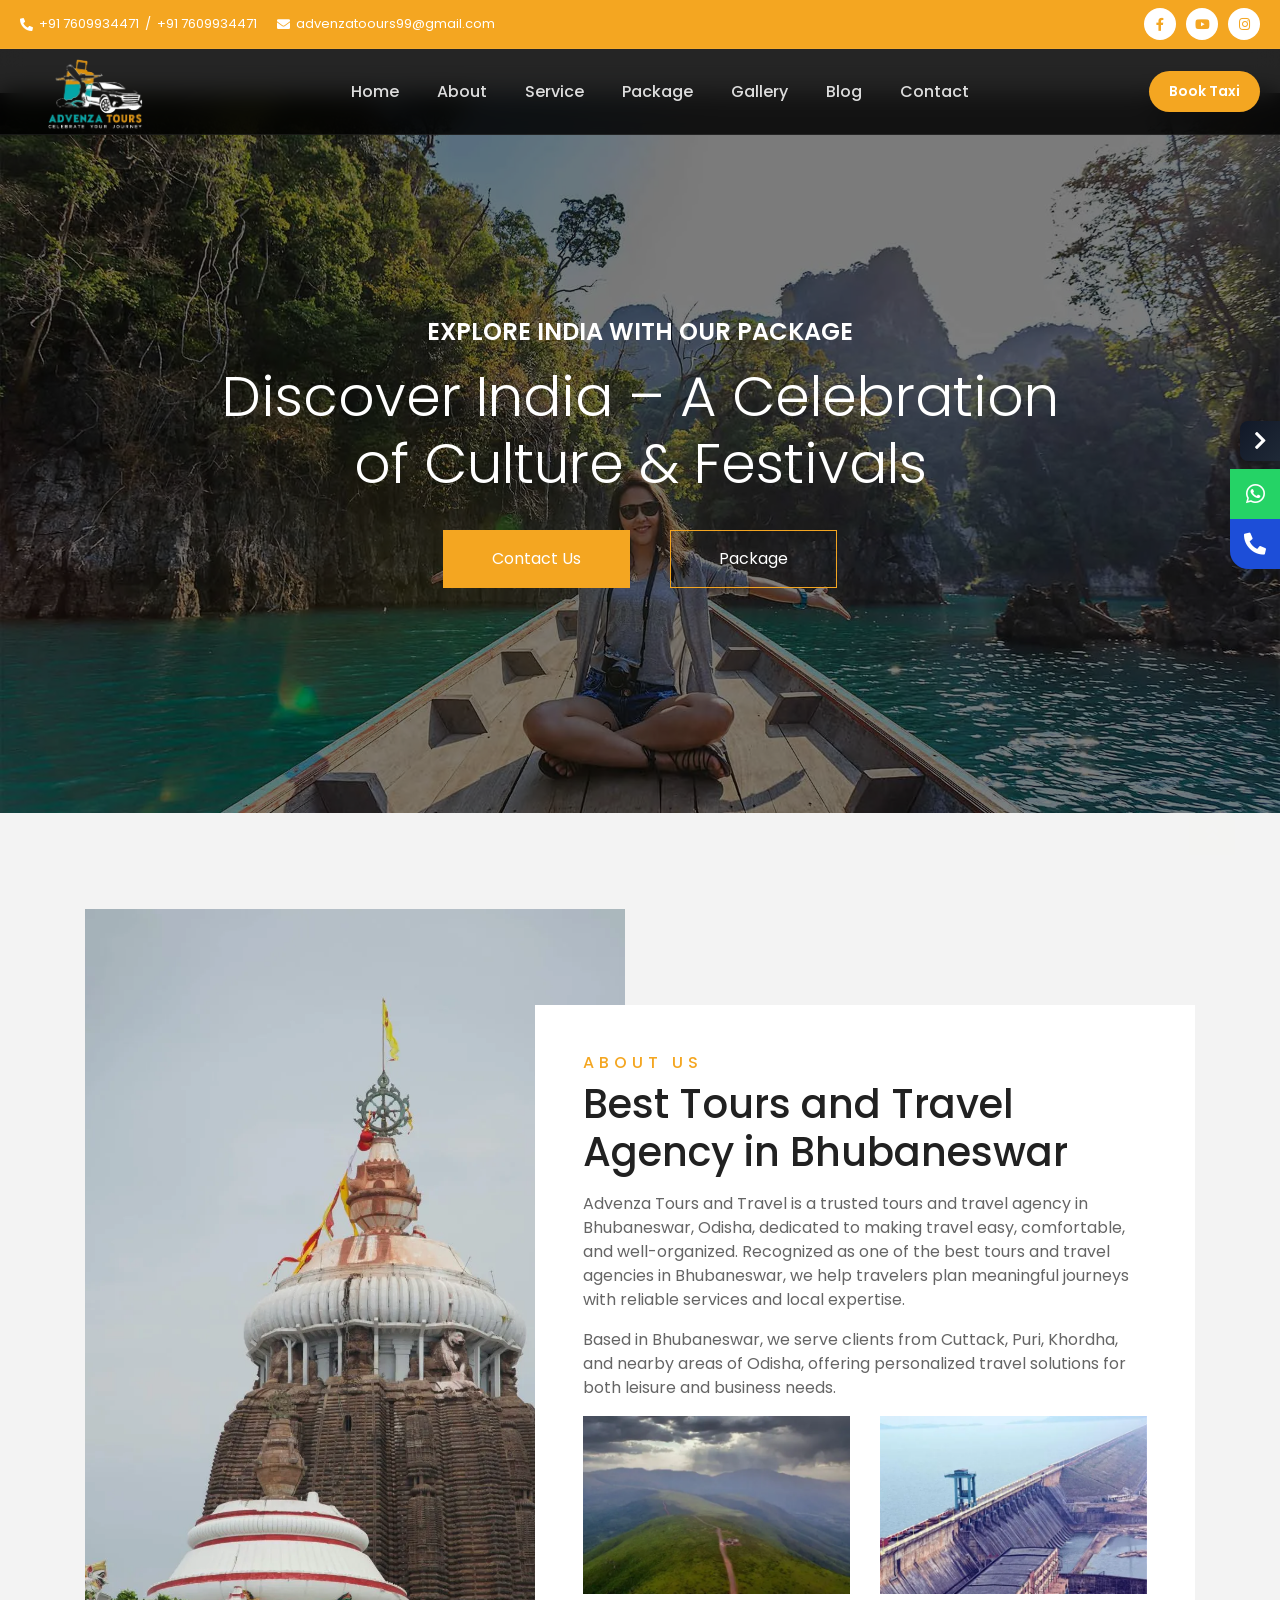
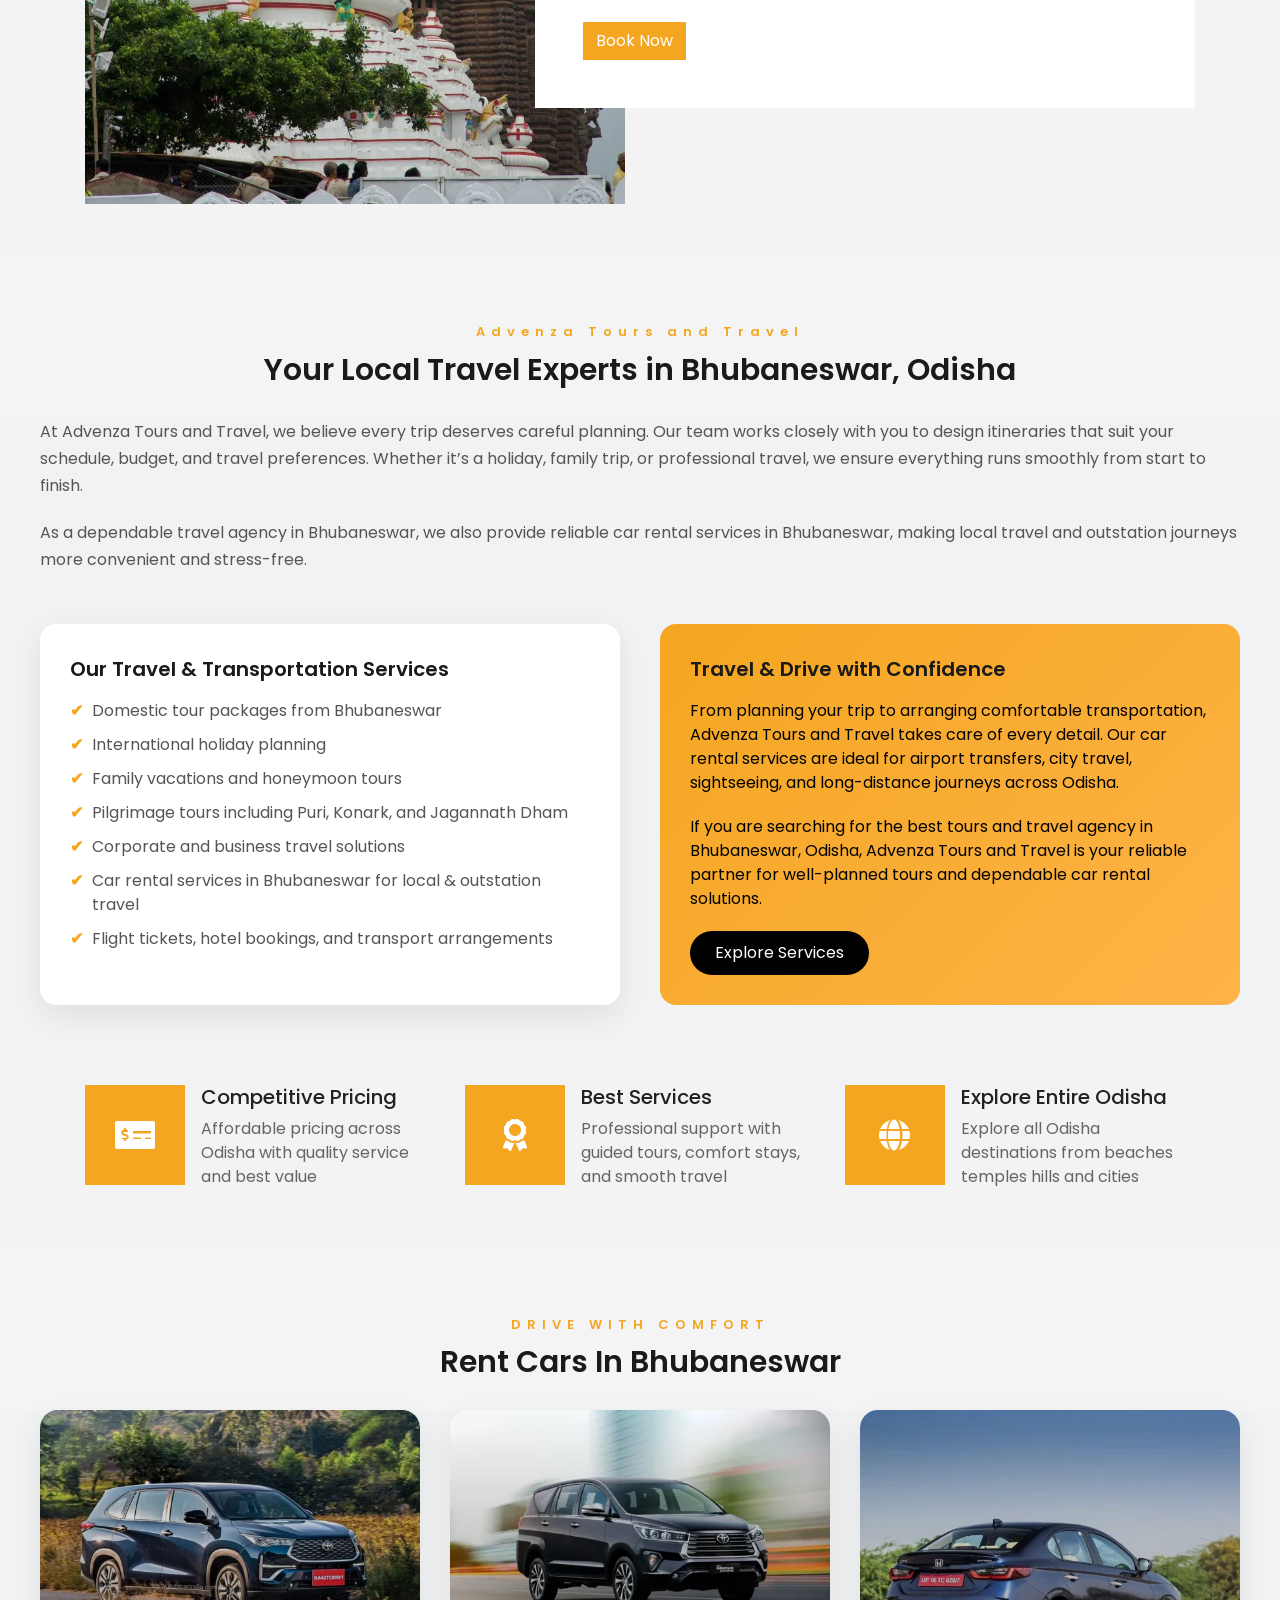
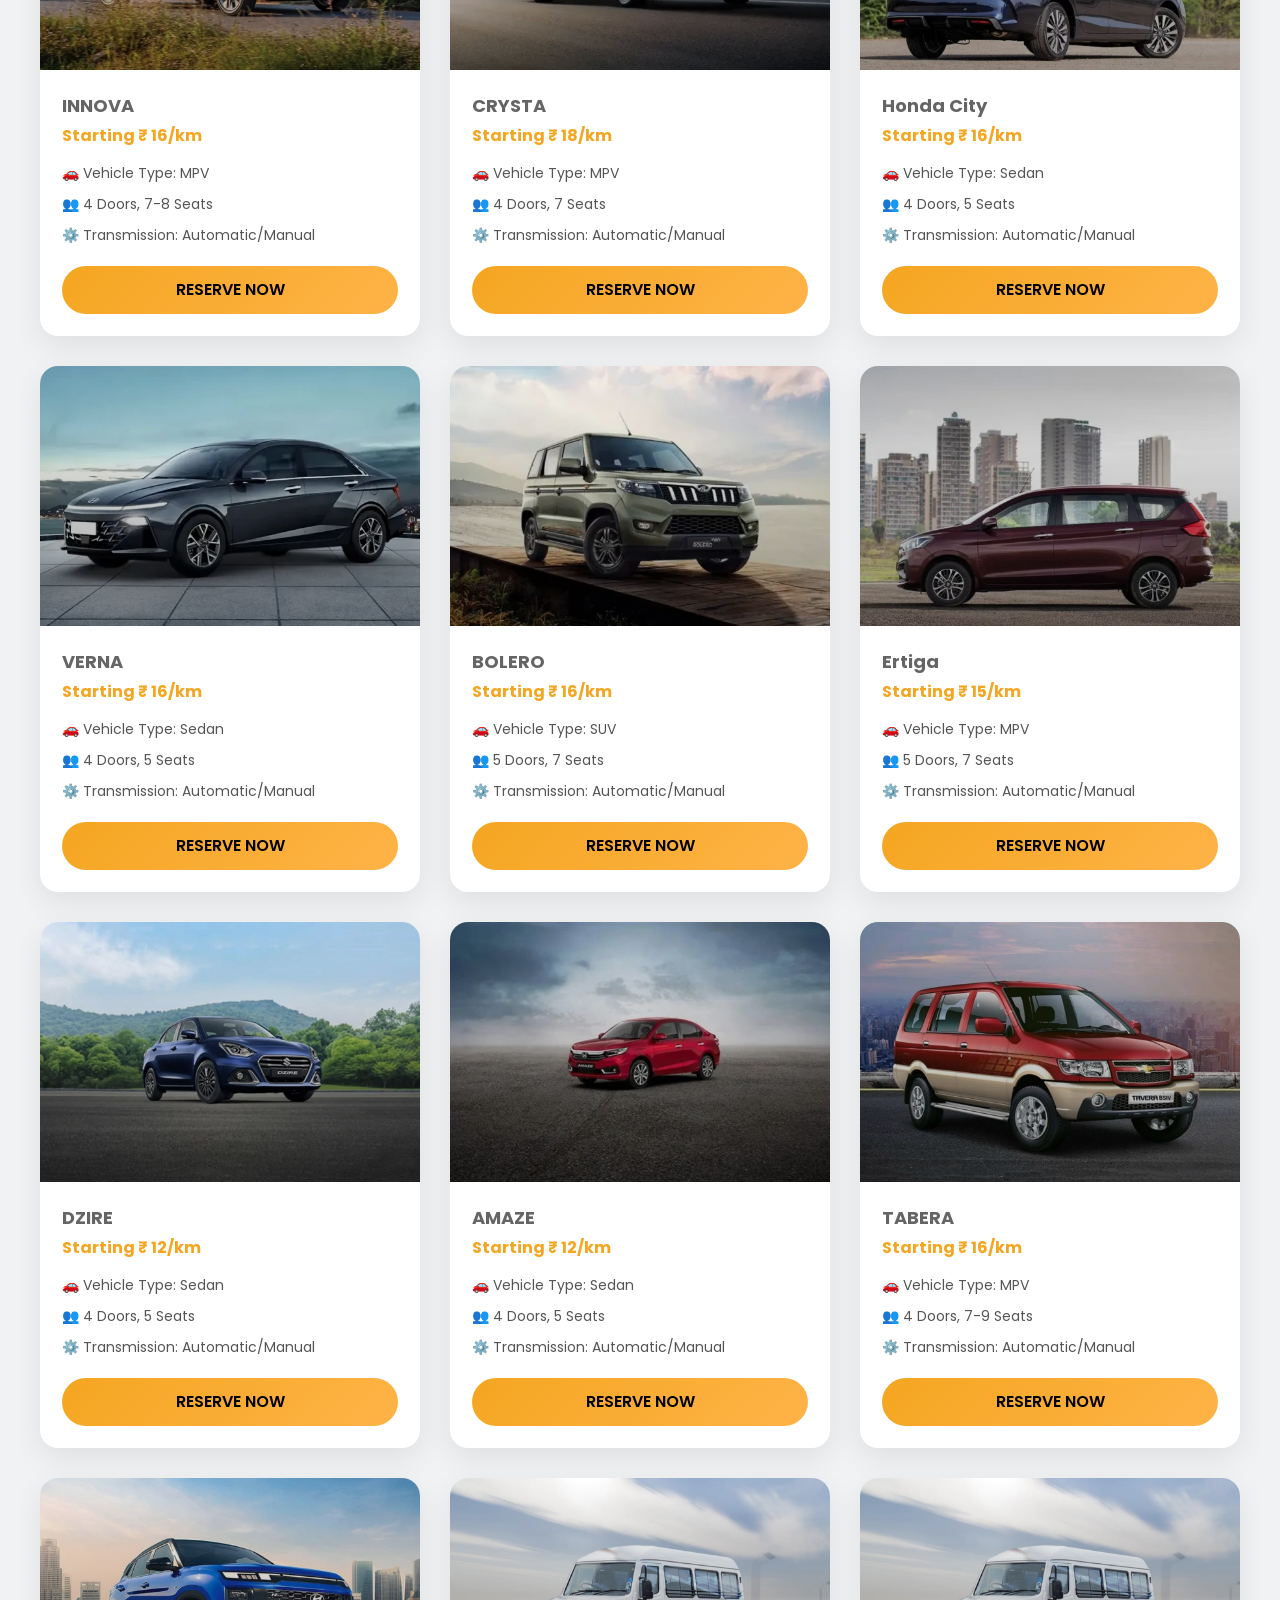
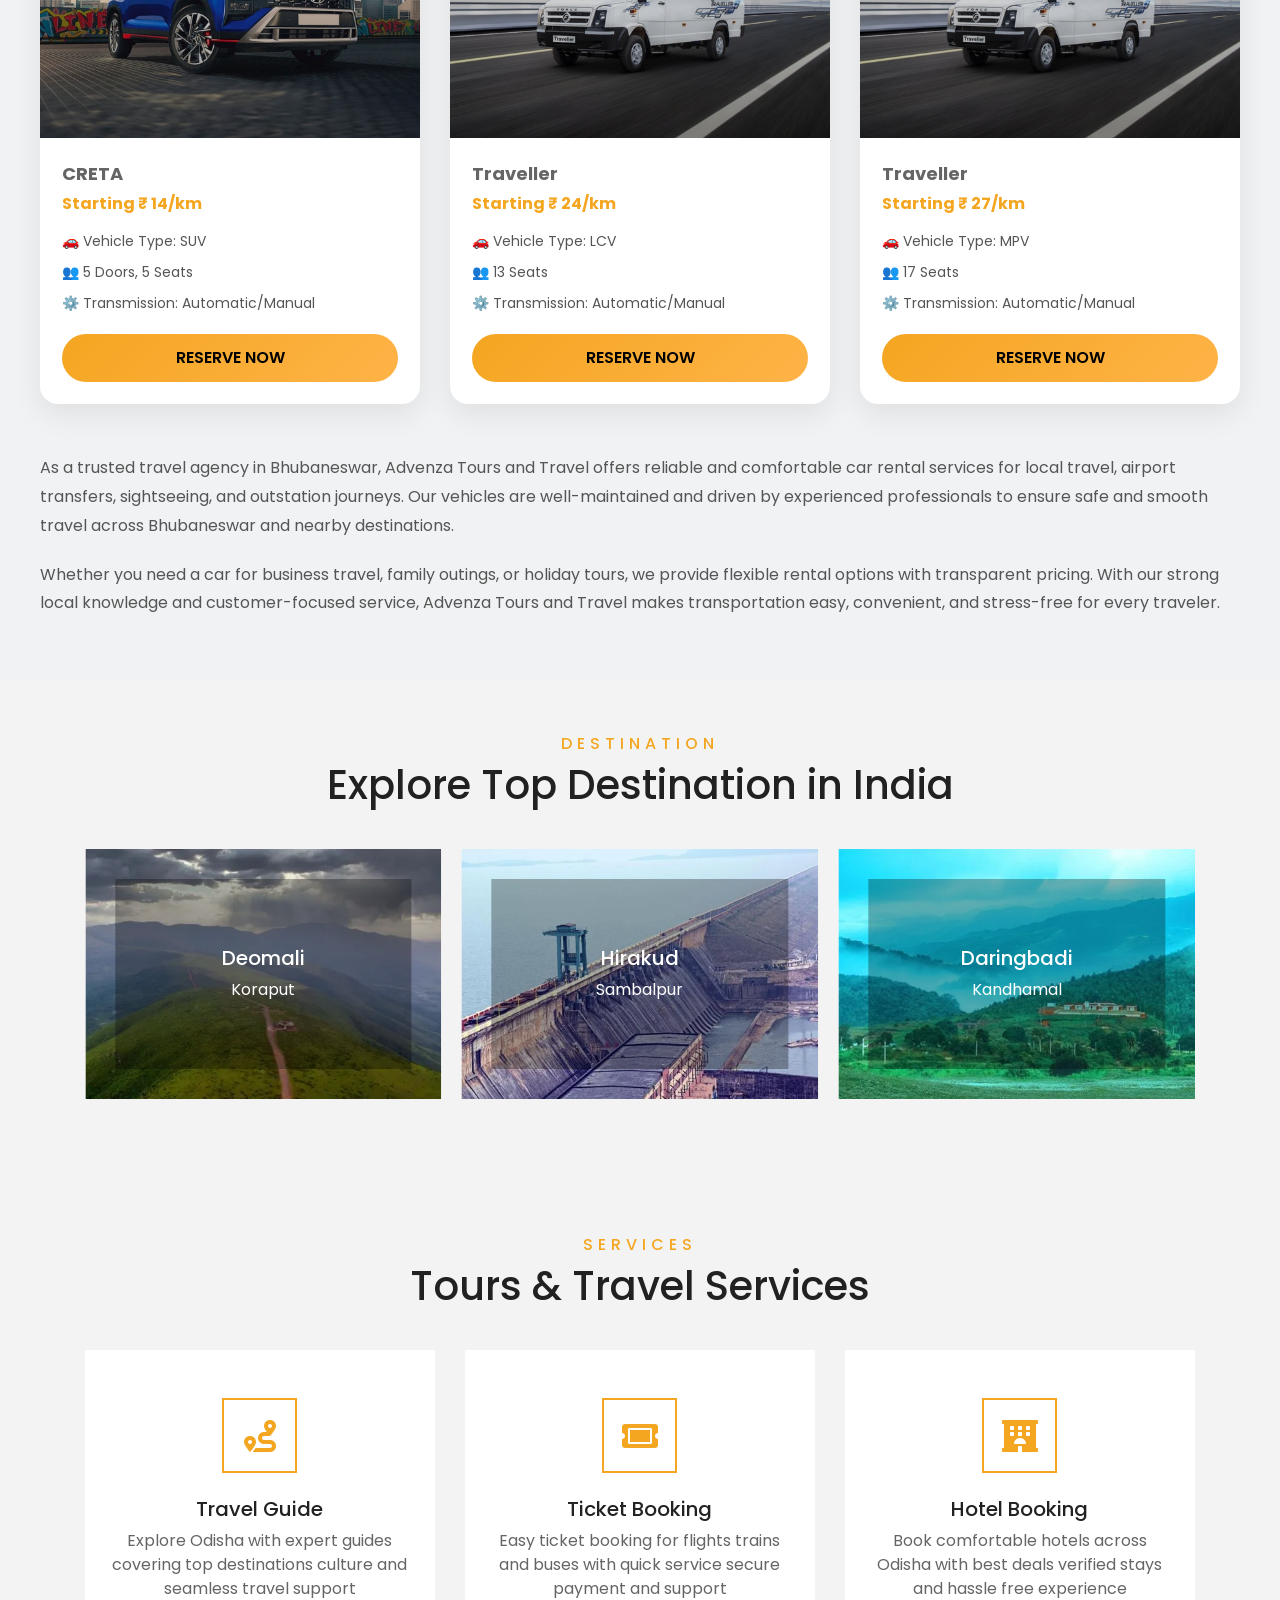
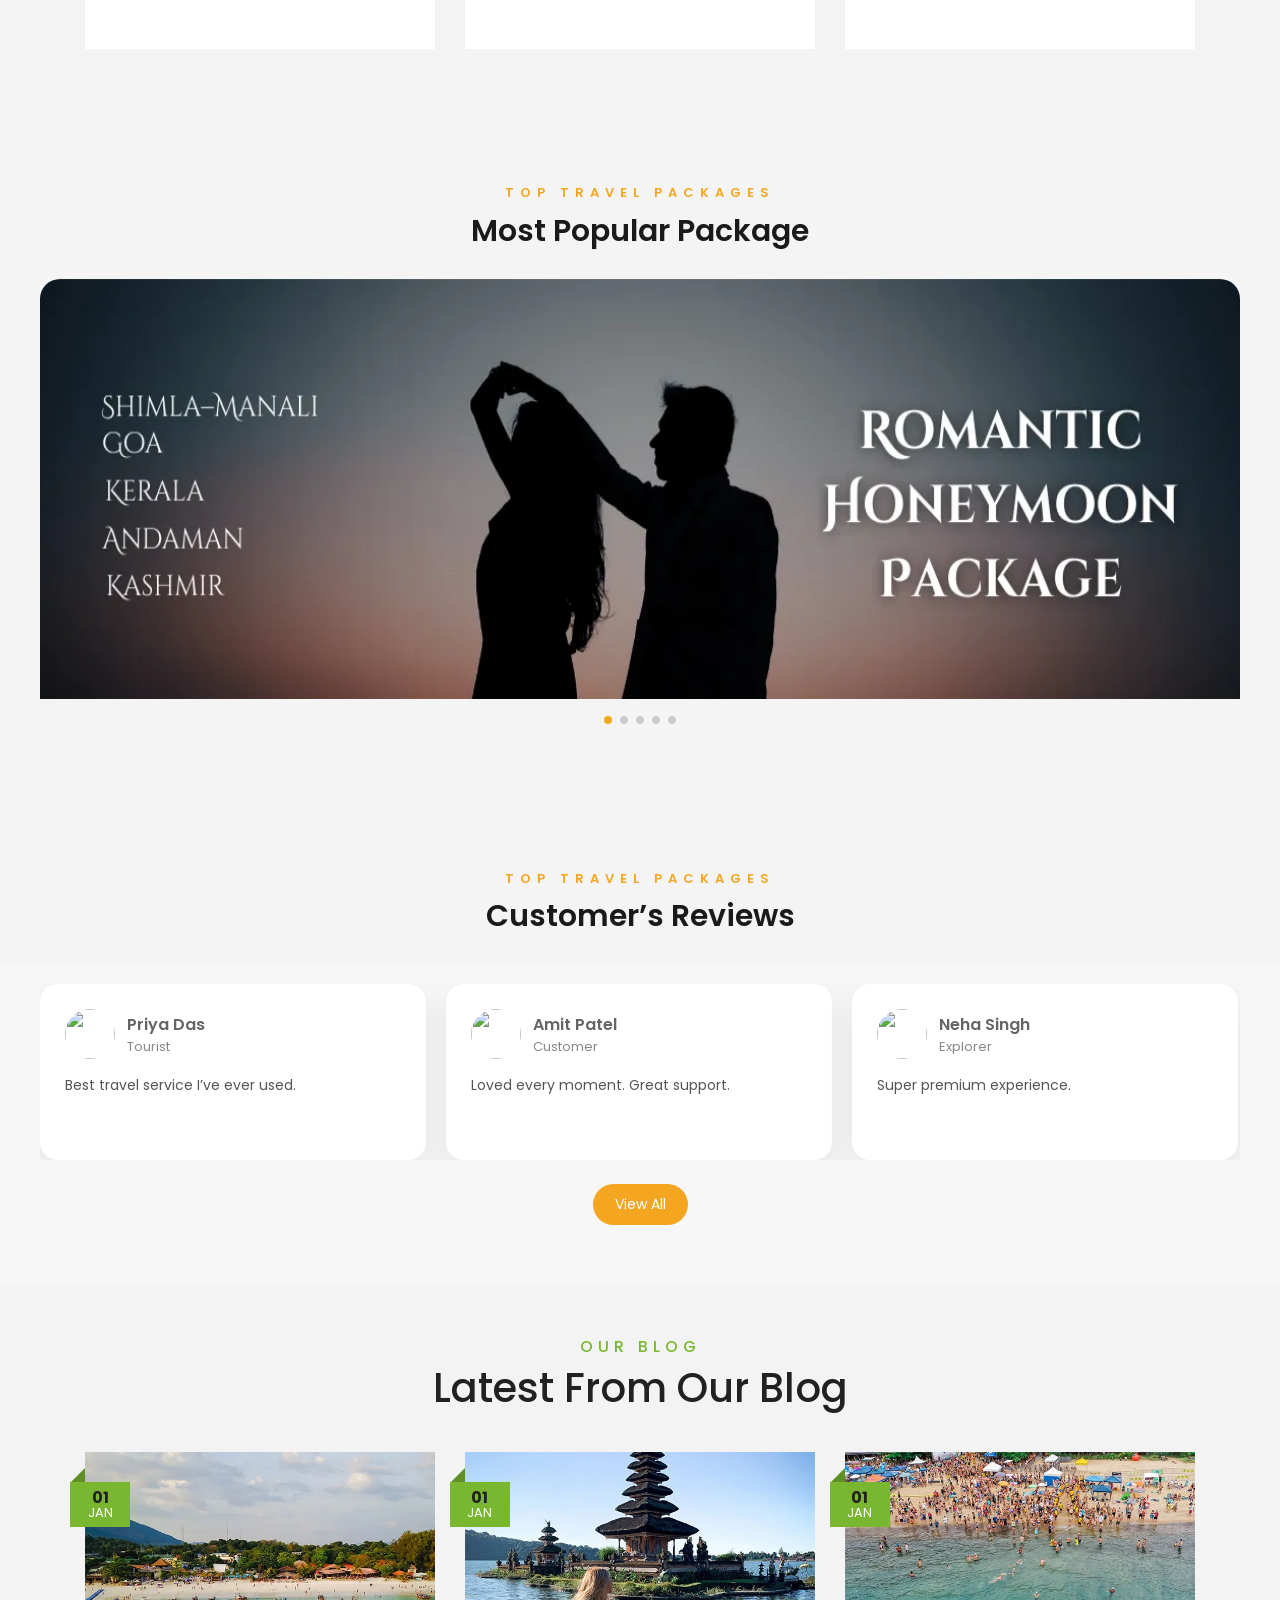
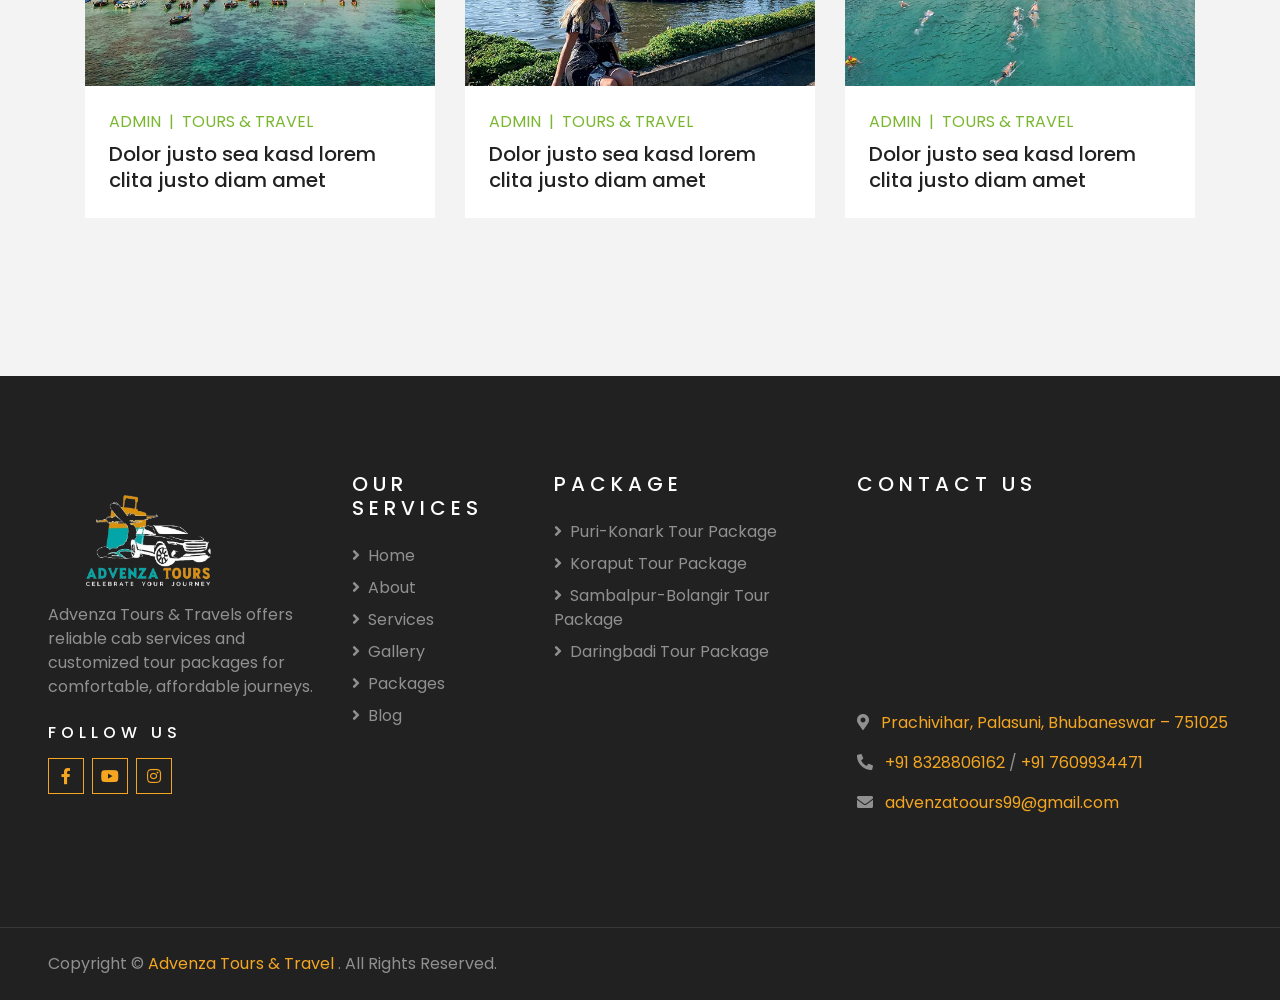
==== commit 88f76f44: "done" ====
--- a/index.html
+++ b/index.html
@@ -271,7 +271,12 @@
     <div class="topbar-left">
       <div class="topbar-item">
   <i class="fa fa-phone-alt"></i> 
-  <a href="tel:+918328806162">+91 8328806162</a>
+  
+  <a href="tel:+917609934471">+91 7609934471</a>
+  /
+  <a href="tel:+917609934471">+91 7609934471</a>
+  
+
 </div>
 
 <div class="topbar-item">
@@ -282,8 +287,8 @@
 
     <div class="topbar-right">
       <a href="#"><i class="fab fa-facebook-f"></i></a>
-      <a href="#"><i class="fab fa-youtube"></i></a>
-      <a href="#"><i class="fab fa-instagram"></i></a>
+      <a href="https://www.youtube.com/@AdvenzaToursandTravel"><i class="fab fa-youtube"></i></a>
+      <a href="https://www.instagram.com/advenza_tours?igsh=MWVsM2g1NnEzeTYyeg=="><i class="fab fa-instagram"></i></a>
     </div>
   </div>
 </div>
@@ -308,7 +313,8 @@
     </nav>
 
     <div class="nav-right">
-      <a class="btn-book">Book Taxi</a>
+      
+ <a class="btn-book" href="tel:7609934471">Book Taxi</a>
       <div class="menu-btn" onclick="toggleMenu()">
         <i class="fa fa-bars"></i>
       </div>
@@ -337,6 +343,157 @@
 function toggleMenu(){
   document.getElementById("mobileMenu").classList.toggle("active");
   document.getElementById("overlay").classList.toggle("active");
+}
+</script>
+
+
+ <!-- FLOATING CONTACT START -->
+<div class="floating-container">
+  <div class="floating-stack">
+
+    <!-- Toggle Button -->
+    <div class="floating-toggle-btn" onclick="toggleContact()">
+      <i id="toggleIcon" class="fas fa-chevron-right"></i>
+    </div>
+
+    <!-- Contact Buttons -->
+    <div id="contactWrapper" class="floating-contact-wrapper open">
+
+      <!-- WhatsApp -->
+      <a 
+  href="https://wa.me/7609934471?text=Hello! I would like to book a taxi / tour package. Please share details about pricing, availability, and destinations." 
+  target="_blank"
+  class="floating-btn whatsapp">
+  <i class="fab fa-whatsapp"></i>
+</a>
+
+      <!-- Call -->
+      <a href="tel:8328806162" class="floating-btn call">
+        <i class="fas fa-phone-alt"></i>
+      </a>
+
+    </div>
+
+  </div>
+</div>
+<!-- FLOATING CONTACT END -->
+
+<style>
+  /* ================= CONTAINER ================= */
+
+.floating-container {
+  position: fixed;
+  right: 0;
+  top: 55%;
+  transform: translateY(-50%);
+  z-index: 999;
+}
+
+/* Vertical Stack */
+.floating-stack {
+  display: flex;
+  flex-direction: column;
+  align-items: flex-end;
+}
+
+/* ================= TOGGLE BUTTON ================= */
+
+.floating-toggle-btn {
+  width: 40px;
+  height: 40px;
+  background: linear-gradient(135deg, #111827, #1f2937);
+  color: #ffffff;
+  display: flex;
+  align-items: center;
+  justify-content: center;
+  cursor: pointer;
+  border-radius: 8px 0 0 8px;
+  font-size: 20px;
+  transition: 0.3s ease;
+  box-shadow: 0 4px 12px rgba(0, 0, 0, 0.25);
+  margin-bottom: 8px;
+}
+
+/* ================= CONTACT WRAPPER ================= */
+
+.floating-contact-wrapper {
+  display: flex;
+  flex-direction: column;
+  transition: all 0.4s ease;
+  overflow: hidden;
+}
+
+.floating-contact-wrapper.open {
+  width: 50px;
+  opacity: 1;
+}
+
+.floating-contact-wrapper.closed {
+  width: 0;
+  opacity: 0;
+}
+
+/* ================= BUTTONS ================= */
+
+.floating-btn {
+  width: 50px;
+  height: 50px;
+  display: flex;
+  align-items: center;
+  justify-content: center;
+  font-size: 22px;
+  color: #fff;
+  text-decoration: none;
+  transition: 0.3s ease;
+}
+
+.floating-btn.whatsapp {
+  background: #25d366;
+}
+
+.floating-btn.call {
+  background: #1d4ed8;
+  border-radius: 0 0 0 18px;
+}
+
+/* ================= MOBILE ================= */
+
+@media (max-width: 768px) {
+
+  .floating-btn {
+    width: 55px;
+    height: 55px;
+    font-size: 22px;
+  }
+
+  .floating-toggle-btn {
+    width: 36px;
+    height: 36px;
+    font-size: 18px;
+  }
+}
+</style>
+
+<script>
+let open = true;
+
+function toggleContact() {
+  const wrapper = document.getElementById("contactWrapper");
+  const icon = document.getElementById("toggleIcon");
+
+  open = !open;
+
+  if (open) {
+    wrapper.classList.add("open");
+    wrapper.classList.remove("closed");
+    icon.classList.remove("fa-chevron-left");
+    icon.classList.add("fa-chevron-right");
+  } else {
+    wrapper.classList.add("closed");
+    wrapper.classList.remove("open");
+    icon.classList.remove("fa-chevron-right");
+    icon.classList.add("fa-chevron-left");
+  }
 }
 </script>
 
@@ -908,7 +1065,8 @@
                     <div>👥 4 Doors, 7-8 Seats</div>
                     <div>⚙️ Transmission: Automatic/Manual</div>
                 </div>
-                <a href="#" class="car-btn">RESERVE NOW</a>
+                
+<a href="tel:7609934471" class="car-btn">RESERVE NOW</a>
             </div>
         </div>
 
@@ -925,7 +1083,8 @@
                     <div>👥 4 Doors, 7 Seats</div>
                     <div>⚙️ Transmission: Automatic/Manual</div>
                 </div>
-                <a href="#" class="car-btn">RESERVE NOW</a>
+                
+<a href="tel:7609934471" class="car-btn">RESERVE NOW</a>
             </div>
         </div>
 
@@ -942,7 +1101,8 @@
                     <div>👥 4 Doors, 5 Seats</div>
                     <div>⚙️ Transmission: Automatic/Manual</div>
                 </div>
-                <a href="#" class="car-btn">RESERVE NOW</a>
+                
+<a href="tel:7609934471" class="car-btn">RESERVE NOW</a>
             </div>
         </div>
 
@@ -961,7 +1121,8 @@
                     <div>👥 4 Doors, 5 Seats</div>
                     <div>⚙️ Transmission: Automatic/Manual</div>
                 </div>
-                <a href="#" class="car-btn">RESERVE NOW</a>
+                
+<a href="tel:7609934471" class="car-btn">RESERVE NOW</a>
             </div>
         </div>
 
@@ -978,7 +1139,8 @@
                     <div>👥 5 Doors, 7 Seats</div>
                     <div>⚙️ Transmission: Automatic/Manual</div>
                 </div>
-                <a href="#" class="car-btn">RESERVE NOW</a>
+                
+<a href="tel:7609934471" class="car-btn">RESERVE NOW</a>
             </div>
         </div>
 
@@ -995,7 +1157,108 @@
                     <div>👥 5 Doors, 7 Seats</div>
                     <div>⚙️ Transmission: Automatic/Manual</div>
                 </div>
-                <a href="#" class="car-btn">RESERVE NOW</a>
+                
+<a href="tel:7609934471" class="car-btn">RESERVE NOW</a>
+            </div>
+        </div>
+
+        <!-- ERTIGA -->
+        <div class="car-card">
+            <div class="car-img">
+                <img src="img/dzire.webp" alt="">
+            </div>
+            <div class="car-content">
+                <div class="car-title">DZIRE</div>
+                <div class="car-price">Starting ₹ 12/km</div>
+                <div class="car-info">
+                    <div>🚗 Vehicle Type: Sedan</div>
+                    <div>👥 4 Doors, 5 Seats</div>
+                    <div>⚙️ Transmission: Automatic/Manual</div>
+                </div>
+                
+<a href="tel:7609934471" class="car-btn">RESERVE NOW</a>
+            </div>
+        </div>
+
+
+        <div class="car-card">
+            <div class="car-img">
+                <img src="img/amaze.webp" alt="">
+            </div>
+            <div class="car-content">
+                <div class="car-title">AMAZE</div>
+                <div class="car-price">Starting ₹ 12/km</div>
+                <div class="car-info">
+                    <div>🚗 Vehicle Type: Sedan</div>
+                    <div>👥 4 Doors, 5 Seats</div>
+                    <div>⚙️ Transmission: Automatic/Manual</div>
+                </div>
+                
+<a href="tel:7609934471" class="car-btn">RESERVE NOW</a>
+            </div>
+        </div>
+        <div class="car-card">
+            <div class="car-img">
+                <img src="img/tabera.webp" alt="">
+            </div>
+            <div class="car-content">
+                <div class="car-title">TABERA</div>
+                <div class="car-price">Starting ₹ 16/km</div>
+                <div class="car-info">
+                    <div>🚗 Vehicle Type: MPV</div>
+                    <div>👥 4 Doors, 7-9 Seats</div>
+                    <div>⚙️ Transmission: Automatic/Manual</div>
+                </div>
+                
+<a href="tel:7609934471" class="car-btn">RESERVE NOW</a>
+            </div>
+        </div>  
+        <div class="car-card">
+            <div class="car-img">
+                <img src="img/creata.webp" alt="">
+            </div>
+            <div class="car-content">
+                <div class="car-title">CRETA</div>
+                <div class="car-price">Starting ₹ 14/km</div>
+                <div class="car-info">
+                    <div>🚗 Vehicle Type: SUV</div>
+                    <div>👥 5 Doors, 5 Seats</div>
+                    <div>⚙️ Transmission: Automatic/Manual</div>
+                </div>
+                
+<a href="tel:7609934471" class="car-btn">RESERVE NOW</a>
+            </div>
+        </div>
+        <div class="car-card">
+            <div class="car-img">
+                <img src="img/traveller.webp" alt="">
+            </div>
+            <div class="car-content">
+                <div class="car-title">Traveller</div>
+                <div class="car-price">Starting ₹ 24/km</div>
+                <div class="car-info">
+                    <div>🚗 Vehicle Type: LCV</div>
+                    <div>👥 13 Seats</div>
+                    <div>⚙️ Transmission: Automatic/Manual</div>
+                </div>
+                
+<a href="tel:7609934471" class="car-btn">RESERVE NOW</a>
+            </div>
+        </div>
+        <div class="car-card">
+            <div class="car-img">
+                <img src="img/traveller-17.webp" alt="">
+            </div>
+            <div class="car-content">
+                <div class="car-title">Traveller</div>
+                <div class="car-price">Starting ₹ 27/km</div>
+                <div class="car-info">
+                    <div>🚗 Vehicle Type: MPV</div>
+                    <div>👥 17 Seats</div>
+                    <div>⚙️ Transmission: Automatic/Manual</div>
+                </div>
+                
+<a href="tel:7609934471" class="car-btn">RESERVE NOW</a>
             </div>
         </div>
 
@@ -1716,22 +1979,21 @@
                 <h6 class="text-white text-uppercase mt-4 mb-3" style="letter-spacing: 5px;">Follow Us</h6>
                 <div class="d-flex justify-content-start">
     
-    <a class="btn btn-square mr-2" href="#"
-       style="border:1px solid #F4A621; color:#F4A621;">
-       <i class="fab fa-twitter"></i>
-    </a>
-
-    <a class="btn btn-square mr-2" href="#"
+    
+
+     <a class="btn btn-square mr-2" href="#"
        style="border:1px solid #F4A621; color:#F4A621;">
        <i class="fab fa-facebook-f"></i>
     </a>
-
-    <a class="btn btn-square mr-2" href="#"
-       style="border:1px solid #F4A621; color:#F4A621;">
-       <i class="fab fa-linkedin-in"></i>
-    </a>
-
-    <a class="btn btn-square" href="#"
+    <a class="btn btn-square mr-2" href="https://www.youtube.com/@AdvenzaToursandTravel" 
+   style="border:1px solid #F4A621; color:#F4A621;">
+   <i class="fab fa-youtube"></i>
+</a>
+
+    
+
+    <a class="btn btn-square" href="https://www.instagram.com/advenza_tours?igsh=MWVsM2g1NnEzeTYyeg=="
+      <a class="btn btn-square" href="https://www.instagram.com/advenza_tours?igsh=MWVsM2g1NnEzeTYyeg=="
        style="border:1px solid #F4A621; color:#F4A621;">
        <i class="fab fa-instagram"></i>
     </a>
@@ -1786,7 +2048,10 @@
     <!-- Phone -->
     <p>
         <i class="fa fa-phone-alt mr-2"></i>
-        <a href="tel:+918328806162">+91 8328806162</a>
+        
+<a href="tel:+918328806162">+91 8328806162</a>
+  /
+  <a href="tel:+917609934471">+91 7609934471</a>
     </p>
 
     <!-- Email -->
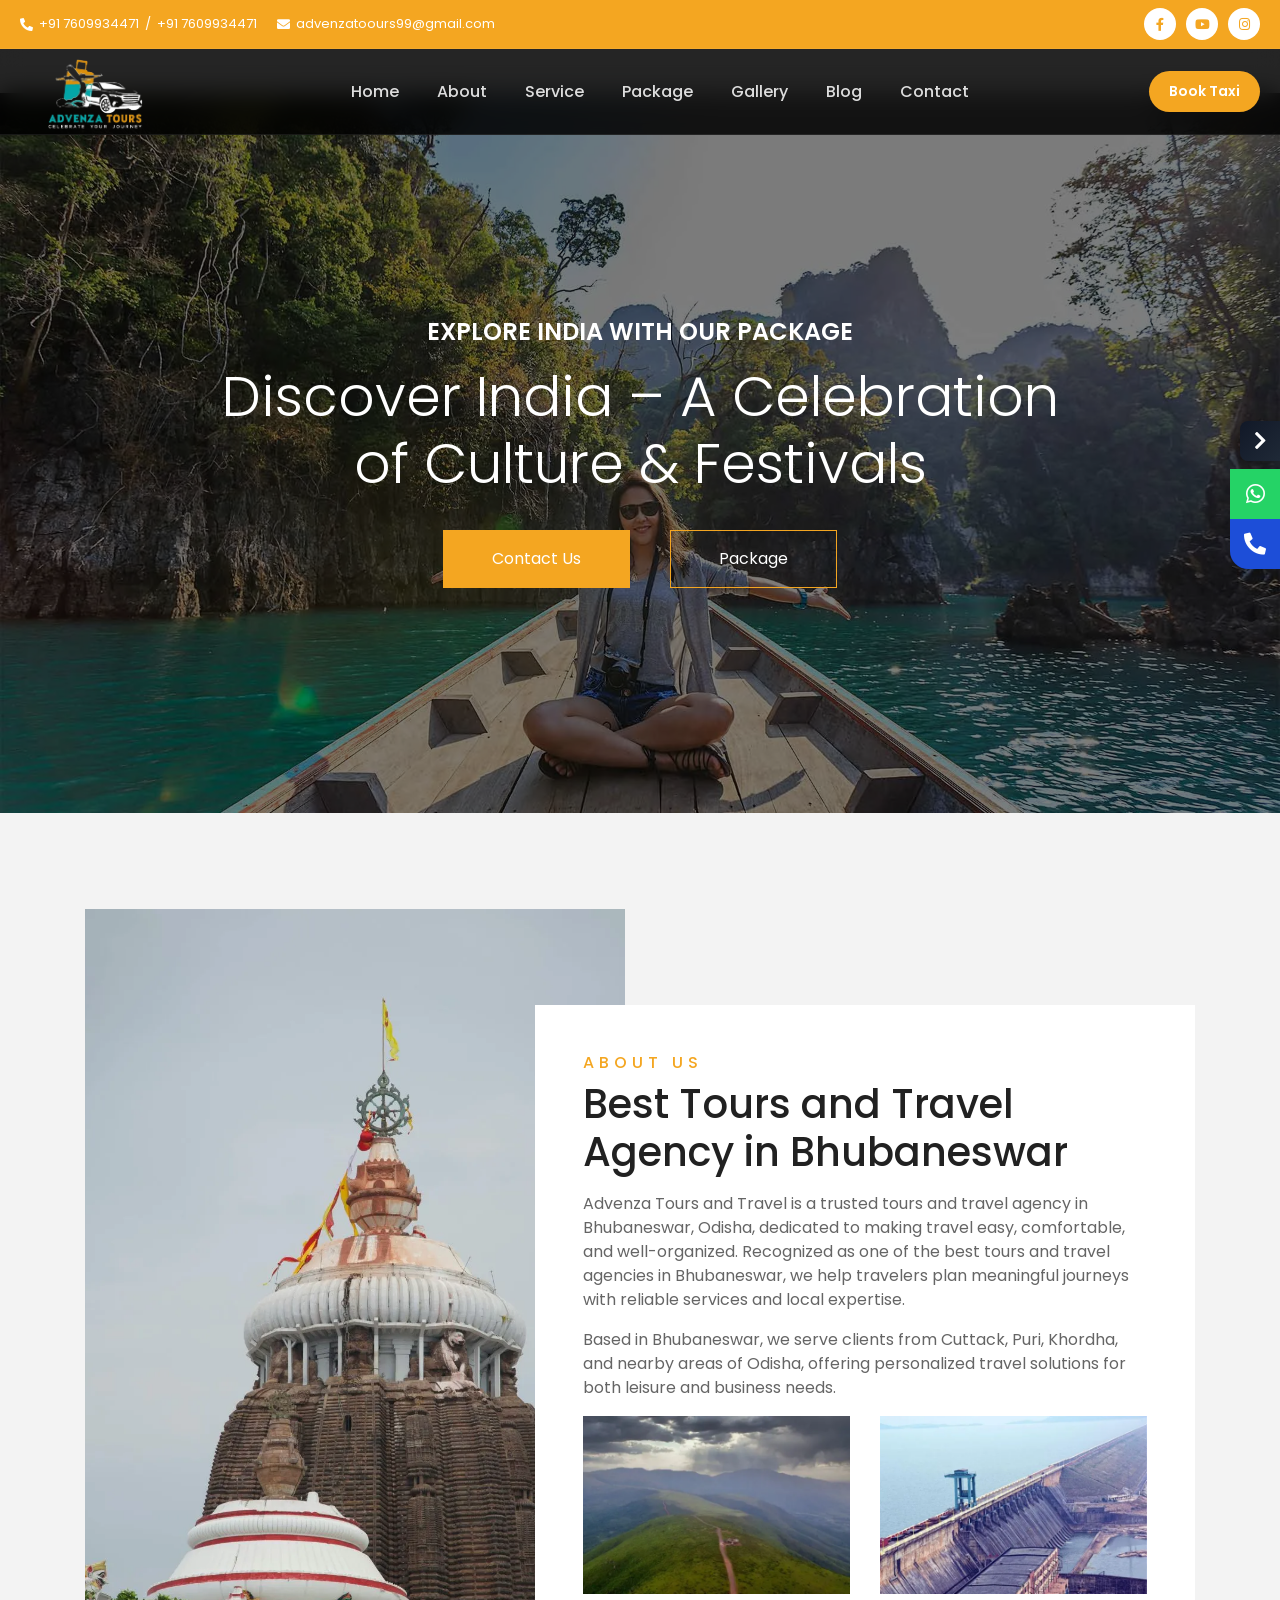
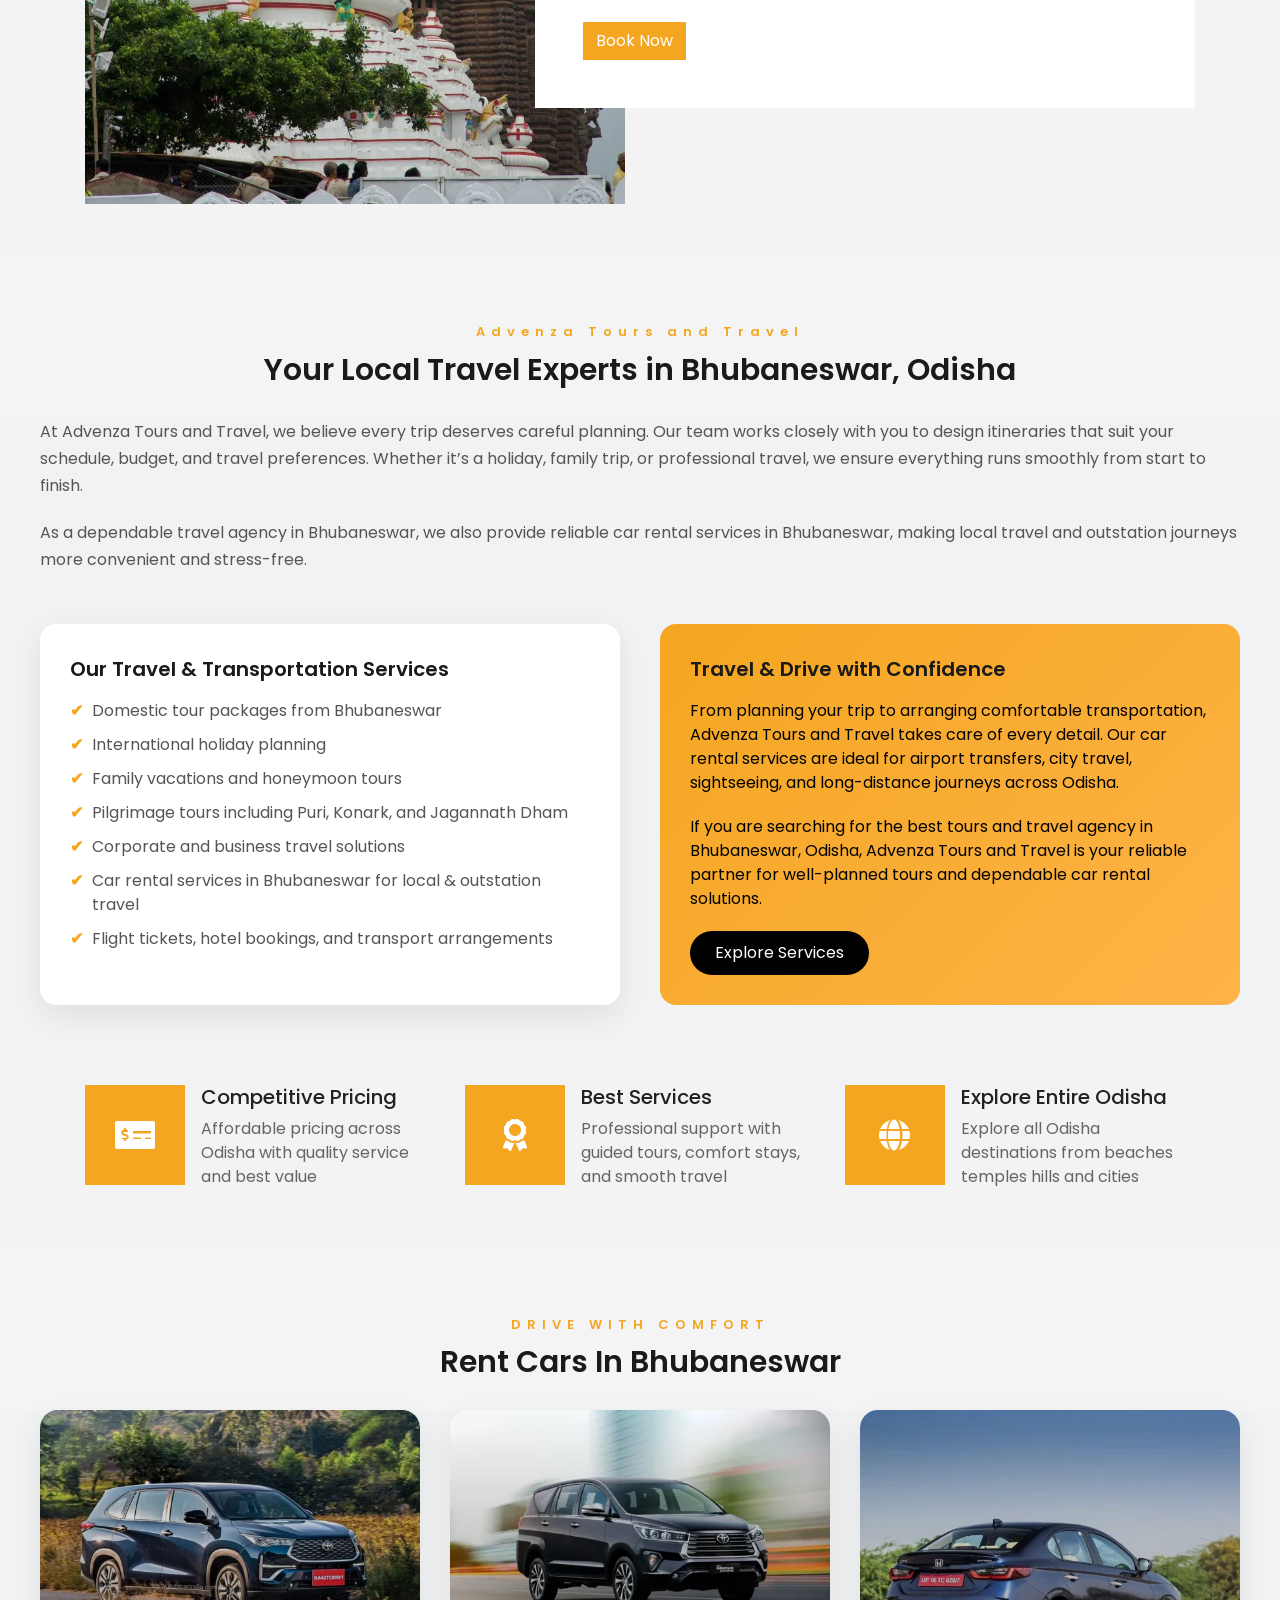
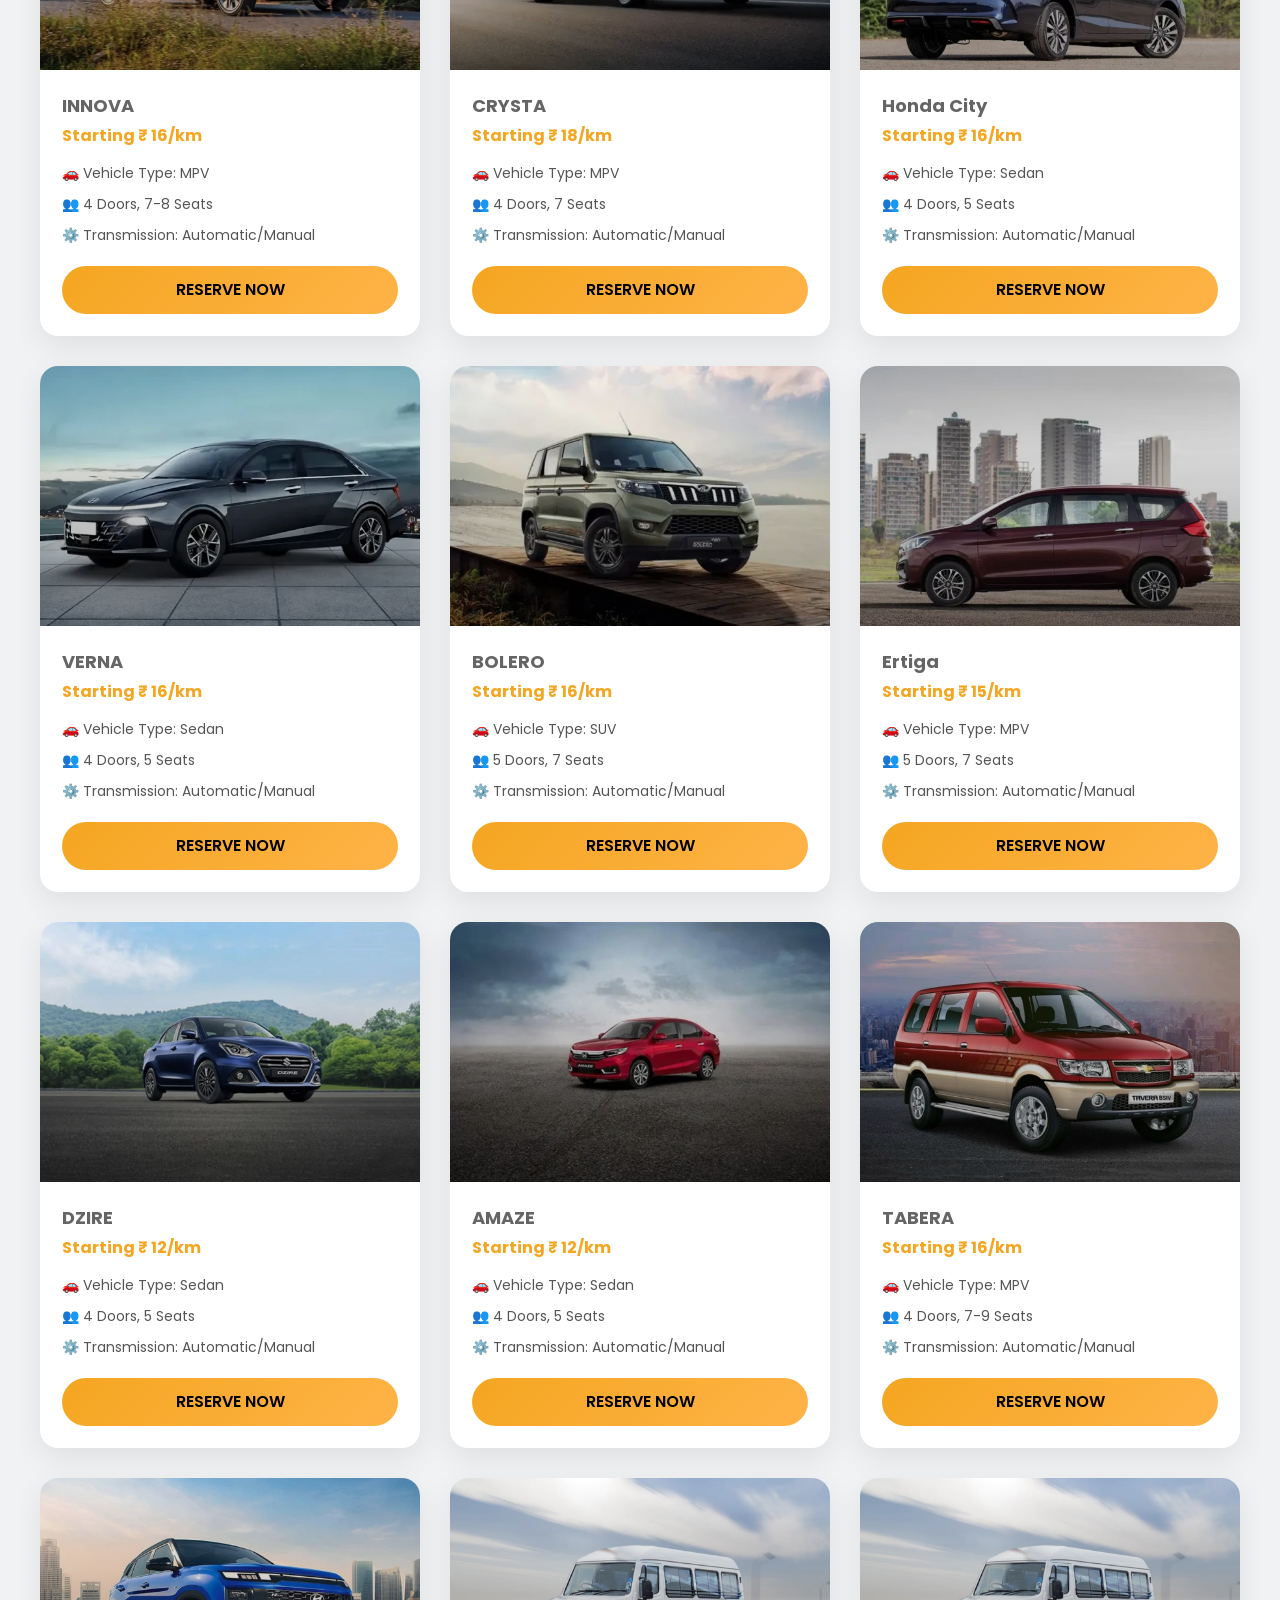
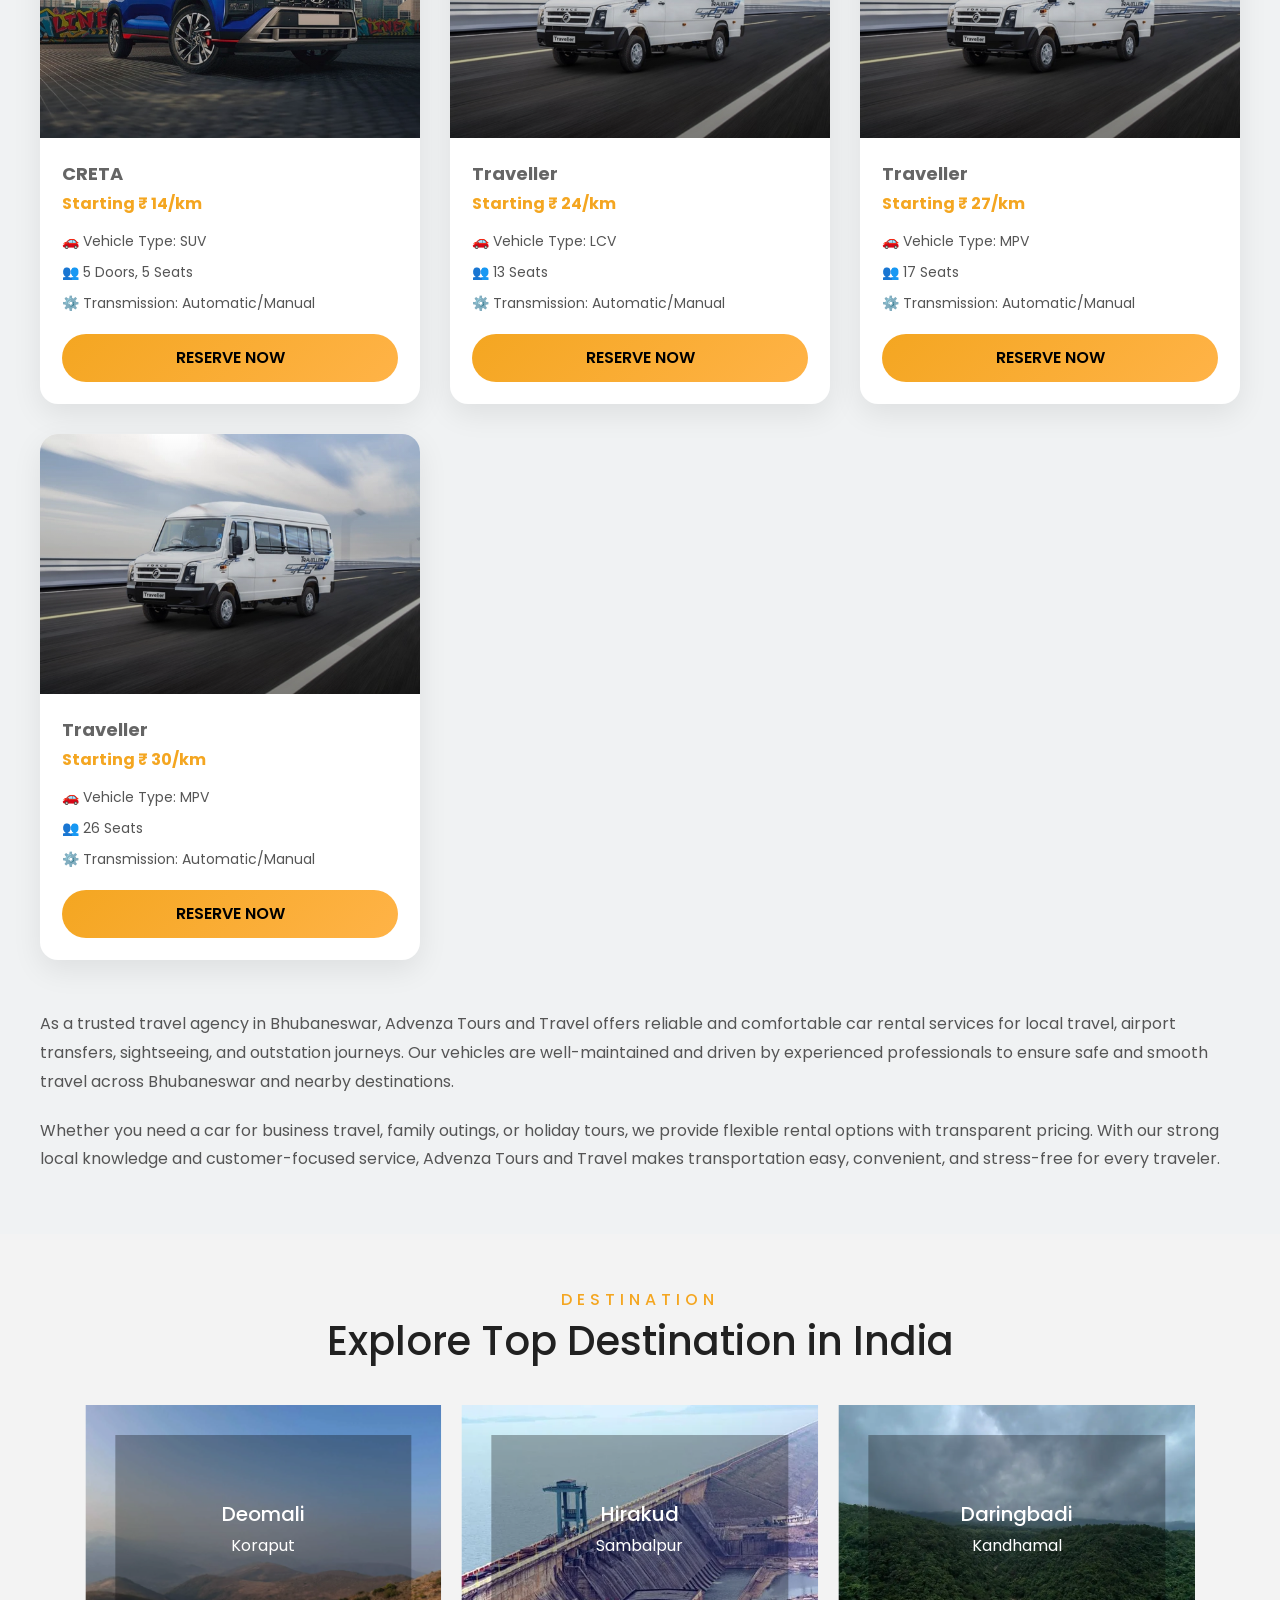
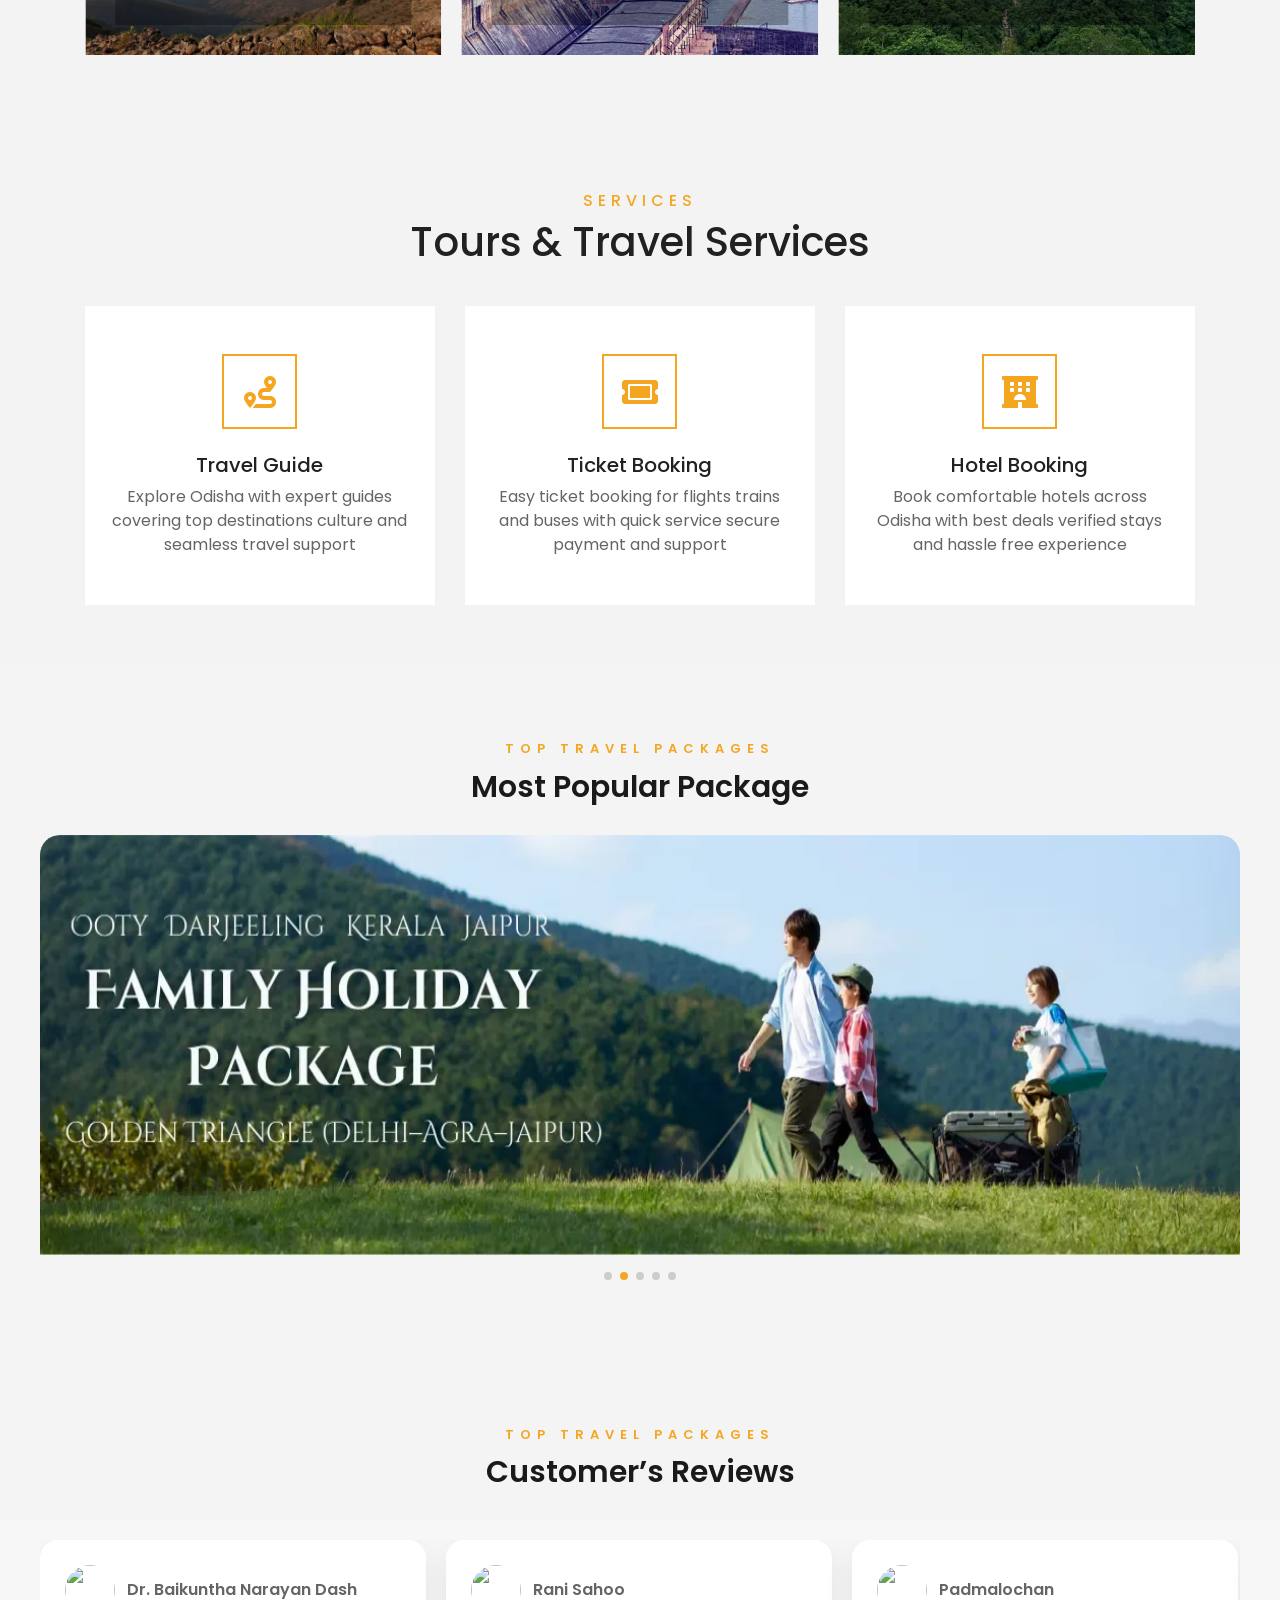
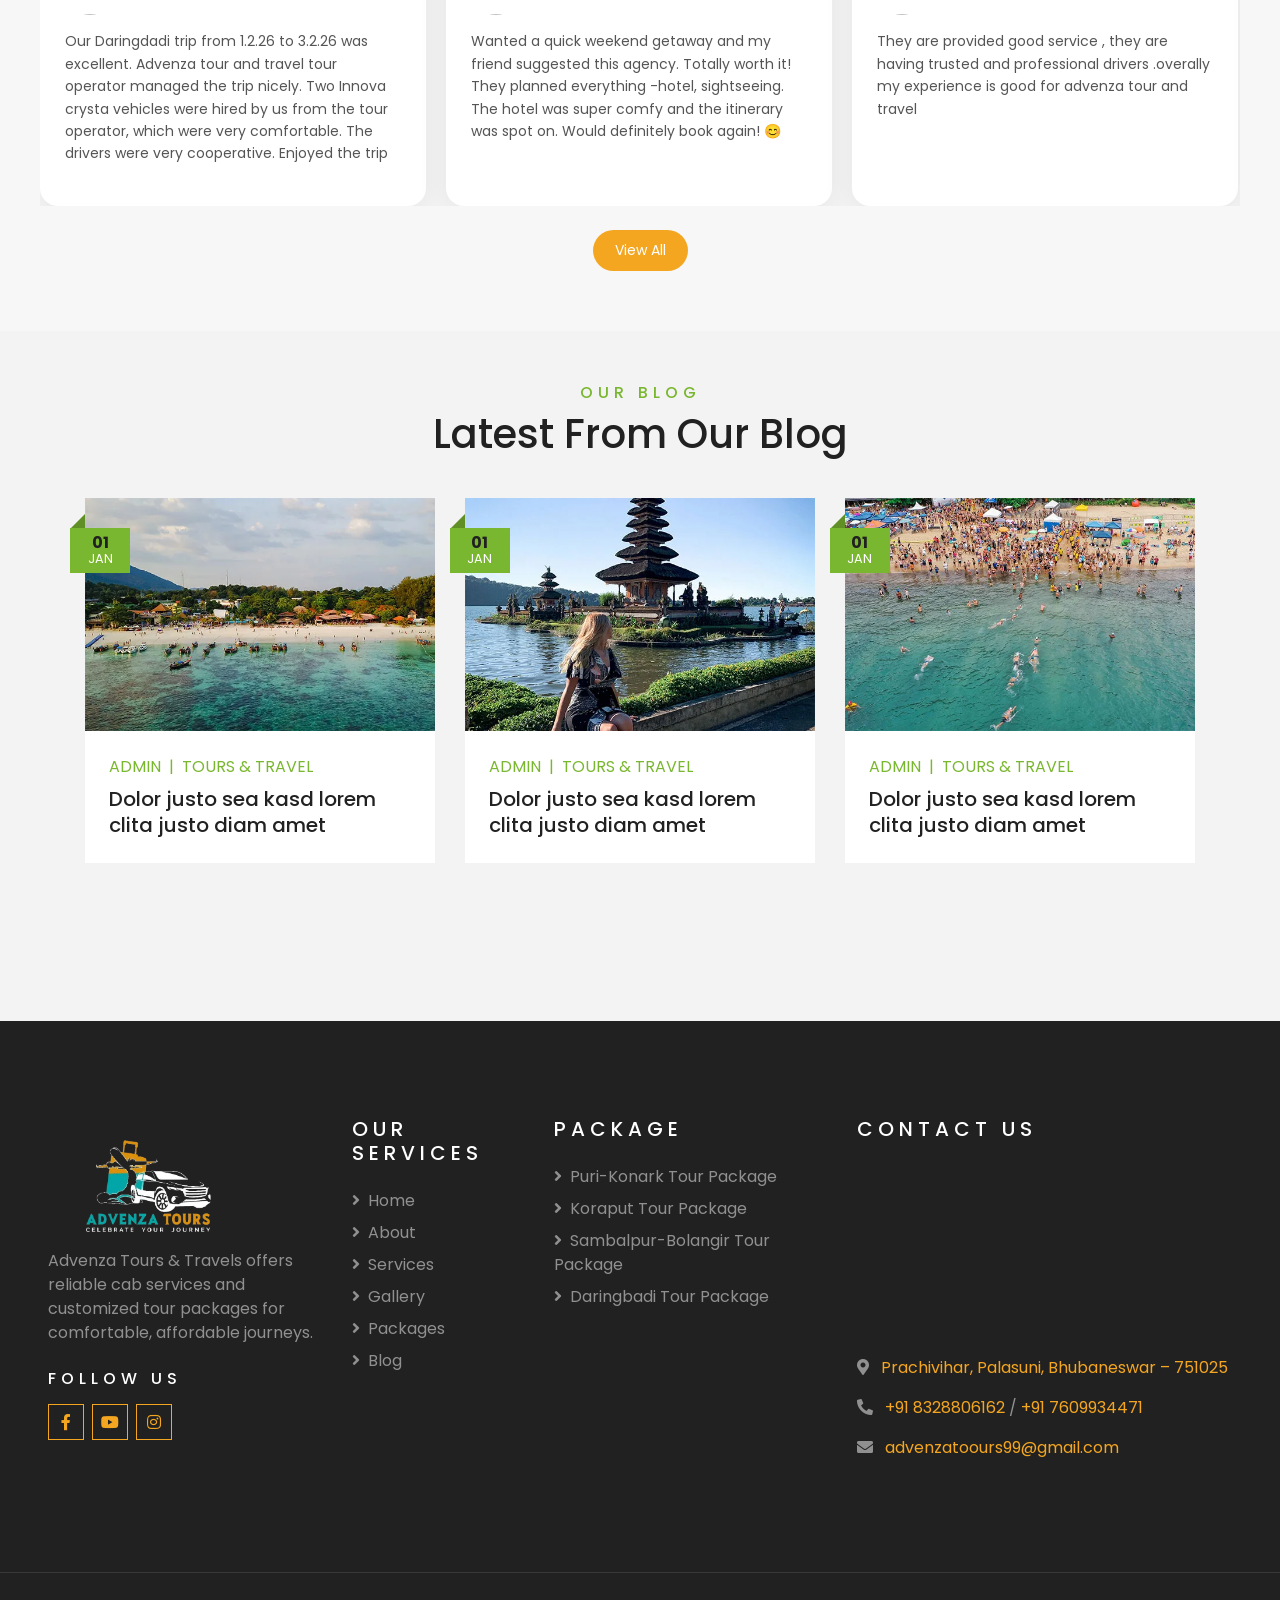
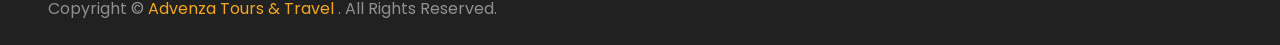
==== commit be423b64: "commit" ====
--- a/index.html
+++ b/index.html
@@ -9,7 +9,7 @@
     <meta content="Free HTML Templates" name="description">
 
     <!-- Favicon -->
-    <link href="img/favicon.ico" rel="icon">
+    <link href="img/logo.ico" rel="icon">
 
     <!-- Google Web Fonts -->
     <link rel="preconnect" href="https://fonts.gstatic.com">
@@ -1261,6 +1261,22 @@
 <a href="tel:7609934471" class="car-btn">RESERVE NOW</a>
             </div>
         </div>
+        <div class="car-card">
+            <div class="car-img">
+                <img src="img/traveller-17.webp" alt="">
+            </div>
+            <div class="car-content">
+                <div class="car-title">Traveller</div>
+                <div class="car-price">Starting ₹ 30/km</div>
+                <div class="car-info">
+                    <div>🚗 Vehicle Type: MPV</div>
+                    <div>👥 26 Seats</div>
+                    <div>⚙️ Transmission: Automatic/Manual</div>
+                </div>
+                
+<a href="tel:7609934471" class="car-btn">RESERVE NOW</a>
+            </div>
+        </div>
 
     </div>
 
@@ -1327,7 +1343,7 @@
 
                 <div class="swiper-slide">
                     <div class="destination-item position-relative overflow-hidden mb-2">
-                        <img class="img-fluid" src="img/koraput.webp" alt="">
+                        <img class="img-fluid" src="img/gallery/nature.webp" alt="">
                         <a class="destination-overlay text-white text-decoration-none" href="">
                             <h5 class="text-white">Deomali</h5>
                             <span>Koraput</span>
@@ -1347,7 +1363,7 @@
 
                 <div class="swiper-slide">
                     <div class="destination-item position-relative overflow-hidden mb-2">
-                        <img class="img-fluid" src="img/daringbadi.webp" alt="">
+                        <img class="img-fluid" src="img/gallery/daringbadi/hill.webp" alt="">
                         <a class="destination-overlay text-white text-decoration-none" href="">
                             <h5 class="text-white">Daringbadi</h5>
                             <span>Kandhamal</span>
@@ -1357,7 +1373,7 @@
 
                 <div class="swiper-slide">
                     <div class="destination-item position-relative overflow-hidden mb-2">
-                        <img class="img-fluid" src="img/satkosia.webp" alt="">
+                        <img class="img-fluid" src="img/gallery/Satkosia/SatkosiaGorge.webp" alt="">
                         <a class="destination-overlay text-white text-decoration-none" href="">
                             <h5 class="text-white">Satkosia</h5>
                             <span>Anugul</span>
@@ -1367,7 +1383,7 @@
 
                 <div class="swiper-slide">
                     <div class="destination-item position-relative overflow-hidden mb-2">
-                        <img class="img-fluid" src="img/duduma.webp" alt="">
+                        <img class="img-fluid" src="img/gallery/koraput/RaniDudumaWaterfall.webp" alt="">
                         <a class="destination-overlay text-white text-decoration-none" href="">
                             <h5 class="text-white">Duduma Waterfall</h5>
                             <span>Koraput</span>
@@ -1686,46 +1702,46 @@
             <!-- ORIGINAL CARDS -->
             <div class="zx-card">
                 <div class="zx-top">
-                    <img src="https://i.pravatar.cc/100?img=1" class="zx-img">
+                    <img src="https://lh3.googleusercontent.com/a-/ALV-UjXepwFBCr3xLLKsqM0ZS8r0_REsVpAoCjxir8tyMN6nAE-fSZgL=w72-h72-p-rp-mo-br100" class="zx-img">
                     <div>
-                        <div class="zx-name">Rahul Sharma</div>
-                        <div class="zx-role">Traveler</div>
+                        <div class="zx-name">Dr. Baikuntha Narayan Dash</div>
+                        
                     </div>
                 </div>
-                <p class="zx-text">Amazing experience! Everything was perfectly managed.</p>
+                <p class="zx-text">Our Daringdadi trip from 1.2.26 to 3.2.26 was excellent. Advenza tour and travel tour operator managed the trip nicely. Two Innova crysta vehicles were hired by us from the tour operator, which were very comfortable. The drivers were very cooperative. Enjoyed the trip</p>
             </div>
 
             <div class="zx-card">
                 <div class="zx-top">
-                    <img src="https://i.pravatar.cc/100?img=2" class="zx-img">
+                    <img src="https://lh3.googleusercontent.com/a/ACg8ocIeUR96tsDoA7QmY1PMmgIGpNud7-9AoaRwxh7fdlc63y204GE=w72-h72-p-rp-mo-br100" class="zx-img">
                     <div>
-                        <div class="zx-name">Priya Das</div>
-                        <div class="zx-role">Tourist</div>
+                        <div class="zx-name">Rani Sahoo</div>
+                       
                     </div>
                 </div>
-                <p class="zx-text">Best travel service I’ve ever used.</p>
+                <p class="zx-text">Wanted a quick weekend getaway and my friend suggested this agency. Totally worth it! They planned everything -hotel, sightseeing. The hotel was super comfy and the itinerary was spot on. Would definitely book again! 😊</p>
             </div>
 
             <div class="zx-card">
                 <div class="zx-top">
-                    <img src="https://i.pravatar.cc/100?img=3" class="zx-img">
+                    <img src="https://lh3.googleusercontent.com/a/ACg8ocJPfyqV49O10M_-6jy5A2UvUI7lmEp6vw9ggF3tJIblnUMB4Q0=w72-h72-p-rp-mo-br100" class="zx-img">
                     <div>
-                        <div class="zx-name">Amit Patel</div>
-                        <div class="zx-role">Customer</div>
+                        <div class="zx-name">Padmalochan</div>
+                       
                     </div>
                 </div>
-                <p class="zx-text">Loved every moment. Great support.</p>
+                <p class="zx-text">They are provided good service , they are having trusted and professional drivers .overally my experience is good for advenza tour and travel</p>
             </div>
 
             <div class="zx-card">
                 <div class="zx-top">
-                    <img src="https://i.pravatar.cc/100?img=4" class="zx-img">
+                    <img src="https://lh3.googleusercontent.com/a-/ALV-UjUyvclr9DlQ0OrAlAxaOR3ikNUHPyYaJ4EBUxlINFCqWDRSFXRQ=w72-h72-p-rp-mo-br100" class="zx-img">
                     <div>
-                        <div class="zx-name">Neha Singh</div>
-                        <div class="zx-role">Explorer</div>
+                        <div class="zx-name">Tapas Das</div>
+                        
                     </div>
                 </div>
-                <p class="zx-text">Super premium experience.</p>
+                <p class="zx-text">Advenza tour's is a good travel agency but good behaviour and priority.....</p>
             </div>
 
         </div>
